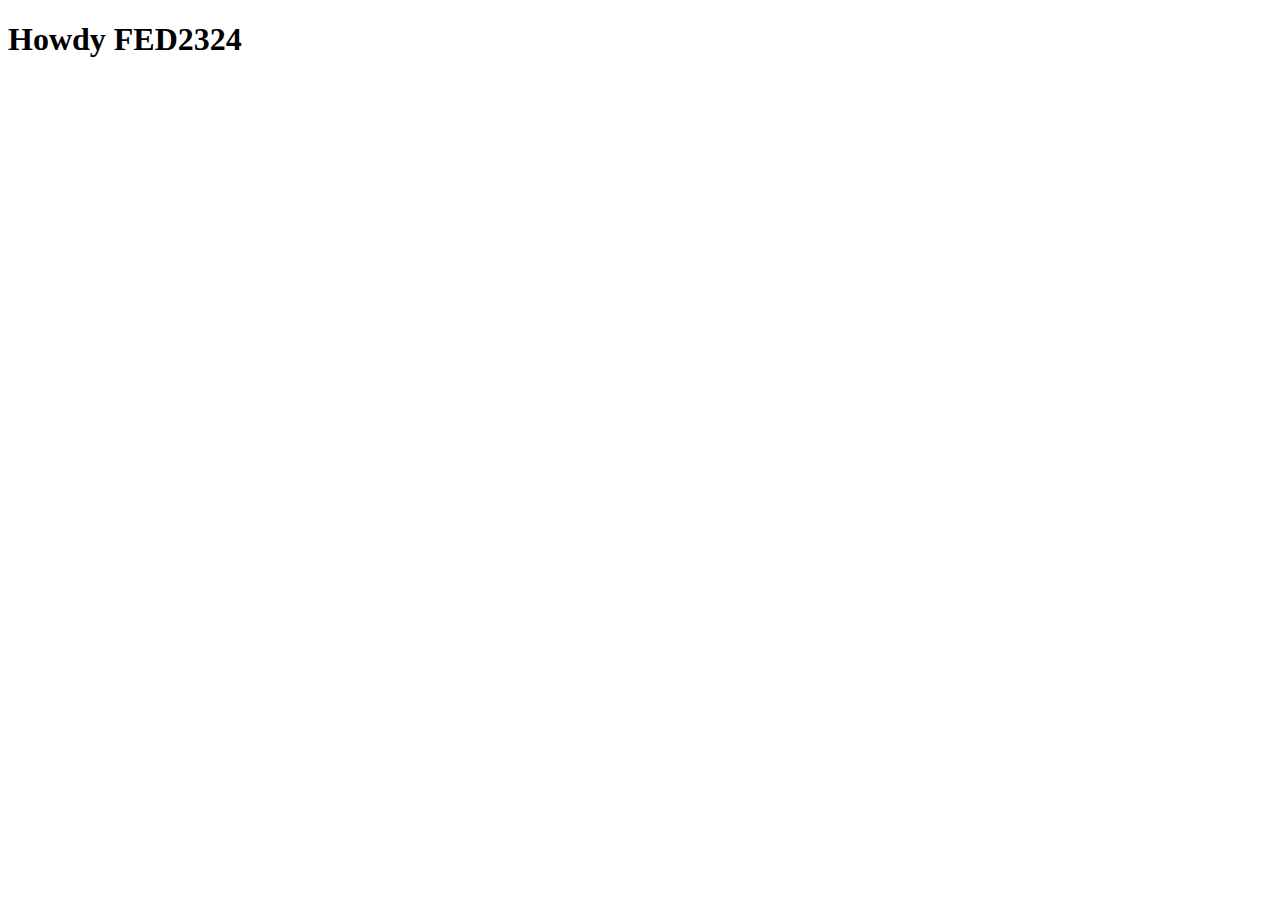
==== index.html @ ee8ff4ff "Add files via upload" ====
<!doctype html>
<html lang="nl">
	
<head>
	<meta charset="UTF-8">
	<meta name="author" content="jouw naam">
	<meta name="viewport" content="width=device-width, initial-scale=1">
	
	<title>Howdy FED2324</title>
	
	<link href="styles/style.css" rel="stylesheet">
	<link rel="icon" type="image/svg+xml" href="images/favicon.svg">
</head>

<body>
	<h1>Howdy FED2324</h1>

	<script defer src="scripts/script.js"></script>
</body>
	
</html>
---- styles/style.css ----
/**************/
/* CSS REMEDY */
/**************/
*, *::after, *::before {
  box-sizing:border-box;  
}






/*********************/
/* CUSTOM PROPERTIES */
/*********************/
:root {
	/* startje */
	--color-text:#111;
	--color-background:#eee;
}





/****************/
/* JOUW STYLING */
/****************/

/* jouw code */
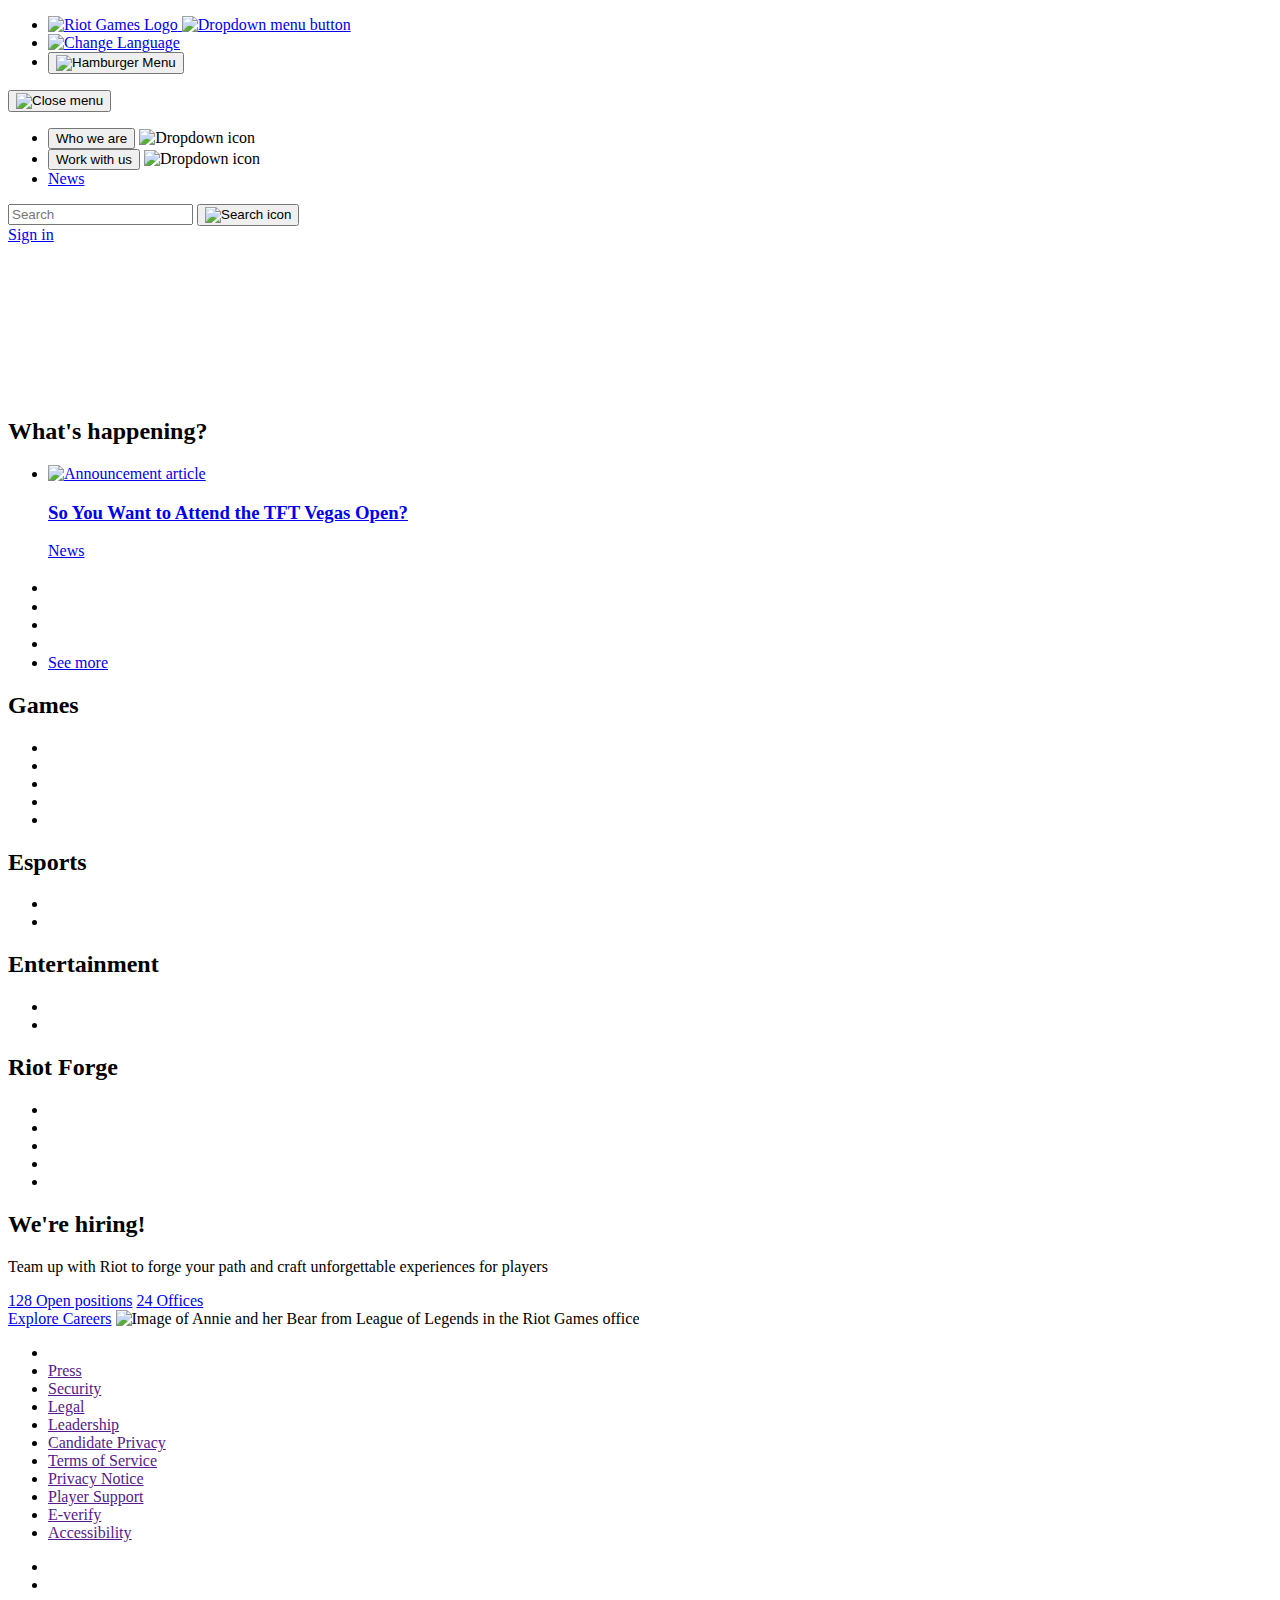
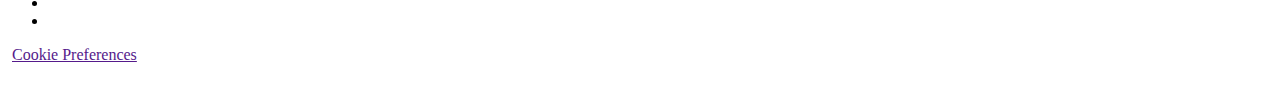
==== commit e249b8e6: "Add files via upload" ====
--- a/index.html
+++ b/index.html
@@ -1,21 +1,282 @@
-<!doctype html>
-<html lang="nl">
-	
+<!DOCTYPE html>
+<html lang="en">
+
 <head>
-	<meta charset="UTF-8">
-	<meta name="author" content="jouw naam">
-	<meta name="viewport" content="width=device-width, initial-scale=1">
-	
-	<title>Howdy FED2324</title>
-	
-	<link href="styles/style.css" rel="stylesheet">
-	<link rel="icon" type="image/svg+xml" href="images/favicon.svg">
+    <meta charset="UTF-8">
+    <meta http-equiv="X-UA-Compatible" content="IE=edge">
+    <meta name="viewport" content="width=device-width, initial-scale=1.0">
+    <title>Riot Games. Developer of League of Legends, VALORANT, Teamfight Tactics, Legends of Runeterra, and Wild Rift.
+        Creators of Arcane. Home of LOL and VALORANT Esports. | Riot Games</title>
+    <link rel="icon" type="image/png" href="./images/riot_logo.png">
+    <link rel="stylesheet" href="./css/style.css">
 </head>
 
-<body>
-	<h1>Howdy FED2324</h1>
-
-	<script defer src="scripts/script.js"></script>
+<body id="home">
+    <header>
+        <ul>
+            <li>
+                <a href="#">
+                    <img src="./images/riot_games_main_logo_white.png" alt="Riot Games Logo">
+                    <img src="./images/dropdownicon.png" alt="Dropdown menu button">
+                </a>
+            </li>
+
+            <li>
+                <a href="#">
+                    <img src="./images/languageicon.png" alt="Change Language">
+                </a>
+            </li>
+            <li>
+                <button>
+                    <img src="./images/hamburgermenu.png" alt="Hamburger Menu">
+                </button>
+            </li>
+        </ul>
+        <nav>
+            <button>
+                <img src="./images/closeicon.png" alt="Close menu">
+            </button>
+            <ul>
+                <li>
+                    <button>Who we are</button>
+                    <img src="./images/dropdownicondark.png" alt="Dropdown icon">
+                </li>
+                <li>
+                    <button>Work with us</button>
+                    <img src="./images/dropdownicondark.png" alt="Dropdown icon">
+                </li>
+                <li>
+                    <a href="#">News</a>
+                </li>
+            </ul>
+
+            <!-- TODO: RESEARCH GET <form action="search" method="get"></form> -->
+
+            <form>
+                <input type="search" id="searchbar" placeholder="Search">
+                <button>
+                    <img src="./images/searchicon.png" alt="Search icon">
+                </button>
+            </form>
+
+            <a href="#">Sign in</a>
+        </nav>
+    </header>
+
+    <main>
+        <section>
+            <video src="./images/lifeatlol-homepage-video.mp4" autoplay muted loop></video>
+            <article></article>
+        </section>
+
+        <section>
+            <h2><span>What's</span> happening?</h2>
+
+            <ul>
+                <li>
+                    <a href="#">
+                        <article>
+                            <img src="./images/tvo-reg-announcement-article-01.jpg" alt="Announcement article">
+                            <h3>So You Want to Attend the TFT Vegas Open?</h3>
+                            <p>News</p>
+                        </article>
+                    </a>
+                </li>
+
+                <li>
+                    <a href="#">
+                        <article>
+                            <h3></h3>
+                        </article>
+                    </a>
+                </li>
+
+                <li>
+                    <a href="#">
+                        <article>
+                            <h3></h3>
+                        </article>
+                    </a>
+                </li>
+
+                <li>
+                    <a href="#">
+                        <article>
+                            <h3></h3>
+                        </article>
+                    </a>
+                </li>
+
+                <li>
+                    <a href="#">
+                        <article>
+                            <h3></h3>
+                        </article>
+                    </a>
+                </li>
+
+                <li>
+                    <a href="#">See more</a>
+                </li>
+            </ul>
+        </section>
+        <section>
+            <h2>Games</h2>
+
+            <ul>
+                <li>
+                    <a href="#"></a>
+                </li>
+
+                <li>
+                    <a href="#"></a>
+                </li>
+
+                <li>
+                    <a href="#"></a>
+                </li>
+
+                <li>
+                    <a href="#"></a>
+                </li>
+
+                <li>
+                    <a href="#"></a>
+                </li>
+            </ul>
+        </section>
+
+        <section>
+            <h2>Esports</h2>
+
+            <ul>
+                <li>
+                    <a href="#"></a>
+                </li>
+                <li>
+                    <a href="#"></a>
+                </li>
+            </ul>
+        </section>
+
+        <section>
+            <h2>Entertainment</h2>
+
+            <ul>
+                <li>
+                    <a href="#"></a>
+                </li>
+                <li>
+                    <a href="#"></a>
+                </li>
+            </ul>
+        </section>
+
+        <section>
+            <h2>Riot Forge</h2>
+
+            <ul>
+                <li>
+                    <a href="#"></a>
+                </li>
+                <li>
+                    <a href="#"></a>
+                </li>
+                <li>
+                    <a href="#"></a>
+                </li>
+                <li>
+                    <a href="#"></a>
+                </li>
+                <li>
+                    <a href="#"></a>
+                </li>
+            </ul>
+        </section>
+        <section>
+            <h2>We're hiring!</h2>
+            <p>Team up with Riot to forge your path and craft unforgettable experiences for players</p>
+            <article>
+                <a href="#"><span>128</span> Open positions</a>
+                <a href="#"><span>24</span> Offices</a>
+            </article>
+            <a href="#">Explore Careers</a>
+            <img src="./images/annieriotoffice.jpeg"
+                alt="Image of Annie and her Bear from League of Legends in the Riot Games office">
+        </section>
+    </main>
+
+    <footer>
+        <ul>
+            <li>
+                <a href="">
+                    <img src="" alt="">
+                </a>
+            </li>
+            <li>
+                <a href="">Press</a>
+            </li>
+            <li>
+                <a href="">Security</a>
+            </li>
+            <li>
+                <a href="">Legal</a>
+            </li>
+            <li>
+                <a href="">Leadership</a>
+            </li>
+            <li>
+                <a href="">Candidate Privacy</a>
+            </li>
+            <li>
+                <a href="">Terms of Service</a>
+            </li>
+            <li>
+                <a href="">Privacy Notice</a>
+            </li>
+            <li>
+                <a href="">Player Support</a>
+            </li>
+            <li>
+                <a href="">E-verify</a>
+            </li>
+            <li>
+                <a href="">Accessibility</a>
+            </li>
+        </ul>
+
+        <ul>
+            <li>
+                <a href="#">
+                    <img src="" alt="">
+                </a>
+            </li>
+            <li>
+                <a href="#">
+                    <img src="" alt="">
+                </a>
+            </li>
+            <li>
+                <a href="#">
+                    <img src="" alt="">
+                </a>
+            </li>
+            <li>
+                <a href="#">
+                    <img src="" alt="">
+                </a>
+            </li>
+        </ul>
+        <img src="" alt="">
+        <a href="">Cookie Preferences</a>
+        <p></p>
+        <img src="" alt="">
+        <a href="">
+            <img src="" alt="">
+        </a>
+    </footer>
+
+    <script src="./js/script.js"></script>
 </body>
-	
-</html>
+
+</html>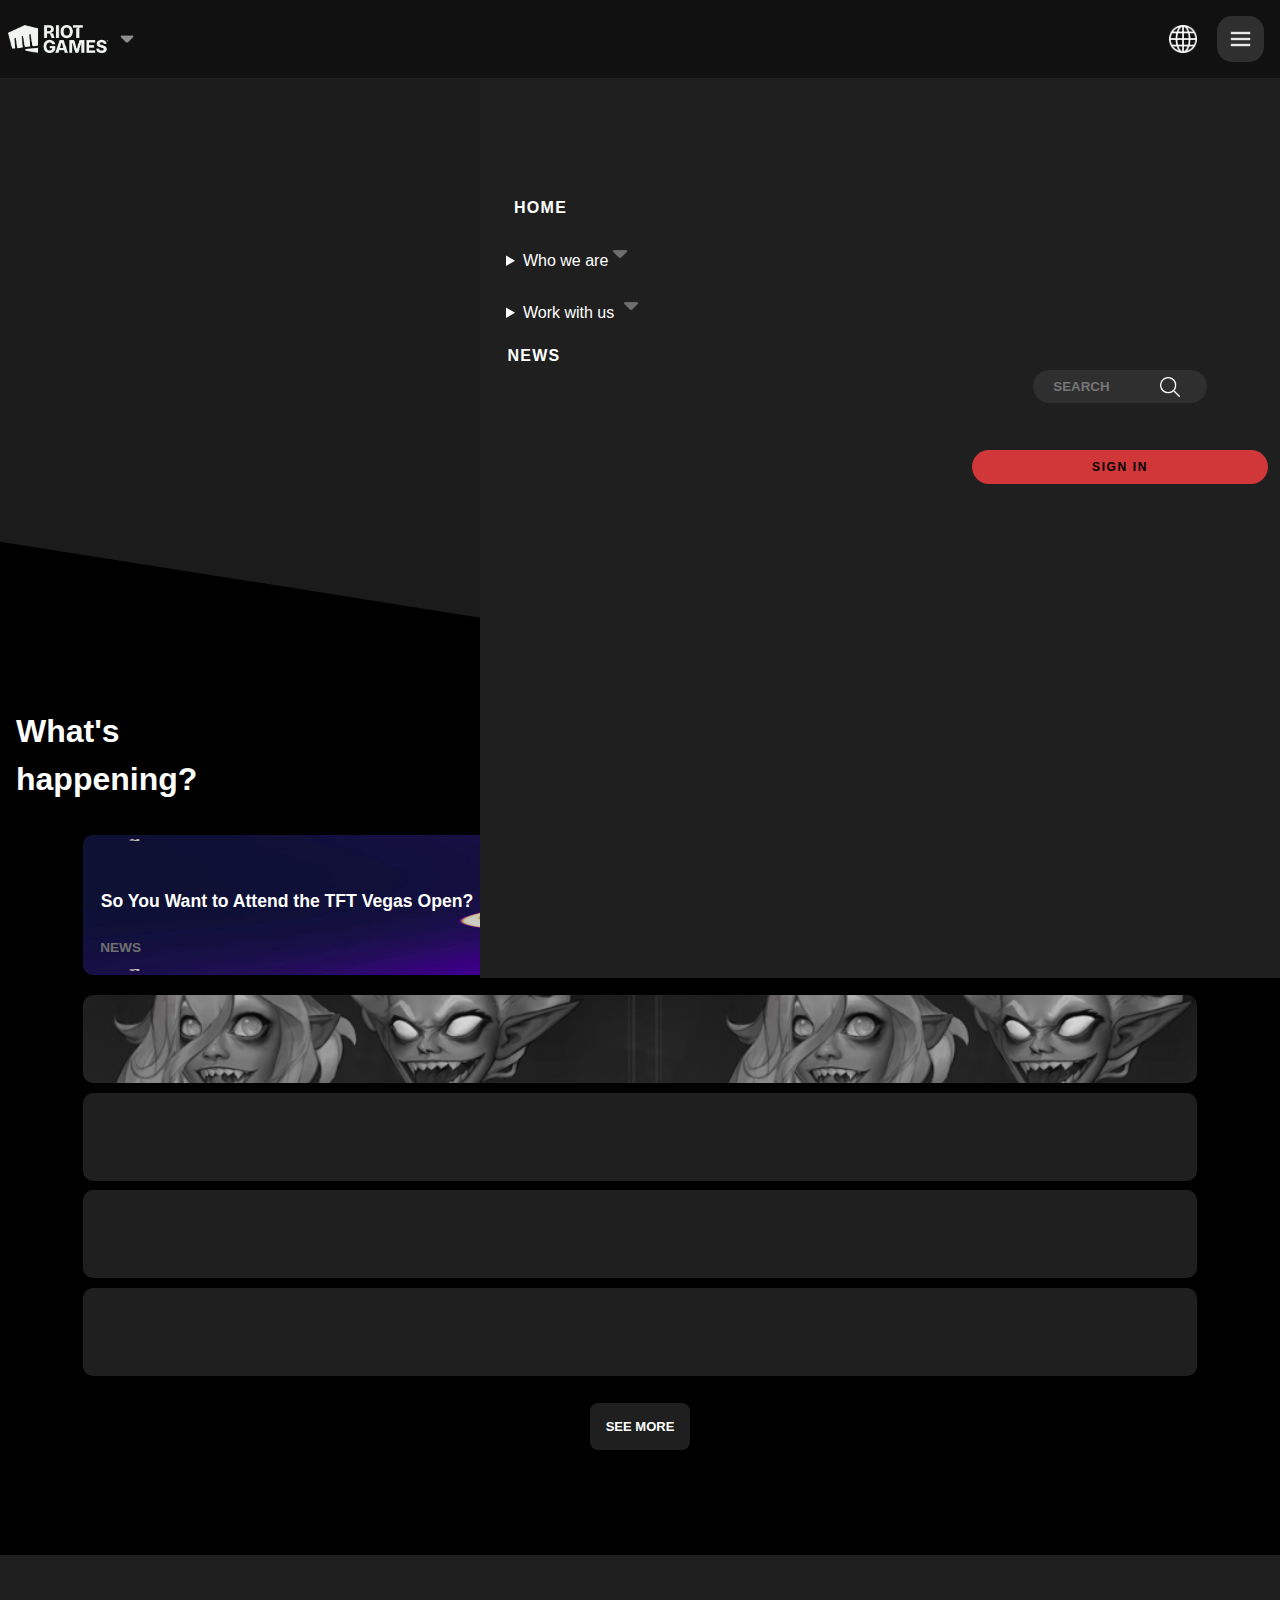
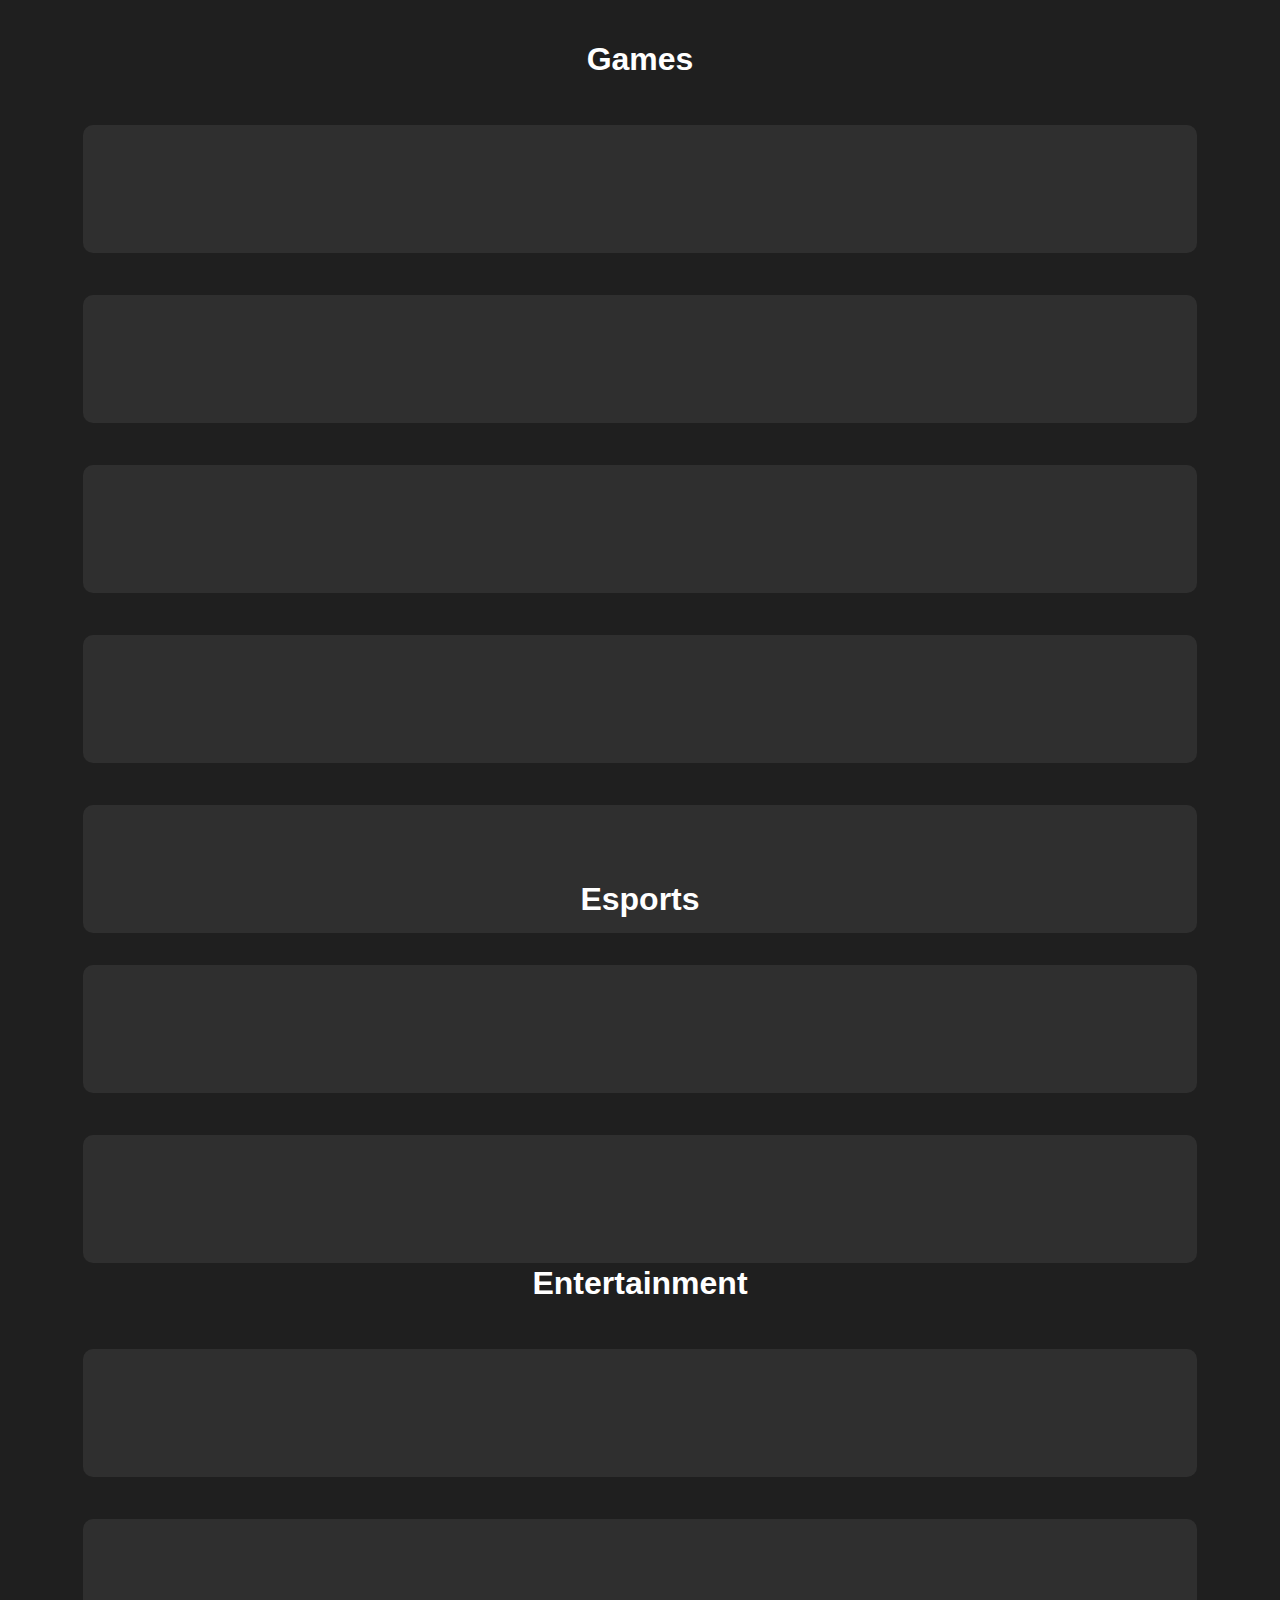
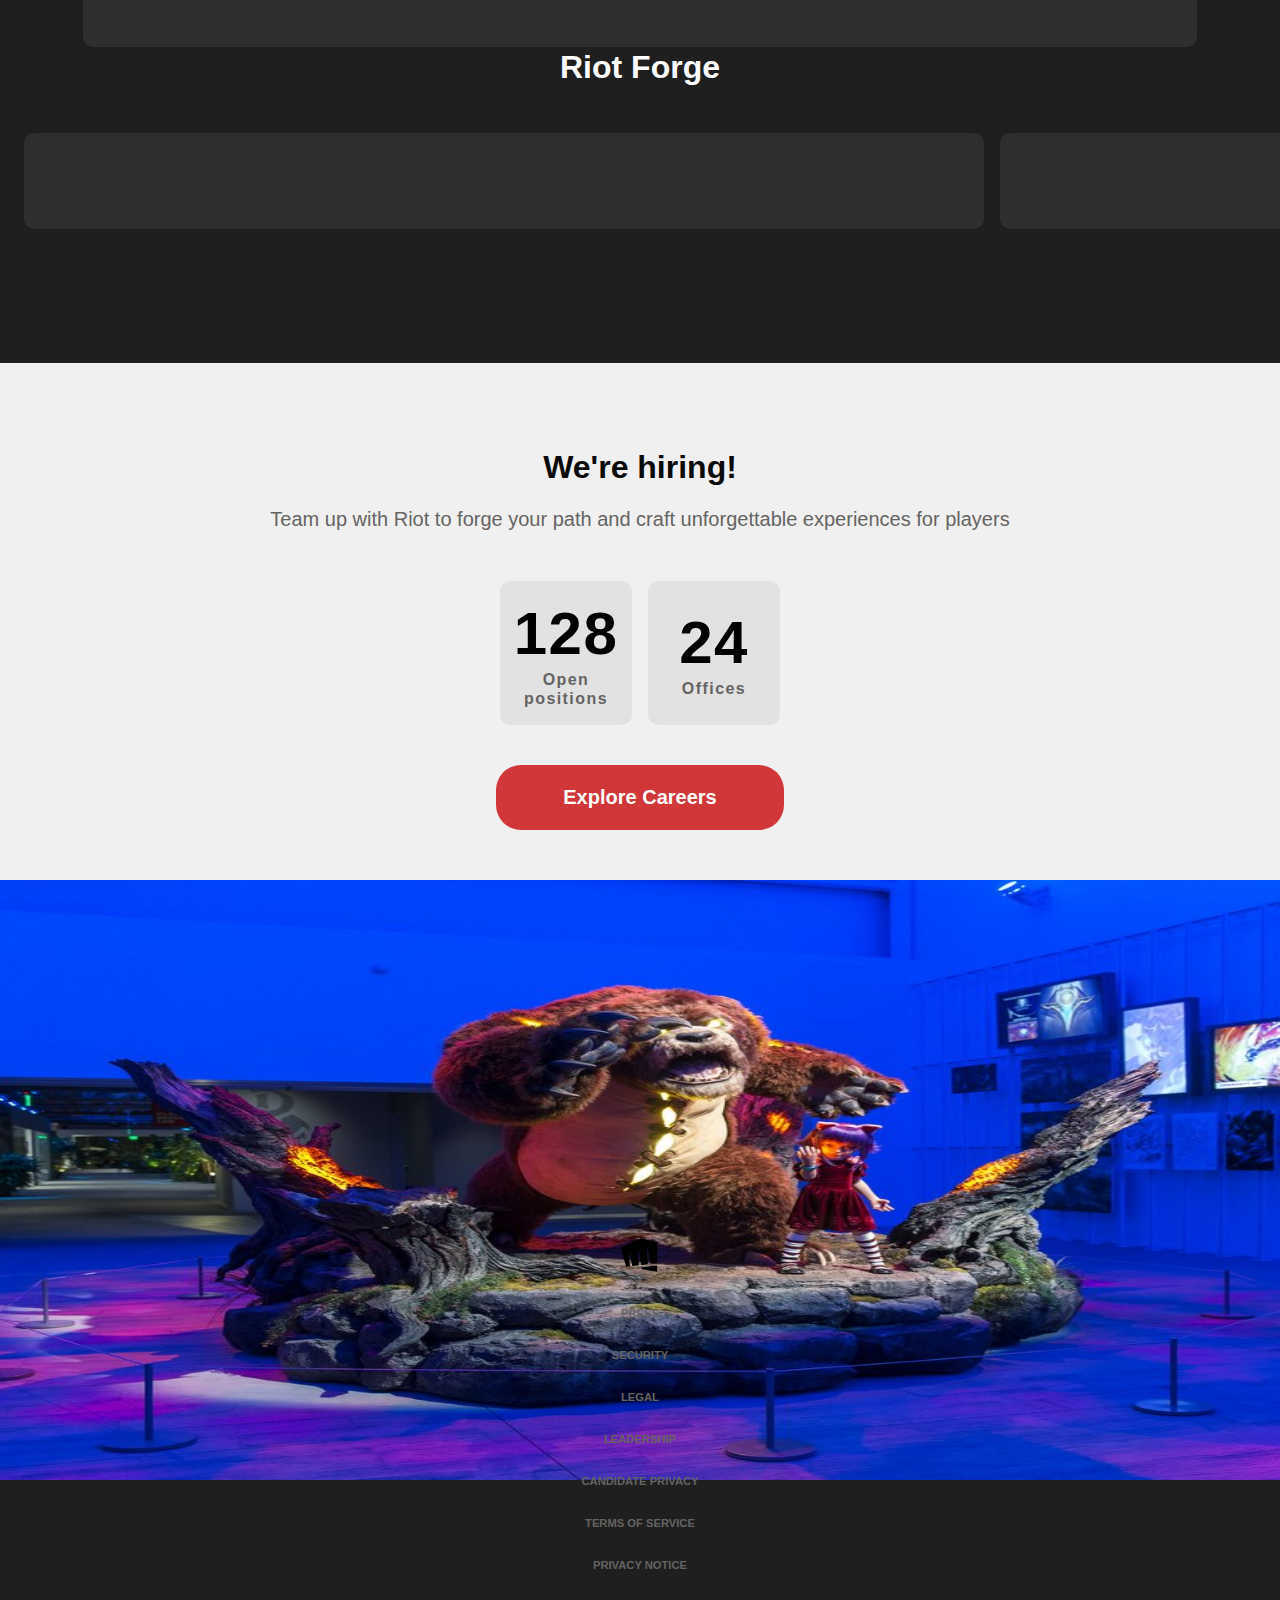
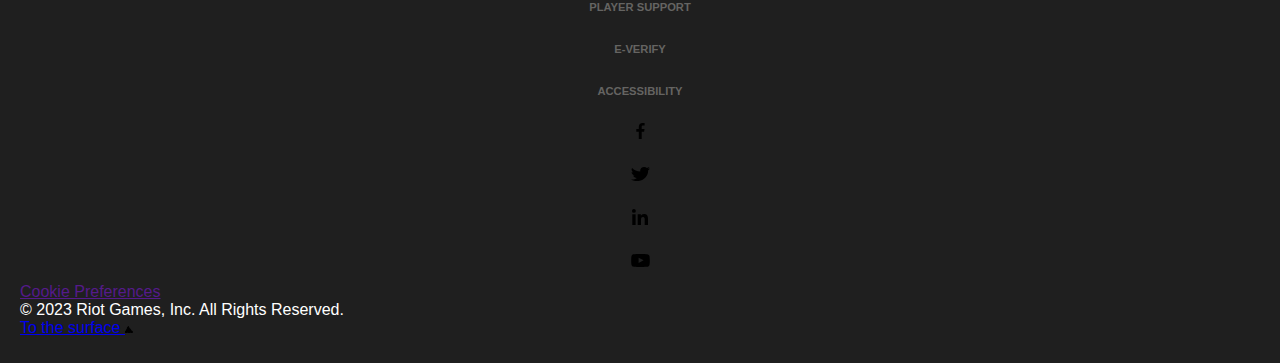
==== commit a4fa2cd7: "Update index.html" ====
--- a/index.html
+++ b/index.html
@@ -38,21 +38,57 @@
             </button>
             <ul>
                 <li>
-                    <button>Who we are</button>
-                    <img src="./images/dropdownicondark.png" alt="Dropdown icon">
-                </li>
-                <li>
-                    <button>Work with us</button>
-                    <img src="./images/dropdownicondark.png" alt="Dropdown icon">
+                    <a href="./index.html">Home</a>
+                </li>
+                <li>
+                    <details>
+                        <summary>
+                            Who we are<img src="./images/dropdownicondark.png" alt="Dropdown icon">
+                        </summary>
+                        <ul>
+                            <li>
+                                <a href="#">About Riot</a>
+                            </li>
+                            <li>
+                                <a href="#">Diversity & Inclusion</a>
+                            </li>
+                            <li>
+                                <a href="#">Social Impact</a>
+                            </li>
+                        </ul>
+                    </details>
+                </li>
+                <li>
+                    <details>
+                        <summary>
+                            Work with us
+                            <img src="./images/dropdownicondark.png" alt="Dropdown icon">
+                        </summary>
+                        <ul>
+                            <li>
+                                <a href="#">Jobs</a>
+                            </li>
+                            <li>
+                                <a href="#">Benefits</a>
+                            </li>
+                            <li>
+                                <a href="#">Offices</a>
+                            </li>
+                            <li>
+                                <a href="#">Life At Riot</a>
+                            </li>
+                        </ul>
+                    </details>
                 </li>
                 <li>
                     <a href="#">News</a>
                 </li>
             </ul>
 
-            <!-- TODO: RESEARCH GET <form action="search" method="get"></form> -->
-
-            <form>
+            <!-- TODO: RESEARCH GET <form action="search" method="get"></form> HET IS BETER OM POST TE GEBRUIKEN IN VERBAND MET PRIVACY
+            EN JE HEBT JS NODIG OM DE ZOEKBALK WERKEND TE KRIJGEN, HET KAN DUS NIET ALLEEN MET HTML TAGS-->
+
+            <form action="index.html">
                 <input type="search" id="searchbar" placeholder="Search">
                 <button>
                     <img src="./images/searchicon.png" alt="Search icon">
@@ -125,22 +161,27 @@
 
             <ul>
                 <li>
-                    <a href="#"></a>
-                </li>
-
-                <li>
-                    <a href="#"></a>
-                </li>
-
-                <li>
-                    <a href="#"></a>
-                </li>
-
-                <li>
-                    <a href="#"></a>
-                </li>
-
-                <li>
+                    <img src="./images/lolkv-2023.png" alt="">
+                    <a href="#"></a>
+                </li>
+
+                <li>
+                    <img src="./images/val7-act-1.png" alt="">
+                    <a href="#"></a>
+                </li>
+
+                <li>
+                    <img src="./images/riotgames-com-tft-set9.png" alt="">
+                    <a href="#"></a>
+                </li>
+
+                <li>
+                    <img src="./images/wrka-2023.png" alt="">
+                    <a href="#"></a>
+                </li>
+
+                <li>
+                    <img src="./images/riotgames-com-legendsofruneterra-2023.png" alt="">
                     <a href="#"></a>
                 </li>
             </ul>
@@ -151,9 +192,11 @@
 
             <ul>
                 <li>
-                    <a href="#"></a>
-                </li>
-                <li>
+                    <img src="./images/lol-esports-kv-2023.png" alt="">
+                    <a href="#"></a>
+                </li>
+                <li>
+                    <img src="./images/val.png" alt="">
                     <a href="#"></a>
                 </li>
             </ul>
@@ -164,9 +207,11 @@
 
             <ul>
                 <li>
-                    <a href="#"></a>
-                </li>
-                <li>
+                    <img src="./images/arcane-card.png" alt="">
+                    <a href="#"></a>
+                </li>
+                <li>
+                    <img src="./images/riot-music-card.png" alt="">
                     <a href="#"></a>
                 </li>
             </ul>
@@ -177,18 +222,23 @@
 
             <ul>
                 <li>
-                    <a href="#"></a>
-                </li>
-                <li>
-                    <a href="#"></a>
-                </li>
-                <li>
-                    <a href="#"></a>
-                </li>
-                <li>
-                    <a href="#"></a>
-                </li>
-                <li>
+                    <img src="./images/mageseeker-card.jpg" alt="">
+                    <a href="#"></a>
+                </li>
+                <li>
+                    <img src="./images/ruined-king-productimage.png" alt="">
+                    <a href="#"></a>
+                </li>
+                <li>
+                    <img src="./images/hextetch-mayhem-card-bg-1800.jpg" alt="">
+                    <a href="#"></a>
+                </li>
+                <li>
+                    <img src="./images/convrgence-productimage.png" alt="">
+                    <a href="#"></a>
+                </li>
+                <li>
+                    <img src="./images/song-of-nunu-card-bg-1800.jpg" alt="">
                     <a href="#"></a>
                 </li>
             </ul>
@@ -209,8 +259,12 @@
     <footer>
         <ul>
             <li>
-                <a href="">
-                    <img src="" alt="">
+                <a href="#">
+                    <svg width="38" height="40" viewBox="0 0 185.47 163.51">
+                        <path
+                            d="M98.77 0L0 45.74l24.61 93.66 18.73-2.3-5.15-58.89 6.15-2.74 10.62 60.2 32.01-3.93-5.69-65 6.09-2.71 11.68 66.23 32.38-3.98-6.23-71.25 6.16-2.74 12.77 72.43 32.01-3.93V19.38L98.77 0zm2.32 142.05l1.63 9.22 73.42 12.24v-30.68l-75.01 9.21-.04.01zM176.17.71V0h3.64v.71zm1.41 3.94V.4h.81v4.25zm3 0V0h.8v4.65zm2.21 0L180.73 0h.83L183 3.41 184.44 0h.84l-2.06 4.65zm1.83 0V0h.81v4.65z">
+                        </path>
+                    </svg>
                 </a>
             </li>
             <li>
@@ -248,35 +302,58 @@
         <ul>
             <li>
                 <a href="#">
-                    <img src="" alt="">
-                </a>
-            </li>
-            <li>
-                <a href="#">
-                    <img src="" alt="">
-                </a>
-            </li>
-            <li>
-                <a href="#">
-                    <img src="" alt="">
-                </a>
-            </li>
-            <li>
-                <a href="#">
-                    <img src="" alt="">
+                    <svg width="9" height="16" viewBox="0 0 9 16">
+                        <path
+                            d="M5.7 16V8.7h2.4l.4-2.8H5.7V4c0-.8.2-1.4 1.4-1.4h1.5V.1C8.4.1 7.5 0 6.5 0 4.3 0 2.8 1.3 2.8 3.8v2.1H.3v2.8h2.5V16h2.9z">
+                        </path>
+                    </svg>
+                </a>
+            </li>
+            <li>
+                <a href="#">
+                    <svg width="19" height="14" viewBox="0 0 19 14">
+                        <path
+                            d="M19 1.5c-.7.3-1.5.5-2.3.6.8-.4 1.4-1.1 1.7-2-.8.4-1.6.7-2.5.9-.7-.6-1.7-1-2.8-1-2.2 0-3.9 1.6-3.9 3.6 0 .3 0 .5.1.8C6 4.3 3.1 2.9 1.1.9.8 1.4.6 2 .6 2.6c0 1.2.7 2.3 1.8 2.9-.6 0-1.3-.2-1.8-.4C.6 6.8 2 8.2 3.8 8.5c-.3.1-.7.1-1 .1h-.7c.5 1.4 2 2.4 3.7 2.4-1.3 1-3 1.6-4.9 1.6H0c1.8 1 3.8 1.5 6.1 1.5 7.2-.1 11.1-5.5 11-10.2v-.5c.7-.5 1.4-1.1 1.9-1.9z">
+                        </path>
+                    </svg>
+                </a>
+            </li>
+            <li>
+                <a href="#">
+                    <svg width="16" height="16" viewBox="0 0 16 16">
+                        <path d="M.3 5.3h3.3V16H.3z"></path>
+                        <ellipse cx="1.9" cy="1.9" rx="1.9" ry="1.9"></ellipse>
+                        <path
+                            d="M16 16h-3.3v-5.2c0-1.2 0-2.8-1.7-2.8s-2 1.4-2 2.7V16H5.7V5.3h3.2v1.5C9.3 5.9 10.4 5 12 5c3.4 0 4 2.2 4 5.1V16z">
+                        </path>
+                    </svg>
+                </a>
+            </li>
+            <li>
+                <a href="#">
+                    <svg width="19" height="13" viewBox="0 0 19 13">
+                        <path
+                            d="M18.6 2.8s-.2-1.3-.7-1.8C17.2.3 16.4.3 16 .2 13.4 0 9.5 0 9.5 0S5.6 0 3 .2c-.4 0-1.1 0-1.9.8-.5.5-.7 1.8-.7 1.8s-.2 1.5-.2 3v1.4c0 1.5.2 3 .2 3s.2 1.3.7 1.8c.7.7 1.6.7 2 .8 1.6.2 6.4.2 6.4.2s3.9 0 6.5-.2c.4 0 1.1 0 1.9-.8.6-.6.7-1.8.7-1.8s.2-1.5.2-3V5.8l-.2-3zm-11 6.1V3.7l5 2.6-5 2.6z">
+                        </path>
+                    </svg>
                 </a>
             </li>
         </ul>
-        <img src="" alt="">
+        <div></div> <!-- TODO: Vragen of ik hieronder de divs mag gebruiken voor styling -->
         <a href="">Cookie Preferences</a>
-        <p></p>
-        <img src="" alt="">
-        <a href="">
-            <img src="" alt="">
+        <p>© 2023 Riot Games, Inc. All Rights Reserved.</p>
+        <div></div>
+        <a href="#home">
+            To the surface
+            <svg width="8" height="7" viewBox="0 0 8 7">
+                <path
+                    d="M8 6.6c-.2.3-.4.4-.8.4H6c-.4-.1-.7-.2-1-.1-.6.1-1.3.1-1.9.1-.4 0-.7-.2-1.1-.1-.5.2-1.1 0-1.8.1-.1-.4-.2-.8-.2-1.3 0-.2-.1-.4.1-.6.1-.1.1-.2.2-.2s.1-.1.2-.1c.3-.1.3-.2.5-.5v-.6c.3-.5.8-.8 1-1.4 0 0 0-.1-.1-.1 0 0 0-.1.1-.1 0-.2-.1-.4-.1-.5.3-.5.7-.8 1-1.2.1-.2.3-.3.4-.4h.3c.3.4.4.8.5 1.2.5.6 1 1.2 1.6 1.8.2.3.3.5.4.8.2.4.5.7.8 1 .1.1.2.1.4.2.1 0 .3.1.4.1.1.3.2.6.2 1 0 .2.1.3.1.5z">
+                </path>
+            </svg>
         </a>
     </footer>
 
     <script src="./js/script.js"></script>
 </body>
 
-</html>+</html>
--- a/css/style.css
+++ b/css/style.css
@@ -0,0 +1,707 @@
+/**********************/
+/**********************/
+/*  GENERAL  STYLING  */
+/**********************/
+/**********************/
+
+* {
+    margin: 0;
+    padding: 0;
+    box-sizing: border-box;
+}
+
+:root {
+    --riotred: #D13639;
+    --red: #F12B15;
+    --lightgrey: #F0F0F0;
+    --grey: #1f1f1f;
+    --headergrey: #111;
+    --menugrey: #2f2f2f;
+}
+
+body {
+    background-color: var(--grey);
+    font-family: sans-serif;
+    color: white;
+}
+
+h2 {
+    font-size: 2em;
+    line-height: 1.5em;
+}
+
+/**********************/
+/**********************/
+/*   HEADER & FOOTER  */
+/**********************/
+/**********************/
+
+header {
+    width: 100vw;
+    height: 80px;
+    background-color: var(--headergrey);
+    position: fixed;
+    z-index: 100;
+    border-bottom: 2px solid var(--grey);
+}
+
+.headerbar-transparent {
+    width: 100vw;
+    height: 80px;
+    background-color: transparent;
+    position: fixed;
+    z-index: 1;
+    border-bottom: none;
+}
+
+.headerbar-transparent nav .menudiv a:last-of-type {
+    background-color: rgba(255, 255, 255, 0.2);
+}
+
+header ul {
+    display: flex;
+    justify-content: space-between;
+    align-items: center;
+    width: 100vw;
+    height: 100%;
+    list-style: none;
+}
+
+header ul li:first-of-type {
+    margin-right: auto;
+}
+
+header ul li:first-of-type a {
+    display: flex;
+    align-items: center;
+    margin-left: .5em;
+    width: auto;
+}
+
+header img[alt$="logo"] {
+    height: 39%;
+    object-fit: contain;
+    margin: .25em;
+}
+
+header ul li:nth-of-type(2) a {
+    width: 3.5em;
+    height: 3.5em;
+}
+
+header img[alt$="Language"] {
+    width: 50%;
+}
+
+header ul li:first-of-type a img[alt$="button"] {
+    height: 40%;
+    object-fit: contain;
+    margin-left: .5em;
+}
+
+header ul li a {
+    display: flex;
+    justify-content: center;
+    align-items: center;
+    width: 3.5em;
+    height: 3.5em;
+}
+
+header ul li:first-of-type a img {
+    height: 50%;
+    object-fit: contain;
+}
+
+header ul li:last-of-type button {
+    background-color: var(--menugrey);
+    border-radius: 15px;
+    display: flex;
+    justify-content: center;
+    align-items: center;
+    margin-left: .5em;
+    width: 3.5em;
+    height: 3.5em;
+    border: none;
+    cursor: pointer;
+}
+
+header ul li:last-of-type {
+    margin-right: 1em;
+}
+
+header ul li:last-of-type button img {
+    width: 50%;
+    object-fit: contain;
+}
+
+
+
+/**********************/
+/**********************/
+/*         NAV        */
+/**********************/
+/**********************/
+
+header nav {
+    width: 100vw;
+    height: 100vh;
+    background-color: var(--grey);
+    display: flex;
+    flex-direction: column;
+    align-items: center;
+    transform: translateX(30em);
+    transition: 500ms;
+    z-index: 3;
+}
+
+header nav ul {
+    display: flex;
+    flex-direction: column;
+    align-items: flex-start;
+    justify-content: space-between;
+    width: 100vw;
+    height: 10em;
+    margin-top: 3em;
+    margin-left: 1.25em;
+    margin-bottom: 1.5em;
+}
+
+header nav ul li button {
+    text-transform: uppercase
+}
+
+header nav ul li a {
+    text-transform: uppercase;
+    color: white;
+    text-decoration: none;
+    font-size: 1em;
+    line-height: 1.5;
+    font-weight: bold;
+    letter-spacing: .08em;
+    height: 1.25em;
+}
+
+header nav ul li:first-of-type {
+    margin-right: 0;
+}
+
+header nav > button {
+    background-color: var(--menugrey);
+    border-radius: 15px;
+    display: flex;
+    justify-content: center;
+    align-items: center;
+    width: 3.5em;
+    height: 3.5em;
+    border: none;
+    margin-right: 1.2em;
+    align-self: flex-end;
+    margin-top: 1em;
+    cursor: pointer;
+}
+
+header nav > button img {
+    width: 30%;
+    object-fit: contain;
+}
+
+header nav ul li {
+    display: flex;
+    justify-content: space-between;
+    width: 91%;
+    padding: .75em 1em;
+    border-radius: 8px;
+}
+
+header nav ul li:hover, header nav ul li:focus {
+    background-color: var(--menugrey);
+}
+
+header nav ul button {
+    border: none;
+    background-color: transparent;
+    color: white;
+    font-size: 1em;
+    line-height: 1.5;
+    font-weight: bold;
+    letter-spacing: .08em;
+}
+
+header nav ul li img {
+    width: 1.5em;
+    object-fit: contain;
+}
+
+header nav form {
+    display: flex;
+    position: relative;
+    height: 2.5em;
+    margin-bottom: 2.5em;
+}
+
+header nav input {
+    background-color: var(--menugrey);
+    border-radius: 20px;
+    width: 13em;
+    height: 2.5em;
+    text-transform: uppercase;
+    font-weight: bold;
+    padding: 1em 1.5em;
+    border: none;
+    color: white;
+}
+
+header nav input:focus {
+    border: 1px solid white;
+    outline: none;
+}
+
+header nav form button {
+    width: 1.5em;
+    height: 1.5em;
+    position: absolute;
+    right: 2em;
+    top: .5em;
+    background-color: transparent;
+    border: none;
+}
+
+header nav form button img {
+    width: 100%;
+    height: 100%;
+}
+
+header nav > a {
+    background-color: var(--riotred);
+    color: black;
+    text-decoration: none;
+    text-transform: uppercase;
+    padding: .85em 10em;
+    font-size: .75rem;
+    font-weight: bold;
+    letter-spacing: .1rem;
+    border-radius: 20px;
+}
+
+footer {
+    width: 100vw;
+    height: 50rem;
+    padding: 3.75rem 1.25rem 2.5em;
+    list-style: none;
+}
+
+footer ul {
+    text-transform: uppercase;
+    list-style: none;
+    display: flex;
+    flex-direction: column;
+    align-items: center;
+}
+
+footer ul li {
+    margin: .75em;
+}
+
+footer li a {
+    color: #656462;
+    text-decoration: none;
+    font-weight: bold;
+    font-size: 0.7rem;
+}
+
+
+
+
+
+/**********************/
+/**********************/
+/*      HOMEPAGE      */
+/**********************/
+/**********************/
+
+#home main {
+    width: 100vw;
+}
+
+#home main section:first-of-type {
+    width: 100vw;
+    height: 75vh;
+    position: relative;
+    z-index: -2;
+}
+
+#home main video {
+    width: 100vw;
+    height: 75vh;
+    object-fit: cover;
+    position: relative;
+}
+
+#home main section:first-of-type article {
+    display: block;
+    background-color: black;
+    position: absolute;
+    top: 0;
+    left: 0;
+    width: 100vw;
+    height: 70vh;
+    opacity: 10%;
+}
+
+
+
+
+
+/**********************/
+/**********************/
+/*      SECTION 2     */
+/**********************/
+/**********************/
+
+#home main section:nth-of-type(2) {
+    background-color: black;
+    width: 100vw;
+    height: 55em;
+    position: relative;
+}
+
+#home main section:nth-of-type(2)::after {
+    content: '';
+    background-color: black;
+    width: 100vw;
+    height: 20vh;
+    position: absolute;
+    top: -2em;
+    left: 0;
+    transform: skewY(9deg);
+    z-index: -1;
+}
+
+#home main section:nth-of-type(2) h2 {
+    padding-top: 1em;
+    margin-left: .5em;
+}
+
+#home main section:nth-of-type(2) h2 span {
+    display: block;
+}
+
+#home main section:nth-of-type(2) ul {
+    width: 100vw;
+    height: 100vh;
+    display: flex;
+    flex-direction: column;
+    align-items: center;
+    list-style: none;
+}
+
+#home main section:nth-of-type(2) ul li a {
+    text-decoration: none;
+    color: white;
+}
+
+#home main section:nth-of-type(2) ul li article {
+    width: 87vw;
+    height: 5.5em;
+    background-color: var(--grey);
+    border-radius: 10px;
+    margin-bottom: .6em;
+    position: relative;
+}
+
+#home main section:nth-of-type(2) ul li:first-of-type article {
+    height: 8.75em;
+    margin-top: 2em;
+    margin-bottom: 20px;
+    position: relative;
+}
+
+#home main section:nth-of-type(2) ul li:first-of-type article::after {
+    content: '';
+    width: 100%;
+    height: 100%;
+    background-color: rgba(0, 0, 0, 0.2);
+    position: absolute;
+    top: 0;
+    left: 0;
+    border-radius: 10px;
+}
+
+#home main section:nth-of-type(2) ul li:first-of-type article img {
+    width: 100%;
+    height: 100%;
+    border-radius: 10px;
+}
+
+#home main section:nth-of-type(2) ul li:first-of-type article h3 {
+    z-index: 1;
+}
+
+#home main section:nth-of-type(2) ul li:first-of-type article p {
+    z-index: 1;
+}
+
+#home main section:nth-of-type(2) ul li article h3 {
+    position: absolute;
+    max-width: 80%;
+    top: 40%;
+    left: 1em;
+    font-size: 1.1em;
+    font-weight: 600;
+}
+
+#home main section:nth-of-type(2) ul li article p {
+    position: absolute;
+    left: 1.25em;
+    bottom: 1.5em;
+    font-weight: bold;
+    color: #6F6F6F;
+    text-transform: uppercase;
+    font-size: .85em;
+}
+
+#home main section:nth-of-type(2) ul li:last-of-type {
+    margin-top: 2em;
+}
+
+#home main section:nth-of-type(2) ul li:last-of-type a {
+    text-decoration: none;
+    text-transform: uppercase;
+    color: white;
+    background-color: var(--grey);
+    text-align: center;
+    padding: 16px;
+    border-radius: 8px;
+    font-weight: bold;
+    font-size: .813rem;
+}
+
+#home main section:nth-of-type(2) ul li:nth-of-type(2) article {
+    background-image: url(../images/header-image-article1.png);
+    background-size: 55%;
+    background-position-x: -10%;
+    background-position-y: center;
+}
+
+
+
+
+
+/**********************/
+/**********************/
+/*      SECTION 3     */
+/**********************/
+/**********************/
+
+#home main section:nth-of-type(3) {
+    display: flex;
+    flex-direction: column;
+    align-items: center;
+    width: 100vw;
+    height: 57.5em;
+}
+
+#home main section:nth-of-type(3) h2 {
+    margin-top: 2.5em;
+}
+
+#home main section:nth-of-type(3) ul {
+    list-style: none;
+}
+
+#home main section:nth-of-type(3) ul li a {
+    width: 87vw;
+    height: 8em;
+    background-color: var(--menugrey);
+    display: block;
+    border-radius: 10px;
+    margin-top: 1.5em;
+}
+
+
+
+
+
+/**********************/
+/**********************/
+/*      SECTION 4     */
+/**********************/
+/**********************/
+
+#home main section:nth-of-type(4) {
+    display: flex;
+    flex-direction: column;
+    align-items: center;
+    width: 100vw;
+    height: 24em;
+}
+
+#home main section:nth-of-type(4) ul {
+    list-style: none;
+}
+
+#home main section:nth-of-type(4) ul li a {
+    width: 87vw;
+    height: 8em;
+    background-color: var(--menugrey);
+    display: block;
+    border-radius: 10px;
+    margin-top: 1.5em;
+}
+
+
+
+
+/**********************/
+/**********************/
+/*      SECTION 5     */
+/**********************/
+/**********************/
+
+#home main section:nth-of-type(5) {
+    display: flex;
+    flex-direction: column;
+    align-items: center;
+    width: 100vw;
+    height: 24em;
+}
+
+#home main section:nth-of-type(5) ul {
+    list-style: none;
+}
+
+#home main section:nth-of-type(5) ul li a {
+    width: 87vw;
+    height: 8em;
+    background-color: var(--menugrey);
+    display: block;
+    border-radius: 10px;
+    margin-top: 1.5em;
+}
+
+
+
+
+/**********************/
+/**********************/
+/*      SECTION 6     */
+/**********************/
+/**********************/
+
+#home main section:nth-of-type(6) {
+    display: flex;
+    flex-direction: column;
+    align-items: center;
+    width: 100vw;
+    height: 20em;
+    padding-left: 20px;
+    padding-right: 20px;
+}
+
+#home main section:nth-of-type(6) ul {
+    display: flex;
+    padding-left: 1.5em;
+    padding-right: 1.5em;
+    overflow-x: scroll;
+    scroll-behavior: smooth;
+    scroll-snap-type: x mandatory;
+    list-style: none;
+    width: 100vw;
+    gap: 1em;
+    -ms-overflow-style: none;
+    scrollbar-width: none;
+}
+
+#home main section:nth-of-type(6) ul::-webkit-scrollbar {
+    display: none;
+}
+
+#home main section:nth-of-type(6) ul li a {
+    width: 75vw;
+    height: 6em;
+    background-color: var(--menugrey);
+    display: block;
+    border-radius: 10px;
+    margin-top: 1.5em;
+}
+
+
+
+
+/**********************/
+/**********************/
+/*      SECTION 7     */
+/**********************/
+/**********************/
+
+#home main section:last-of-type {
+    width: 100vw;
+    height: 50em;
+    background-color: var(--lightgrey);
+    display: flex;
+    flex-direction: column;
+    align-items: center;
+    padding-top: 5em;
+    padding-left: 1em;
+    padding-right: 1em;
+    color: #0a0a0a;
+    text-align: center;
+}
+
+#home main section:last-of-type h2 {
+    margin-bottom: .5em;
+    color: #0a0a0a;
+}
+
+#home main section:last-of-type p {
+    font-size: 1.25em;
+    line-height: 1.2;
+    font-weight: 500;
+    margin-bottom: 2.5em;
+    color: #656462;
+}
+
+#home main section:last-of-type article {
+    display: flex;
+    font-weight: bold;
+    gap: 1em;
+    margin-bottom: 2.5em;
+}
+
+#home main section:last-of-type article a {
+    width: 8.25em;
+    height: 9em;
+    border-radius: 10px;
+    padding: 1em;
+    background-color: rgba(173,172,170,.2);
+    display: flex;
+    flex-direction: column;
+    align-items: center;
+    justify-content: center;
+    text-decoration: none;
+    color: #656462;
+    line-height: 1.2;
+    letter-spacing: .09em;
+}
+
+#home main section:last-of-type article a span {
+    font-size: 3.75em;
+    color: black;
+}
+
+#home main section:last-of-type > a {
+    width: 18rem;
+    margin-bottom: 2.5em;
+    padding: 1.3rem 1rem;
+    border-radius: 25px;
+    background-color: var(--riotred);
+    color: white;
+    font-weight: bold;
+    text-decoration: none;
+    font-size: 1.25em;
+}
+
+#home main section:last-of-type img {
+    width: 100vw;
+    height: 37.5em;
+}
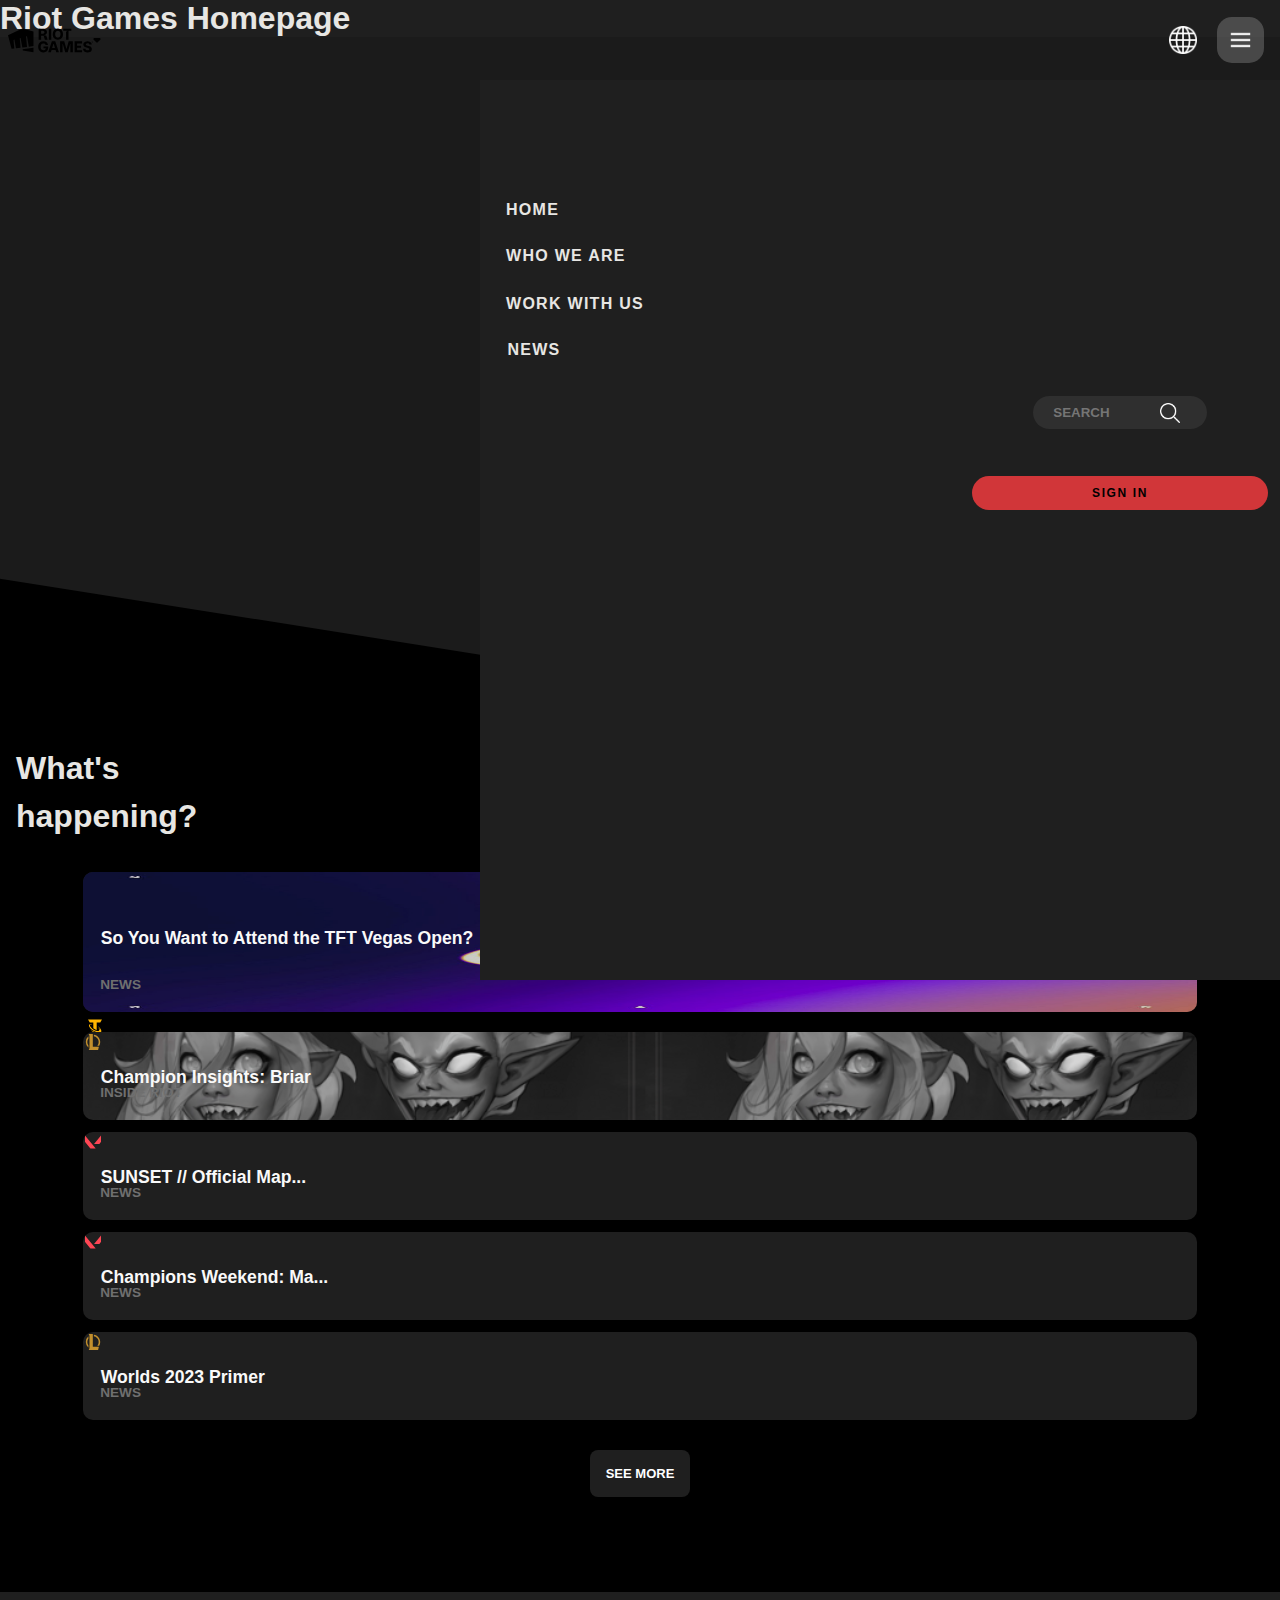
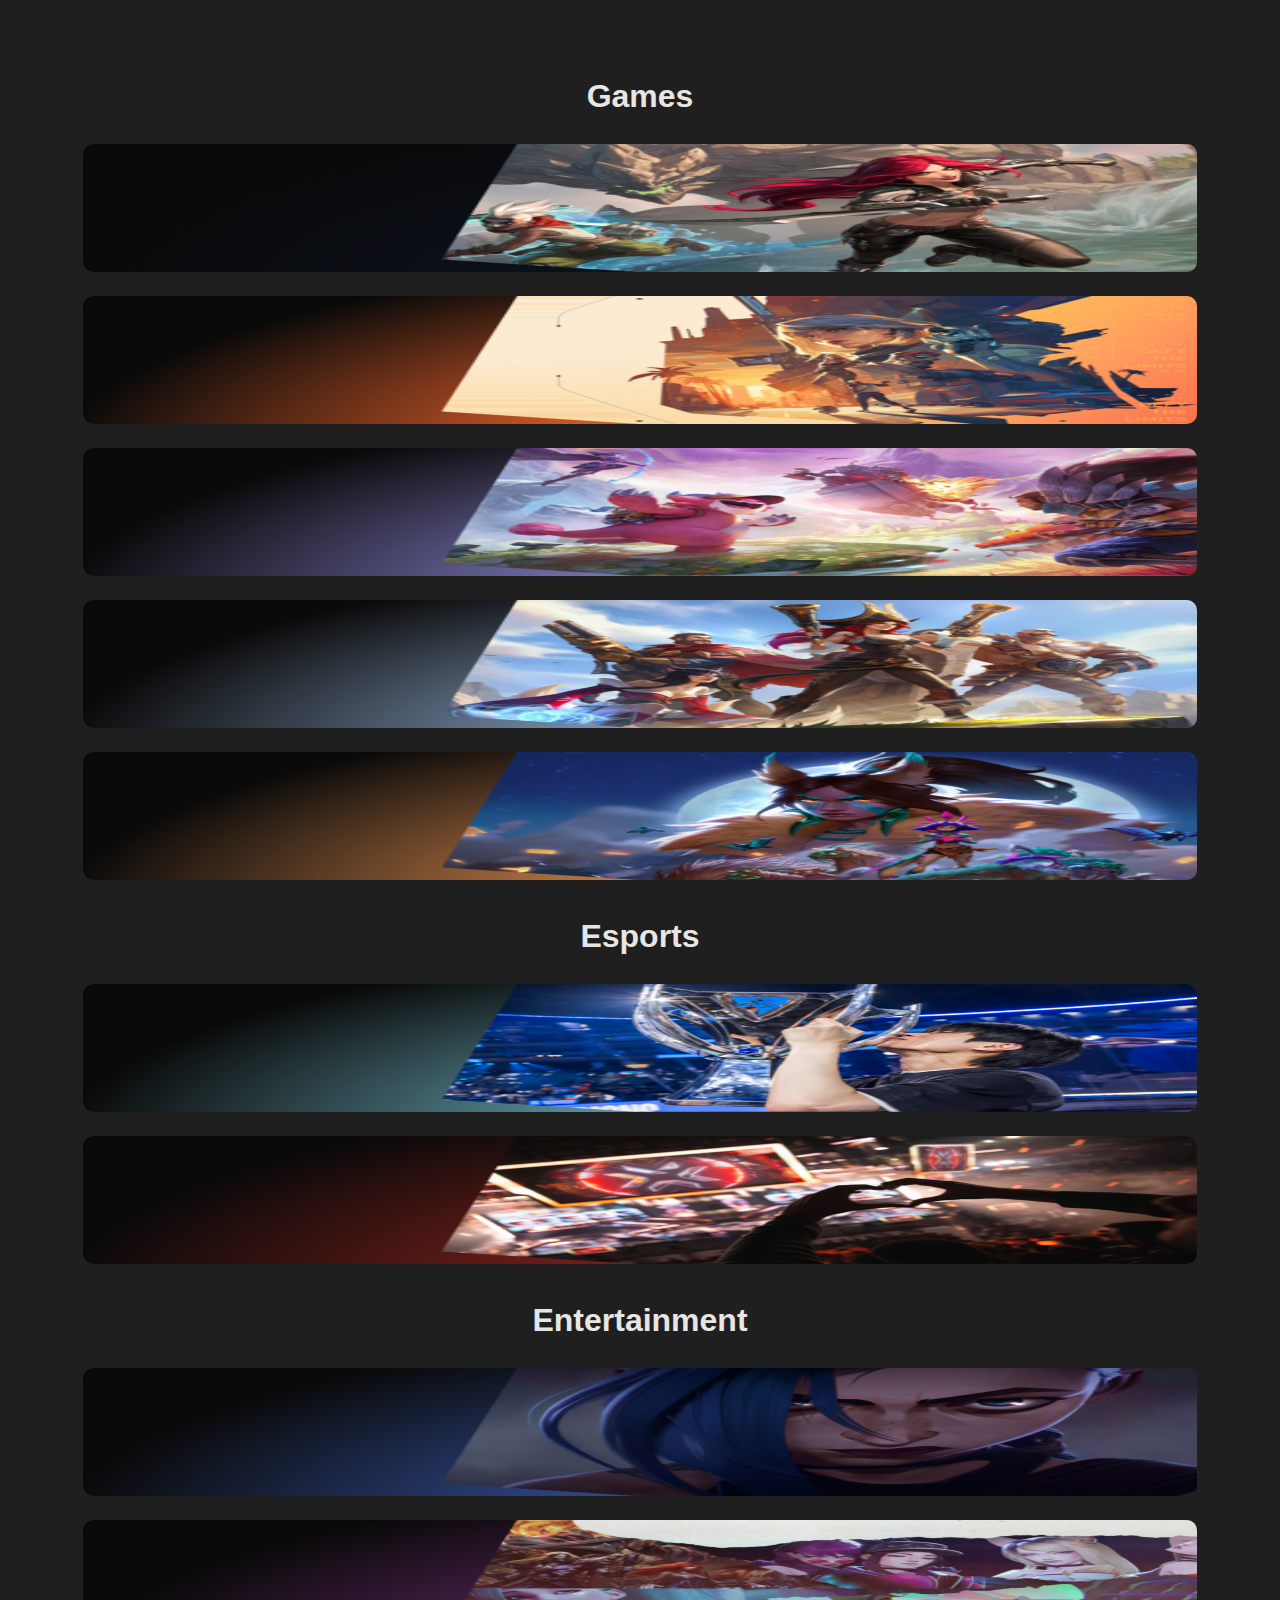
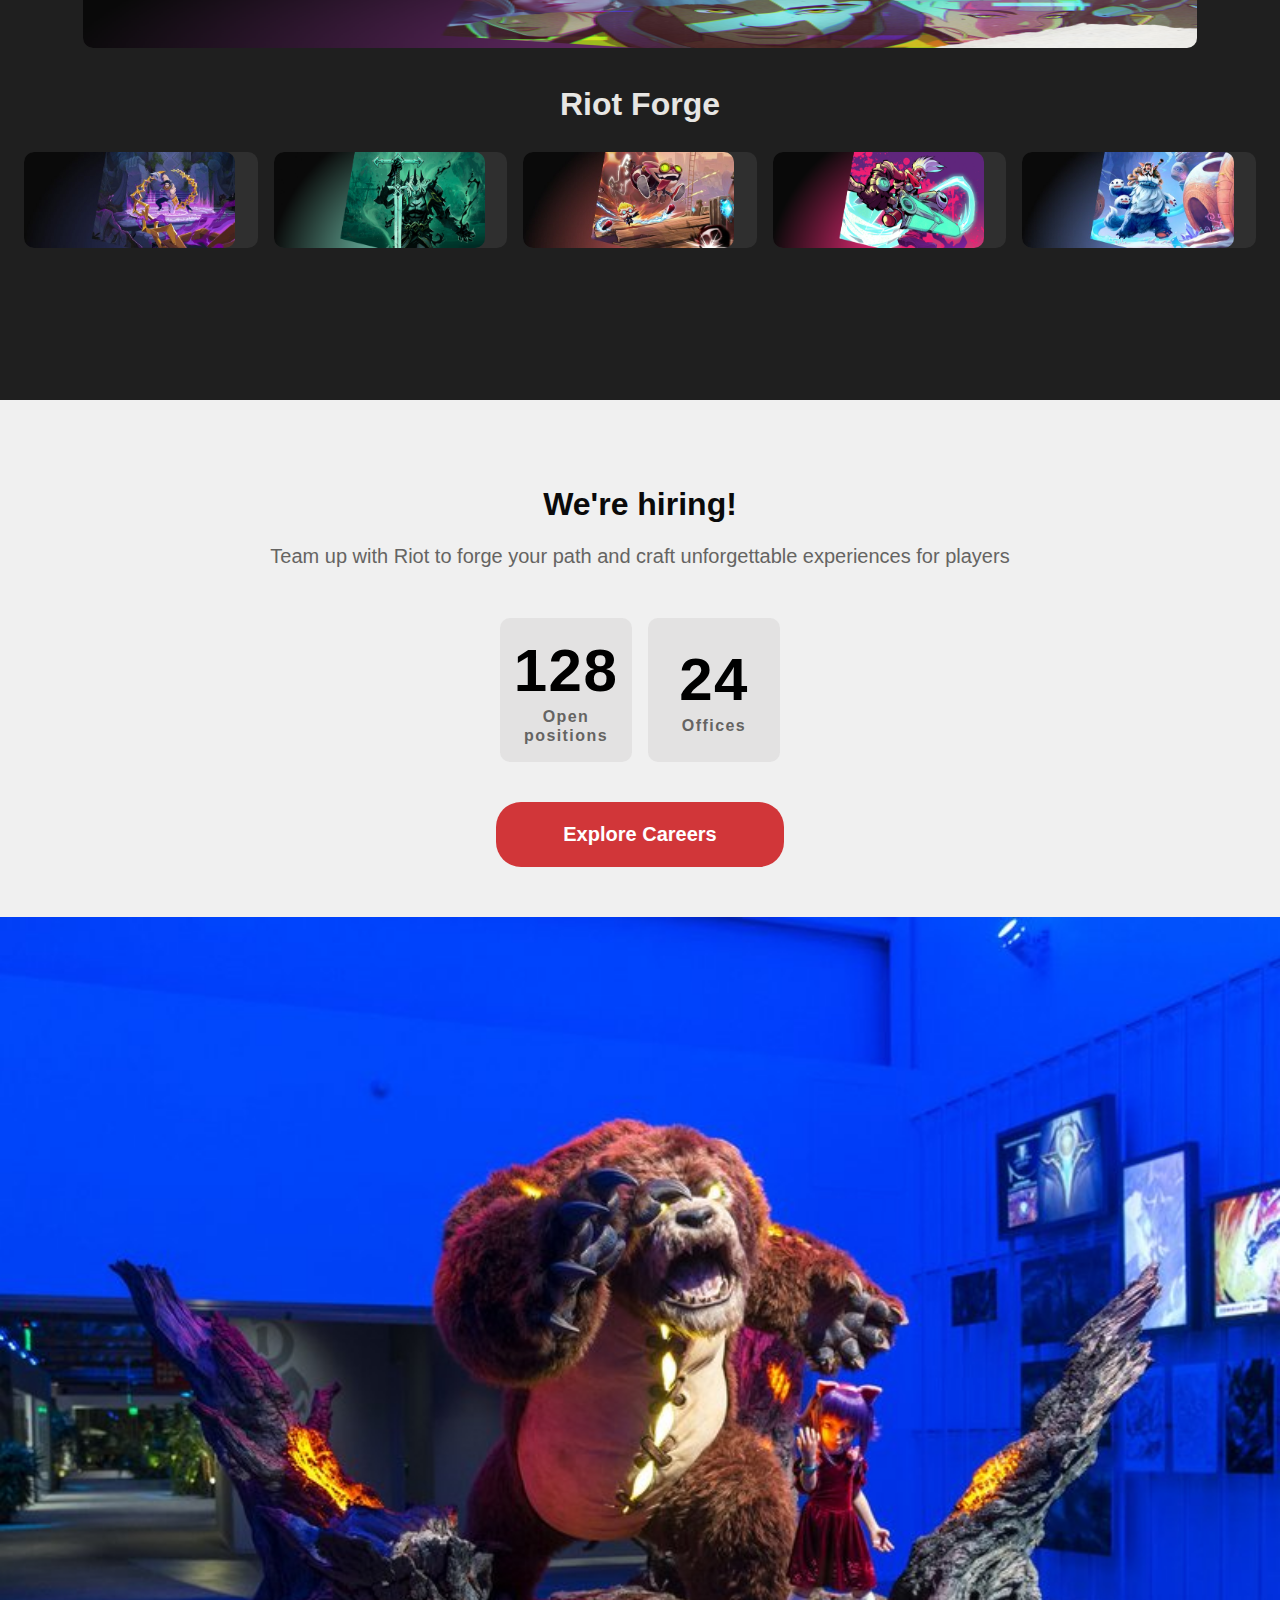
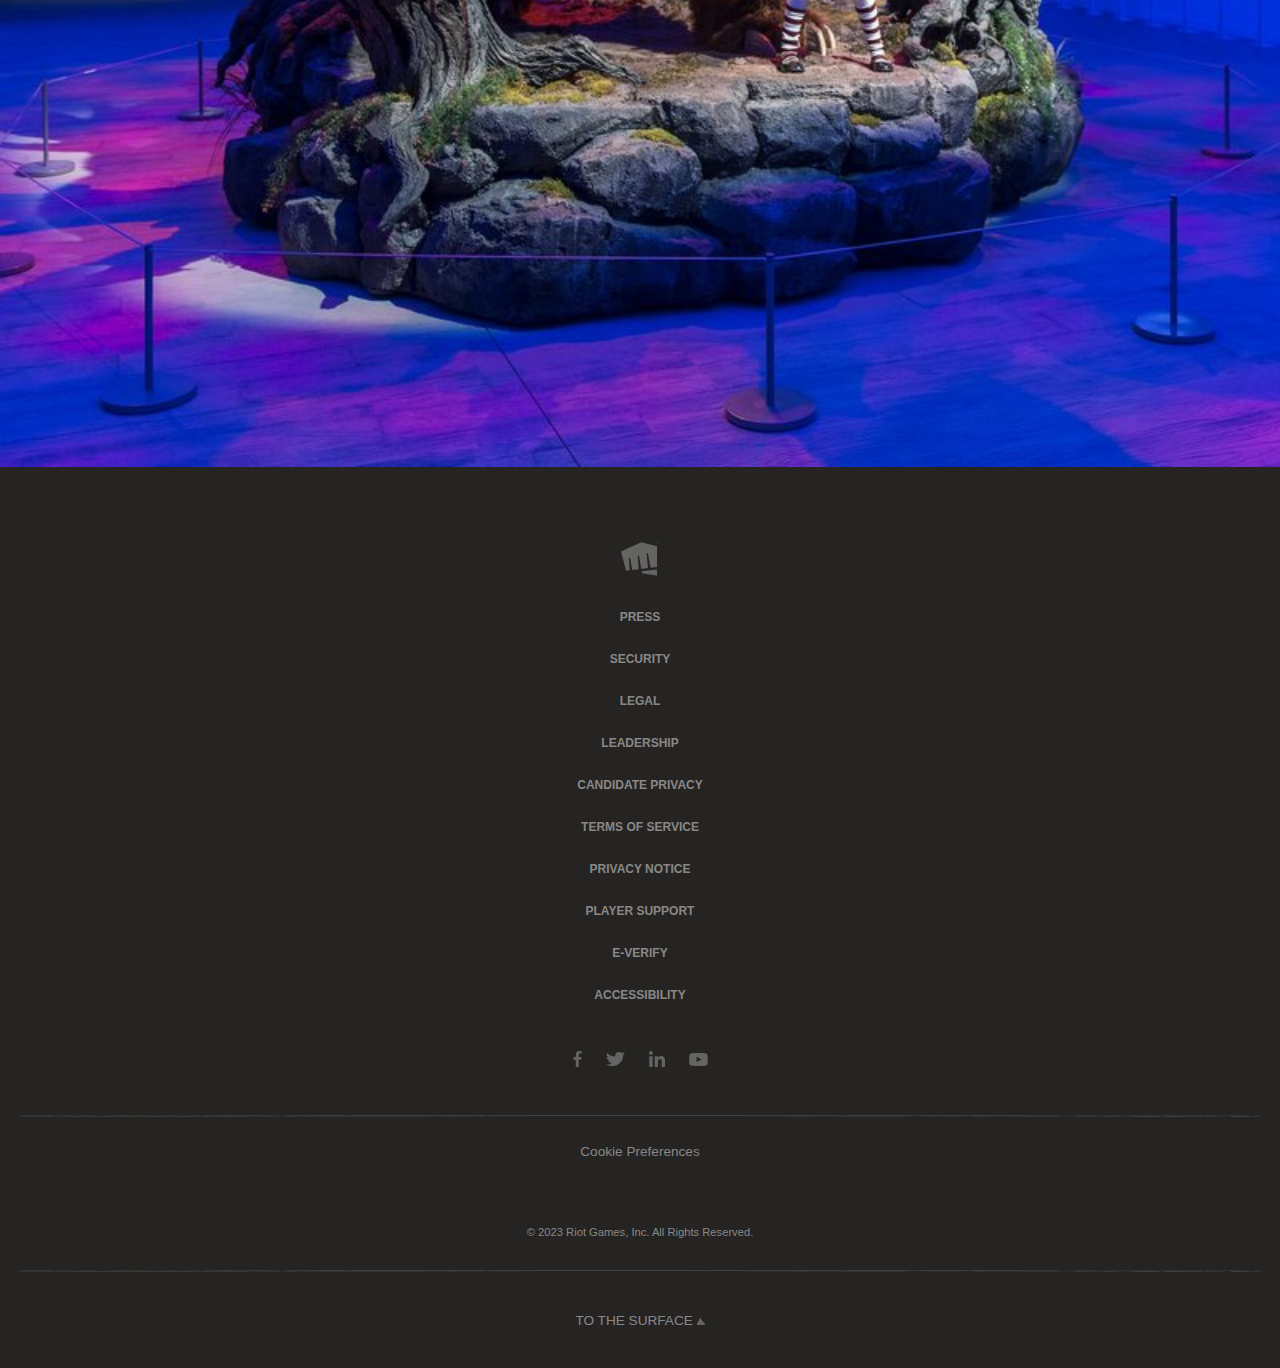
==== commit 6fe3d03e: "Update index.html" ====
--- a/index.html
+++ b/index.html
@@ -9,6 +9,7 @@
         Creators of Arcane. Home of LOL and VALORANT Esports. | Riot Games</title>
     <link rel="icon" type="image/png" href="./images/riot_logo.png">
     <link rel="stylesheet" href="./css/style.css">
+    <!-- FIXME: ICON IN TITLE BAR IS NIET ZICHTBAAR ONLINE (GITHUB) MAAR WEL ALS IK HET VIA MIJN LAPTOP DOE -->
 </head>
 
 <body id="home">
@@ -16,8 +17,16 @@
         <ul>
             <li>
                 <a href="#">
-                    <img src="./images/riot_games_main_logo_white.png" alt="Riot Games Logo">
-                    <img src="./images/dropdownicon.png" alt="Dropdown menu button">
+                    <svg width="85" height="27" viewBox="0 0 587.93 165">
+                        <path
+                            d="M98.77.33L0 46.07l24.61 93.66 18.73-2.3-5.15-58.89 6.15-2.74L54.96 136l32.01-3.93-5.69-65 6.09-2.71 11.68 66.23 32.38-3.98-6.23-71.25 6.16-2.74 12.77 72.43 32.01-3.93V19.71L98.77.33zm2.32 142.05l1.63 9.22 73.42 12.24v-30.68l-75.01 9.22h-.04zm144.49-19.22v12.63h15.57a14.84 14.84 0 01-1.92 7.31 13 13 0 01-5.6 5.11 20 20 0 01-8.9 1.8 17.53 17.53 0 01-10-2.8 17.87 17.87 0 01-6.44-8.14 33.06 33.06 0 01-2.27-12.93 31.81 31.81 0 012.32-12.81 18.14 18.14 0 016.5-8 17.27 17.27 0 019.82-2.78 19.31 19.31 0 015.36.71 14.15 14.15 0 014.33 2.09 12.92 12.92 0 013.18 3.29 15.61 15.61 0 012 4.44h17.27a27.22 27.22 0 00-3.46-10.28 28.84 28.84 0 00-7.05-8.1 32.6 32.6 0 00-9.91-5.29 37.91 37.91 0 00-12.06-1.86 37.32 37.32 0 00-14 2.6 32.6 32.6 0 00-11.36 7.61 35 35 0 00-7.61 12.21 46.15 46.15 0 00-2.73 16.44q0 11.94 4.54 20.59a32.4 32.4 0 0012.69 13.27 39.84 39.84 0 0035.84.84 28.39 28.39 0 0011.67-11q4.25-7.19 4.24-17.2v-9.76zm215.03 40.81V88.53h51.67v13.96h-34.62v16.76h27.99v13.96h-27.99v16.8h34.7v13.96h-51.75zm101.83-53.3a9 9 0 00-3.54-6.64c-2.09-1.59-5-2.38-8.69-2.38a16.63 16.63 0 00-6.26 1 8.62 8.62 0 00-3.83 2.78 6.74 6.74 0 00-1.33 4 6.2 6.2 0 00.79 3.29 7.27 7.27 0 002.4 2.45 16.54 16.54 0 003.7 1.79 40.14 40.14 0 004.64 1.31l6.63 1.54a47.19 47.19 0 019.45 3.08 27.46 27.46 0 017.2 4.68 18.84 18.84 0 014.58 6.39 20.37 20.37 0 011.61 8.29 20.65 20.65 0 01-3.54 12.11 22.56 22.56 0 01-10.15 7.85 41.31 41.31 0 01-15.93 2.76 42.69 42.69 0 01-16.17-2.81 23.22 23.22 0 01-10.72-8.48q-3.83-5.66-4-14.12h16.43a10.68 10.68 0 007.05 9.94 19.37 19.37 0 007.24 1.26 18.44 18.44 0 006.66-1.09 10 10 0 004.33-3 7.22 7.22 0 001.57-4.48 6.16 6.16 0 00-1.42-4 10.86 10.86 0 00-4.14-2.81 42.07 42.07 0 00-6.89-2.14l-8.07-1.95q-9.65-2.3-15.23-7.26t-5.54-13.44a19.86 19.86 0 013.72-12.12 24.74 24.74 0 0110.33-8.11 36.74 36.74 0 0115-2.91 35.62 35.62 0 0114.92 2.91 23.43 23.43 0 019.91 8.14 21.54 21.54 0 013.6 12.12zm-113.99 53.3h-16.87v-57.35l-1.73-.02-17.04 57.37h-16.86l-16.58-57.37-2.15.02v57.35h-16.87V88.53h28.67l14.48 50.56h1.75l14.48-50.56h28.72v75.44zm-114.66 0h18.27l-25.33-75.43h-23.15l-25.37 75.43h18.3l4.93-16.54h27.42zm-28.43-29.7l8.22-27.65h3.1l8.26 27.65zm278.58-37.76a4 4 0 01-3.67-2.44 4 4 0 010-3.1 4 4 0 01.85-1.27 4.25 4.25 0 011.27-.86 4.15 4.15 0 013.1 0 4.13 4.13 0 011.27.86 4.08 4.08 0 01.86 1.27 4 4 0 010 3.1 4.08 4.08 0 01-.86 1.27 4 4 0 01-1.27.86 4 4 0 01-1.55.31zm0-1.09a2.84 2.84 0 001.47-.39 2.94 2.94 0 001.05-1 2.93 2.93 0 000-2.92 3 3 0 00-1.06-1 2.93 2.93 0 00-2.92 0 3 3 0 00-1 1 2.86 2.86 0 000 2.92 3 3 0 001 1 2.83 2.83 0 001.46.39zm-1.46-1.15V90.6h1.78a1.52 1.52 0 01.69.15 1.13 1.13 0 01.47.42 1.24 1.24 0 01.17.66 1.16 1.16 0 01-.18.66 1 1 0 01-.48.41 1.56 1.56 0 01-.7.14h-1.2v-.72h1a.52.52 0 00.36-.12.5.5 0 00.14-.37.47.47 0 00-.14-.37.52.52 0 00-.36-.12h-.55v2.93zm2.39-1.68l.82 1.68h-1.11l-.75-1.68zM282.41 1.03h17.05v75.44h-17.05zm98.02 37.72q0 12.42-4.71 21a32.67 32.67 0 01-12.79 13.17 38.57 38.57 0 01-36.31 0 32.75 32.75 0 01-12.79-13.2q-4.71-8.66-4.71-21t4.71-21.05a32.67 32.67 0 0112.75-13.14 38.65 38.65 0 0136.31 0 32.67 32.67 0 0112.79 13.17q4.71 8.64 4.71 21.05m-17.35 0a33.35 33.35 0 00-2.23-13 17.47 17.47 0 00-6.33-8 18.57 18.57 0 00-19.45 0 17.57 17.57 0 00-6.35 8 38.59 38.59 0 000 26 17.49 17.49 0 006.35 8 18.57 18.57 0 0019.45 0 17.39 17.39 0 006.33-8 33.4 33.4 0 002.23-13M246.58 50.17l8.76 26.3h18.71l-9.74-28.33h-13.23l-.79-2.44c2.52-.49 6.83-1.25 10.65-3.85a20 20 0 008.75-16.39 24.15 24.15 0 00-3.26-12.75 21.9 21.9 0 00-9.36-8.64 32.56 32.56 0 00-14.64-3H212v75.4h17.06v-26.3zm-.32-15.61a19.35 19.35 0 01-7.26 1.18h-9.94V14.88h9.91a18.68 18.68 0 017.25 1.24 9.12 9.12 0 014.4 3.7 10 10 0 011.5 5.64 9.65 9.65 0 01-1.48 5.55 8.86 8.86 0 01-4.38 3.55M382.04 1.03v14h29.3l.8 2.45c-2.48.48-6.67 1.22-10.43 3.7v55.31h16.87v-61.5h19.62v-14z">
+                        </path>
+                    </svg>
+                    <svg width="8" height="5" viewBox="0 0 8 5">
+                        <path
+                            d="M.707 1.707l2.586 2.586a1 1 0 001.414 0l2.586-2.586C7.923 1.077 7.477 0 6.586 0H1.414C.524 0 .077 1.077.707 1.707z">
+                        </path>
+                    </svg>
                 </a>
             </li>
 
@@ -47,13 +56,13 @@
                         </summary>
                         <ul>
                             <li>
-                                <a href="#">About Riot</a>
-                            </li>
-                            <li>
-                                <a href="#">Diversity & Inclusion</a>
-                            </li>
-                            <li>
-                                <a href="#">Social Impact</a>
+                                <a href="./about-riot.html">About Riot</a>
+                            </li>
+                            <li>
+                                <a href="./about-riot.html">Diversity & Inclusion</a>
+                            </li>
+                            <li>
+                                <a href="./about-riot.html">Social Impact</a>
                             </li>
                         </ul>
                     </details>
@@ -66,27 +75,28 @@
                         </summary>
                         <ul>
                             <li>
-                                <a href="#">Jobs</a>
-                            </li>
-                            <li>
-                                <a href="#">Benefits</a>
-                            </li>
-                            <li>
-                                <a href="#">Offices</a>
-                            </li>
-                            <li>
-                                <a href="#">Life At Riot</a>
+                                <a href="./about-riot.html">Jobs</a>
+                            </li>
+                            <li>
+                                <a href="./about-riot.html">Benefits</a>
+                            </li>
+                            <li>
+                                <a href="./about-riot.html">Offices</a>
+                            </li>
+                            <li>
+                                <a href="./about-riot.html">Life At Riot</a>
                             </li>
                         </ul>
                     </details>
                 </li>
                 <li>
-                    <a href="#">News</a>
-                </li>
-            </ul>
-
-            <!-- TODO: RESEARCH GET <form action="search" method="get"></form> HET IS BETER OM POST TE GEBRUIKEN IN VERBAND MET PRIVACY
-            EN JE HEBT JS NODIG OM DE ZOEKBALK WERKEND TE KRIJGEN, HET KAN DUS NIET ALLEEN MET HTML TAGS-->
+                    <a href="./about-riot.html">News</a>
+                </li>
+            </ul>
+
+            <!-- TODO: RESEARCH GET <form action="search" method="get"></form> 
+                HET IS BETER OM POST TE GEBRUIKEN IN VERBAND MET PRIVACY EN JE HEBT JS NODIG OM DE ZOEKBALK WERKEND TE KRIJGEN, 
+                HET KAN DUS NIET ALLEEN MET HTML TAGS-->
 
             <form action="index.html">
                 <input type="search" id="searchbar" placeholder="Search">
@@ -95,11 +105,12 @@
                 </button>
             </form>
 
-            <a href="#">Sign in</a>
+            <a href="./about-riot.html">Sign in</a>
         </nav>
     </header>
 
     <main>
+        <h1>Riot Games Homepage</h1>
         <section>
             <video src="./images/lifeatlol-homepage-video.mp4" autoplay muted loop></video>
             <article></article>
@@ -110,9 +121,19 @@
 
             <ul>
                 <li>
-                    <a href="#">
+                    <a href="./about-riot.html">
                         <article>
                             <img src="./images/tvo-reg-announcement-article-01.jpg" alt="Announcement article">
+                            <svg width="24" height="21" viewBox="0 0 2160 1680">
+                                <g fill="#ffb400">
+                                    <path
+                                        d="M1371.72 836.5c-51.36-31.34-35.21-9.4-13.34 11.17 91.86 86.43 152.46 171.44 175.03 244.86 14.74 47.95 1.63 77.07-20.4 35.13-33.45-63.69-77.42-112.47-104.17-133.93-26.56-21.31-26.11-11.1-13.3 6 52.29 69.78 83.33 140.12 52.24 194.51-51.03 89.3-257.01 66.67-459.17-50.06-257.4-148.61-416.3-351.91-358.19-455.95 25.35-45.39 94.33-64.17 175.79-57.36 17.32 1.45 16.37-4.02 1.01-8.05-97.23-25.54-211.8-1.71-252.55 69.07-74.3 129.07 98.57 368.28 386.47 534.5 60.99 35.21 140.59 74.51 234.67 105.96 56.96 19.04 48.79 41.98-49.1 23.01-104.12-20.17-233.69-74.22-356.11-146.17-35.38-20.79-40.01-12.54-13.78 13.15 24.29 23.79 70.55 60.18 126.43 93.46 285.82 170.22 642.4 214.6 744.81 36.86 91.65-159.04-72.84-404.17-256.34-516.16z">
+                                    </path>
+                                    <path
+                                        d="M453.51 213.51l154.12 266.95h319.82v527.1c80.52 65.01 214.26 133.68 305.09 139.73V480.46h319.82l154.12-266.95H453.51z">
+                                    </path>
+                                </g>
+                            </svg>
                             <h3>So You Want to Attend the TFT Vegas Open?</h3>
                             <p>News</p>
                         </article>
@@ -120,39 +141,67 @@
                 </li>
 
                 <li>
-                    <a href="#">
+                    <a href="./about-riot.html">
                         <article>
-                            <h3></h3>
+                            <svg width="20" height="20" viewBox="0 0 20 20">
+                                <path
+                                    d="M10.901 2.674c3.55.457 6.299 3.57 6.299 7.341a7.52 7.52 0 0 1-.994 3.749h-1.903a5.88 5.88 0 0 0 .897-1.493 5.908 5.908 0 0 0 .442-2.256c0-.785-.149-1.543-.442-2.255a5.817 5.817 0 0 0-1.209-1.844 5.588 5.588 0 0 0-3.09-1.623V2.674zM5.408 15.711v-2.328a5.953 5.953 0 0 1-.609-1.112 5.91 5.91 0 0 1-.441-2.256c0-.785.148-1.543.441-2.255.163-.396.367-.77.609-1.112V4.316a7.456 7.456 0 0 0-2.608 5.7 7.448 7.448 0 0 0 2.608 5.694zM9.825 2H5.697l.79 1.657v12.705L5.708 18h9.355l.853-3.131h-6.09V2z"
+                                    fill="#C28F2C">
+                                </path>
+                            </svg>
+                            <h3>Champion Insights: Briar</h3>
+                            <p>Inside Riot</p>
                         </article>
                     </a>
                 </li>
 
                 <li>
-                    <a href="#">
+                    <a href="./about-riot.html">
                         <article>
-                            <h3></h3>
+                            <svg width="20" height="20" viewBox="0 0 20 20" fill="none">
+                                <path
+                                    d="M18 3.7v6.059c0 .096-.034.19-.096.265l-1.55 1.888a.44.44 0 0 1-.342.16h-4.91c-.086 0-.133-.097-.08-.162l6.797-8.273c.06-.073.181-.032.181.062zM7.202 16.24l-5.106-6.216A.417.417 0 0 1 2 9.76V3.7c0-.094.122-.135.181-.062l10.352 12.601c.053.065.006.162-.08.162h-4.91a.44.44 0 0 1-.341-.16z"
+                                    fill="#FF4654">
+                                </path>
+                            </svg>
+                            <h3>SUNSET // Official Map...</h3>
+                            <p>News</p>
                         </article>
                     </a>
                 </li>
 
                 <li>
-                    <a href="#">
+                    <a href="./about-riot.html">
                         <article>
-                            <h3></h3>
+                            <svg width="20" height="20" viewBox="0 0 20 20" fill="none">
+                                <path
+                                    d="M18 3.7v6.059c0 .096-.034.19-.096.265l-1.55 1.888a.44.44 0 0 1-.342.16h-4.91c-.086 0-.133-.097-.08-.162l6.797-8.273c.06-.073.181-.032.181.062zM7.202 16.24l-5.106-6.216A.417.417 0 0 1 2 9.76V3.7c0-.094.122-.135.181-.062l10.352 12.601c.053.065.006.162-.08.162h-4.91a.44.44 0 0 1-.341-.16z"
+                                    fill="#FF4654">
+                                </path>
+                            </svg>
+                            <h3>Champions Weekend: Ma...</h3>
+                            <p>News</p>
                         </article>
                     </a>
                 </li>
 
                 <li>
-                    <a href="#">
+                    <a href="./about-riot.html">
                         <article>
-                            <h3></h3>
+                            <svg width="20" height="20" viewBox="0 0 20 20">
+                                <path
+                                    d="M10.901 2.674c3.55.457 6.299 3.57 6.299 7.341a7.52 7.52 0 0 1-.994 3.749h-1.903a5.88 5.88 0 0 0 .897-1.493 5.908 5.908 0 0 0 .442-2.256c0-.785-.149-1.543-.442-2.255a5.817 5.817 0 0 0-1.209-1.844 5.588 5.588 0 0 0-3.09-1.623V2.674zM5.408 15.711v-2.328a5.953 5.953 0 0 1-.609-1.112 5.91 5.91 0 0 1-.441-2.256c0-.785.148-1.543.441-2.255.163-.396.367-.77.609-1.112V4.316a7.456 7.456 0 0 0-2.608 5.7 7.448 7.448 0 0 0 2.608 5.694zM9.825 2H5.697l.79 1.657v12.705L5.708 18h9.355l.853-3.131h-6.09V2z"
+                                    fill="#C28F2C">
+                                </path>
+                            </svg>
+                            <h3>Worlds 2023 Primer</h3>
+                            <p>News</p>
                         </article>
                     </a>
                 </li>
 
                 <li>
-                    <a href="#">See more</a>
+                    <a href="./about-riot.html">See more</a>
                 </li>
             </ul>
         </section>
@@ -161,28 +210,33 @@
 
             <ul>
                 <li>
-                    <img src="./images/lolkv-2023.png" alt="">
-                    <a href="#"></a>
-                </li>
-
-                <li>
-                    <img src="./images/val7-act-1.png" alt="">
-                    <a href="#"></a>
-                </li>
-
-                <li>
-                    <img src="./images/riotgames-com-tft-set9.png" alt="">
-                    <a href="#"></a>
-                </li>
-
-                <li>
-                    <img src="./images/wrka-2023.png" alt="">
-                    <a href="#"></a>
-                </li>
-
-                <li>
-                    <img src="./images/riotgames-com-legendsofruneterra-2023.png" alt="">
-                    <a href="#"></a>
+                    <a href="./about-riot.html">
+                        <img src="./images/lolkv-2023.png" alt="">
+                    </a>
+                </li>
+
+                <li>
+                    <a href="./about-riot.html">
+                        <img src="./images/val7-act-1.png" alt="">
+                    </a>
+                </li>
+
+                <li>
+                    <a href="./about-riot.html">
+                        <img src="./images/riotgames-com-tft-set9.png" alt="">
+                    </a>
+                </li>
+
+                <li>
+                    <a href="./about-riot.html">
+                        <img src="./images/wrka-2023.png" alt="">
+                    </a>
+                </li>
+
+                <li>
+                    <a href="./about-riot.html">
+                        <img src="./images/riotgames-com-legendsofruneterra-2023.png" alt="">
+                    </a>
                 </li>
             </ul>
         </section>
@@ -192,12 +246,14 @@
 
             <ul>
                 <li>
-                    <img src="./images/lol-esports-kv-2023.png" alt="">
-                    <a href="#"></a>
-                </li>
-                <li>
-                    <img src="./images/val.png" alt="">
-                    <a href="#"></a>
+                    <a href="./about-riot.html">
+                        <img src="./images/lol-esports-kv-2023.png" alt="">
+                    </a>
+                </li>
+                <li>
+                    <a href="./about-riot.html">
+                        <img src="./images/val.png" alt="">
+                    </a>
                 </li>
             </ul>
         </section>
@@ -207,12 +263,14 @@
 
             <ul>
                 <li>
-                    <img src="./images/arcane-card.png" alt="">
-                    <a href="#"></a>
-                </li>
-                <li>
-                    <img src="./images/riot-music-card.png" alt="">
-                    <a href="#"></a>
+                    <a href="./about-riot.html">
+                        <img src="./images/arcane-card.png" alt="">
+                    </a>
+                </li>
+                <li>
+                    <a href="./about-riot.html">
+                        <img src="./images/riot-music-card.png" alt="">
+                    </a>
                 </li>
             </ul>
         </section>
@@ -222,24 +280,29 @@
 
             <ul>
                 <li>
-                    <img src="./images/mageseeker-card.jpg" alt="">
-                    <a href="#"></a>
-                </li>
-                <li>
-                    <img src="./images/ruined-king-productimage.png" alt="">
-                    <a href="#"></a>
-                </li>
-                <li>
-                    <img src="./images/hextetch-mayhem-card-bg-1800.jpg" alt="">
-                    <a href="#"></a>
-                </li>
-                <li>
-                    <img src="./images/convrgence-productimage.png" alt="">
-                    <a href="#"></a>
-                </li>
-                <li>
-                    <img src="./images/song-of-nunu-card-bg-1800.jpg" alt="">
-                    <a href="#"></a>
+                    <a href="./about-riot.html">
+                        <img src="./images/mageseeker-card.jpg" alt="">
+                    </a>
+                </li>
+                <li>
+                    <a href="./about-riot.html">
+                        <img src="./images/ruined-king-productimage.png" alt="">
+                    </a>
+                </li>
+                <li>
+                    <a href="./about-riot.html">
+                        <img src="./images/hextetch-mayhem-card-bg-1800.jpg" alt="">
+                    </a>
+                </li>
+                <li>
+                    <a href="./about-riot.html">
+                        <img src="./images/convrgence-productimage.png" alt="">
+                    </a>
+                </li>
+                <li>
+                    <a href="./about-riot.html">
+                        <img src="./images/song-of-nunu-card-bg-1800.jpg" alt="">
+                    </a>
                 </li>
             </ul>
         </section>
@@ -247,10 +310,10 @@
             <h2>We're hiring!</h2>
             <p>Team up with Riot to forge your path and craft unforgettable experiences for players</p>
             <article>
-                <a href="#"><span>128</span> Open positions</a>
-                <a href="#"><span>24</span> Offices</a>
+                <a href="./about-riot.html"><span>128</span> Open positions</a>
+                <a href="./about-riot.html"><span>24</span> Offices</a>
             </article>
-            <a href="#">Explore Careers</a>
+            <a href="./about-riot.html">Explore Careers</a>
             <img src="./images/annieriotoffice.jpeg"
                 alt="Image of Annie and her Bear from League of Legends in the Riot Games office">
         </section>
@@ -259,7 +322,7 @@
     <footer>
         <ul>
             <li>
-                <a href="#">
+                <a href="#home">
                     <svg width="38" height="40" viewBox="0 0 185.47 163.51">
                         <path
                             d="M98.77 0L0 45.74l24.61 93.66 18.73-2.3-5.15-58.89 6.15-2.74 10.62 60.2 32.01-3.93-5.69-65 6.09-2.71 11.68 66.23 32.38-3.98-6.23-71.25 6.16-2.74 12.77 72.43 32.01-3.93V19.38L98.77 0zm2.32 142.05l1.63 9.22 73.42 12.24v-30.68l-75.01 9.21-.04.01zM176.17.71V0h3.64v.71zm1.41 3.94V.4h.81v4.25zm3 0V0h.8v4.65zm2.21 0L180.73 0h.83L183 3.41 184.44 0h.84l-2.06 4.65zm1.83 0V0h.81v4.65z">
@@ -268,40 +331,40 @@
                 </a>
             </li>
             <li>
-                <a href="">Press</a>
-            </li>
-            <li>
-                <a href="">Security</a>
-            </li>
-            <li>
-                <a href="">Legal</a>
-            </li>
-            <li>
-                <a href="">Leadership</a>
-            </li>
-            <li>
-                <a href="">Candidate Privacy</a>
-            </li>
-            <li>
-                <a href="">Terms of Service</a>
-            </li>
-            <li>
-                <a href="">Privacy Notice</a>
-            </li>
-            <li>
-                <a href="">Player Support</a>
-            </li>
-            <li>
-                <a href="">E-verify</a>
-            </li>
-            <li>
-                <a href="">Accessibility</a>
+                <a href="./about-riot.html">Press</a>
+            </li>
+            <li>
+                <a href="./about-riot.html">Security</a>
+            </li>
+            <li>
+                <a href="./about-riot.html">Legal</a>
+            </li>
+            <li>
+                <a href="./about-riot.html">Leadership</a>
+            </li>
+            <li>
+                <a href="./about-riot.html">Candidate Privacy</a>
+            </li>
+            <li>
+                <a href="./about-riot.html">Terms of Service</a>
+            </li>
+            <li>
+                <a href="./about-riot.html">Privacy Notice</a>
+            </li>
+            <li>
+                <a href="./about-riot.html">Player Support</a>
+            </li>
+            <li>
+                <a href="./about-riot.html">E-verify</a>
+            </li>
+            <li>
+                <a href="./about-riot.html">Accessibility</a>
             </li>
         </ul>
 
         <ul>
             <li>
-                <a href="#">
+                <a href="./about-riot.html">
                     <svg width="9" height="16" viewBox="0 0 9 16">
                         <path
                             d="M5.7 16V8.7h2.4l.4-2.8H5.7V4c0-.8.2-1.4 1.4-1.4h1.5V.1C8.4.1 7.5 0 6.5 0 4.3 0 2.8 1.3 2.8 3.8v2.1H.3v2.8h2.5V16h2.9z">
@@ -310,7 +373,7 @@
                 </a>
             </li>
             <li>
-                <a href="#">
+                <a href="./about-riot.html">
                     <svg width="19" height="14" viewBox="0 0 19 14">
                         <path
                             d="M19 1.5c-.7.3-1.5.5-2.3.6.8-.4 1.4-1.1 1.7-2-.8.4-1.6.7-2.5.9-.7-.6-1.7-1-2.8-1-2.2 0-3.9 1.6-3.9 3.6 0 .3 0 .5.1.8C6 4.3 3.1 2.9 1.1.9.8 1.4.6 2 .6 2.6c0 1.2.7 2.3 1.8 2.9-.6 0-1.3-.2-1.8-.4C.6 6.8 2 8.2 3.8 8.5c-.3.1-.7.1-1 .1h-.7c.5 1.4 2 2.4 3.7 2.4-1.3 1-3 1.6-4.9 1.6H0c1.8 1 3.8 1.5 6.1 1.5 7.2-.1 11.1-5.5 11-10.2v-.5c.7-.5 1.4-1.1 1.9-1.9z">
@@ -319,7 +382,7 @@
                 </a>
             </li>
             <li>
-                <a href="#">
+                <a href="./about-riot.html">
                     <svg width="16" height="16" viewBox="0 0 16 16">
                         <path d="M.3 5.3h3.3V16H.3z"></path>
                         <ellipse cx="1.9" cy="1.9" rx="1.9" ry="1.9"></ellipse>
@@ -330,7 +393,7 @@
                 </a>
             </li>
             <li>
-                <a href="#">
+                <a href="./about-riot.html">
                     <svg width="19" height="13" viewBox="0 0 19 13">
                         <path
                             d="M18.6 2.8s-.2-1.3-.7-1.8C17.2.3 16.4.3 16 .2 13.4 0 9.5 0 9.5 0S5.6 0 3 .2c-.4 0-1.1 0-1.9.8-.5.5-.7 1.8-.7 1.8s-.2 1.5-.2 3v1.4c0 1.5.2 3 .2 3s.2 1.3.7 1.8c.7.7 1.6.7 2 .8 1.6.2 6.4.2 6.4.2s3.9 0 6.5-.2c.4 0 1.1 0 1.9-.8.6-.6.7-1.8.7-1.8s.2-1.5.2-3V5.8l-.2-3zm-11 6.1V3.7l5 2.6-5 2.6z">
@@ -340,7 +403,7 @@
             </li>
         </ul>
         <div></div> <!-- TODO: Vragen of ik hieronder de divs mag gebruiken voor styling -->
-        <a href="">Cookie Preferences</a>
+        <a href="./about-riot.html">Cookie Preferences</a>
         <p>© 2023 Riot Games, Inc. All Rights Reserved.</p>
         <div></div>
         <a href="#home">
--- a/css/style.css
+++ b/css/style.css
@@ -8,6 +8,21 @@
     margin: 0;
     padding: 0;
     box-sizing: border-box;
+}
+
+::selection {
+    color: #e7e6e3;
+    background: var(--riotred);
+    text-shadow: none;
+}
+
+html {
+    scroll-behavior: smooth;
+}
+
+section ul a::selection {
+    background-color: transparent;
+    text-shadow: none;
 }
 
 :root {
@@ -22,7 +37,7 @@
 body {
     background-color: var(--grey);
     font-family: sans-serif;
-    color: white;
+    color: #e7e6e3;
 }
 
 h2 {
@@ -37,6 +52,25 @@
 /**********************/
 
 header {
+    width: 100vw;
+    height: 80px;
+    background-color: transparent;
+    position: fixed;
+    z-index: 100;
+    border-bottom: none;
+    transition: 250ms;
+}
+
+header > ul li:first-of-type {
+    margin-left: .5em;
+}
+
+header ul li:last-of-type button:first-of-type {
+    background-color: rgba(255, 255, 255, 0.2);
+    transition: 250ms;
+}
+
+/* header {
     width: 100vw;
     height: 80px;
     background-color: var(--headergrey);
@@ -56,7 +90,7 @@
 
 .headerbar-transparent nav .menudiv a:last-of-type {
     background-color: rgba(255, 255, 255, 0.2);
-}
+} */
 
 header ul {
     display: flex;
@@ -144,7 +178,8 @@
 
 header nav {
     width: 100vw;
-    height: 100vh;
+    height: auto;
+    min-height: 100vh;
     background-color: var(--grey);
     display: flex;
     flex-direction: column;
@@ -160,7 +195,7 @@
     align-items: flex-start;
     justify-content: space-between;
     width: 100vw;
-    height: 10em;
+    height: auto;
     margin-top: 3em;
     margin-left: 1.25em;
     margin-bottom: 1.5em;
@@ -172,13 +207,18 @@
 
 header nav ul li a {
     text-transform: uppercase;
-    color: white;
+    color: #e7e6e3;
     text-decoration: none;
     font-size: 1em;
     line-height: 1.5;
     font-weight: bold;
     letter-spacing: .08em;
     height: 1.25em;
+}
+
+header ul li:first-of-type a {
+    width: fit-content;
+    margin-left: 0;
 }
 
 header nav ul li:first-of-type {
@@ -206,8 +246,6 @@
 }
 
 header nav ul li {
-    display: flex;
-    justify-content: space-between;
     width: 91%;
     padding: .75em 1em;
     border-radius: 8px;
@@ -217,19 +255,66 @@
     background-color: var(--menugrey);
 }
 
-header nav ul button {
+/* FIXME: FIX HET HOVER EFFECT VAN DE NAV DROPDOWN */
+
+header nav ul li details {
     border: none;
     background-color: transparent;
-    color: white;
+    color: #e7e6e3;
     font-size: 1em;
     line-height: 1.5;
     font-weight: bold;
     letter-spacing: .08em;
+    text-transform: uppercase;
+}
+
+header nav ul li details[open] summary img {
+    transform: rotate(180deg);
+}
+
+header nav ul li details[open] ul {
+    margin-top: 2em;
+    width: 100%;
+    margin-left: 0;
+    margin-bottom: 0;
+}
+
+header nav ul li details[open] ul li {
+    padding: 0;
+}
+
+header nav ul li details[open] ul li a {
+    font-size: 1em;
+    text-transform: none;
+    color: #c7c7c7;
+    text-align: left;
+    display: block;
+    margin-left: 0;
+    width: auto;
+}
+
+header nav ul li details:last-of-type ul li a {
+    height: 3.5rem;
+}
+
+header nav ul li details[open] ul li a:hover {
+    color: #e7e6e3;
+}
+
+header nav ul li details summary {
+    list-style: none;
+    display: flex;
+    justify-content: space-between;
+}
+
+header nav ul details summary::-webkit-details-marker {
+    display: none;
 }
 
 header nav ul li img {
     width: 1.5em;
     object-fit: contain;
+    transition: 300ms;
 }
 
 header nav form {
@@ -285,9 +370,9 @@
 
 footer {
     width: 100vw;
-    height: 50rem;
     padding: 3.75rem 1.25rem 2.5em;
     list-style: none;
+    background-color: #252423;
 }
 
 footer ul {
@@ -302,11 +387,88 @@
     margin: .75em;
 }
 
-footer li a {
-    color: #656462;
+footer a {
+    color: #8a8887;
     text-decoration: none;
     font-weight: bold;
-    font-size: 0.7rem;
+    font-size: 0.75rem;
+    transition: 100ms;
+}
+
+footer a:hover, footer a:focus {
+    color: #e7e6e3;
+    text-decoration: underline;
+}
+
+footer ul:last-of-type {
+    display: flex;
+    flex-direction: row;
+    justify-content: center;
+    margin-top: 1.5em;
+}
+
+footer li a svg path {
+    fill: #656462;
+    transition: 250ms;
+}
+
+footer li a svg ellipse {
+    fill: #656462;
+    transition: 250ms;
+}
+
+footer li:hover a svg path, footer li:hover a svg path {
+    fill: var(--riotred);
+}
+
+footer li:hover a svg ellipse, footer li:hover a svg ellipse {
+    fill: var(--riotred);
+}
+
+footer div {
+    background-image: url(../images/distressed-stroke.svg);
+    height: 2px;
+    margin-top: 2em;
+}
+
+footer > a:first-of-type {
+    font-weight: 300;
+    font-size: .85em;
+    display: block;
+    text-align: center;
+    margin-top: 2em;
+}
+
+footer > p {
+    font-size: .7em;
+    color: #8a8887;
+    font-weight: 300;
+    margin-top: 6em;
+    display: block;
+    text-align: center;
+}
+
+footer > a:last-of-type {
+    display: block;
+    font-size: .85em;
+    font-weight: 300;
+    text-transform: uppercase;
+    text-align: center;
+    margin-top: 3em;
+    transition: 200ms;
+}
+
+footer > a:last-of-type:hover {
+    text-decoration: none;
+}
+
+footer > a path {
+    fill: #656462;
+    transition: 200ms;
+}
+
+footer > a:last-of-type:hover path {
+    fill: var(--riotred);
 }
 
 
@@ -397,7 +559,11 @@
 
 #home main section:nth-of-type(2) ul li a {
     text-decoration: none;
-    color: white;
+    color: #f9f9f9;
+}
+
+#home main section:nth-of-type(2) ul li a:hover article, #home main section:nth-of-type(2) ul li a:focus article {
+    outline: solid 1.5px var(--lightgrey);
 }
 
 #home main section:nth-of-type(2) ul li article {
@@ -405,8 +571,10 @@
     height: 5.5em;
     background-color: var(--grey);
     border-radius: 10px;
-    margin-bottom: .6em;
+    margin-bottom: .75em;
     position: relative;
+    transition: 100ms;
+    outline-offset: 3px;
 }
 
 #home main section:nth-of-type(2) ul li:first-of-type article {
@@ -509,15 +677,31 @@
     list-style: none;
 }
 
-#home main section:nth-of-type(3) ul li a {
+#home main section:nth-of-type(3) ul li {
     width: 87vw;
     height: 8em;
     background-color: var(--menugrey);
     display: block;
     border-radius: 10px;
     margin-top: 1.5em;
-}
-
+    transition: 100ms;
+    outline-offset: 3px;
+}
+
+/* #home main section:nth-of-type(2) ~ section ul li:hover, #home main section:nth-of-type(2) ~ section ul li:focus {
+    border: solid 1px var(--lightgrey);
+    border-image: linear-gradient(200deg,rgba(10,10,10,0) 50%,rgba(10,10,10,.4) 90%);
+} */
+
+#home main section:nth-of-type(3) ul li:hover, #home main section:nth-of-type(3) ul li:focus {
+    outline: solid 1.5px var(--lightgrey);
+}
+
+#home main section:nth-of-type(3) ul li img {
+    width: 100%;
+    height: 100%;
+    border-radius: 10px;
+}
 
 
 
@@ -540,13 +724,25 @@
     list-style: none;
 }
 
-#home main section:nth-of-type(4) ul li a {
+#home main section:nth-of-type(4) ul li {
     width: 87vw;
     height: 8em;
     background-color: var(--menugrey);
     display: block;
     border-radius: 10px;
     margin-top: 1.5em;
+    outline-offset: 3px;
+}
+
+#home main section:nth-of-type(4) ul li:hover, #home main section:nth-of-type(4) ul li:focus {
+    outline: solid 1.5px var(--lightgrey);
+}
+
+
+#home main section:nth-of-type(4) ul li img {
+    width: 100%;
+    height: 100%;
+    border-radius: 10px;
 }
 
 
@@ -570,13 +766,24 @@
     list-style: none;
 }
 
-#home main section:nth-of-type(5) ul li a {
+#home main section:nth-of-type(5) ul li {
     width: 87vw;
     height: 8em;
     background-color: var(--menugrey);
     display: block;
     border-radius: 10px;
     margin-top: 1.5em;
+    outline-offset: 3px;
+}
+
+#home main section:nth-of-type(5) ul li:hover, #home main section:nth-of-type(5) ul li:focus {
+    outline: solid 1.5px var(--lightgrey);
+}
+
+#home main section:nth-of-type(5) ul li img {
+    width: 100%;
+    height: 100%;
+    border-radius: 10px;
 }
 
 
@@ -603,6 +810,7 @@
     padding-left: 1.5em;
     padding-right: 1.5em;
     overflow-x: scroll;
+    overflow-y: hidden;
     scroll-behavior: smooth;
     scroll-snap-type: x mandatory;
     list-style: none;
@@ -616,7 +824,7 @@
     display: none;
 }
 
-#home main section:nth-of-type(6) ul li a {
+#home main section:nth-of-type(6) ul li {
     width: 75vw;
     height: 6em;
     background-color: var(--menugrey);
@@ -625,6 +833,21 @@
     margin-top: 1.5em;
 }
 
+#home main section:nth-of-type(6) ul li img {
+    height: 100%;
+    border-radius: 10px;
+    object-fit: contain;
+}
+
+#home main section:nth-of-type(6) ul li:hover, #home main section:nth-of-type(6) ul li:focus {
+    border: solid 1px var(--lightgrey);
+    border-top: none;
+    border-bottom: none;
+}
+
+/* FIXME: Deze hover werkt niet door de ~ bij section 4 */
+
+
 
 
 
@@ -636,7 +859,6 @@
 
 #home main section:last-of-type {
     width: 100vw;
-    height: 50em;
     background-color: var(--lightgrey);
     display: flex;
     flex-direction: column;
@@ -699,9 +921,13 @@
     font-weight: bold;
     text-decoration: none;
     font-size: 1.25em;
+    transition: 300ms
+}
+
+#home main section:last-of-type > a:hover, #home main section:last-of-type > a:focus {
+    opacity: .8;
 }
 
 #home main section:last-of-type img {
     width: 100vw;
-    height: 37.5em;
-}
+}
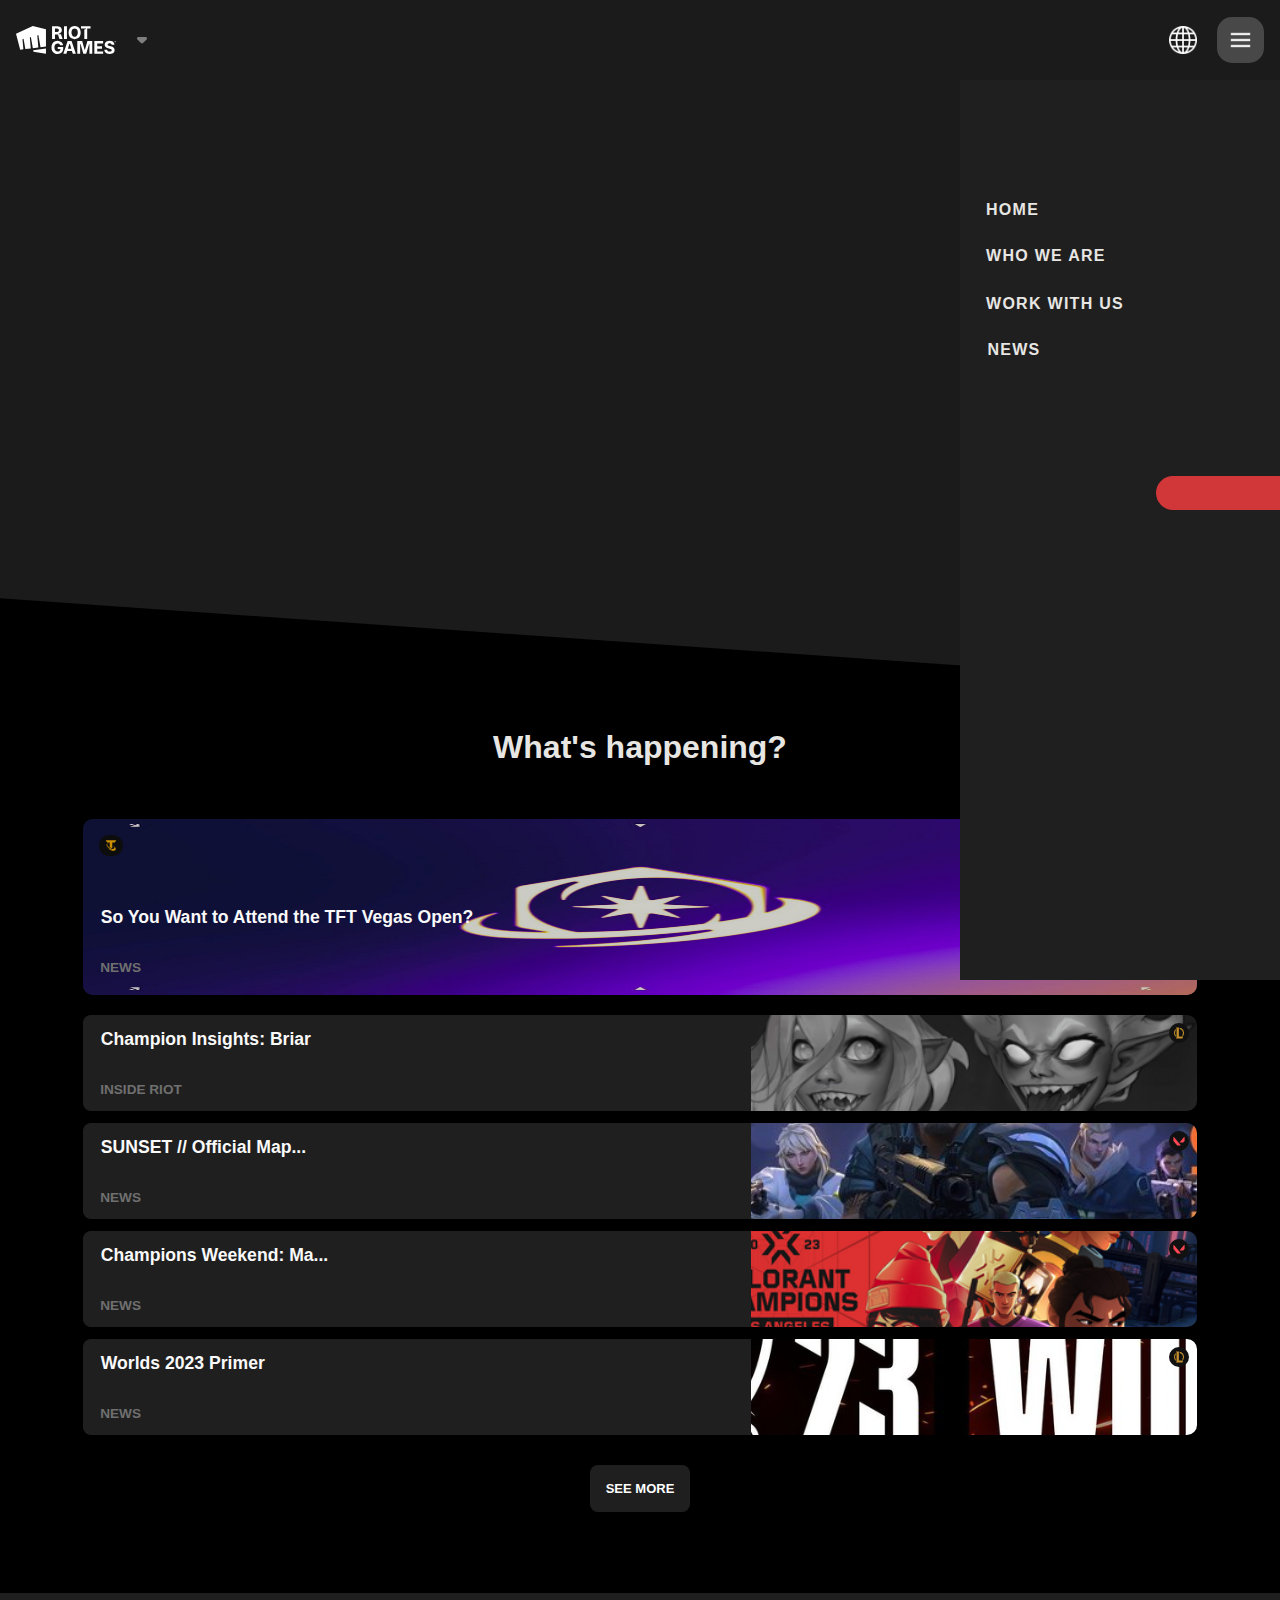
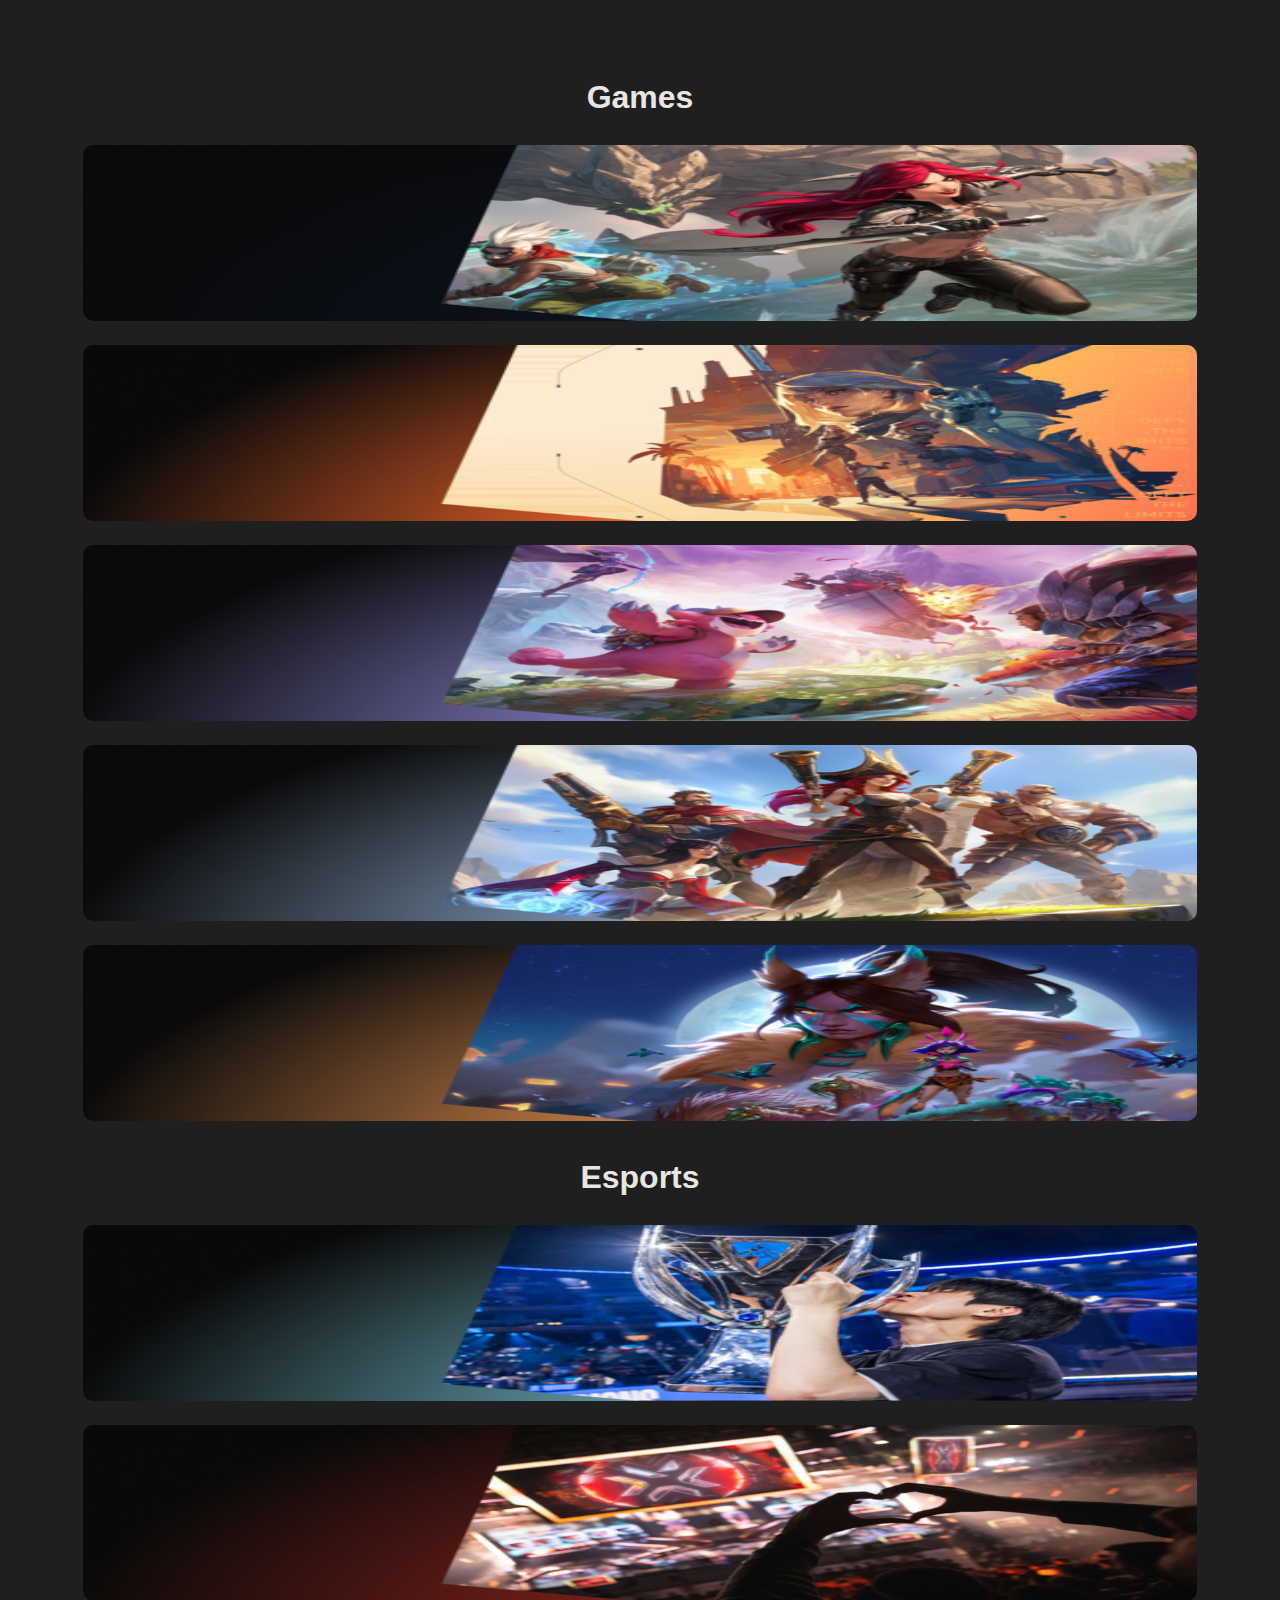
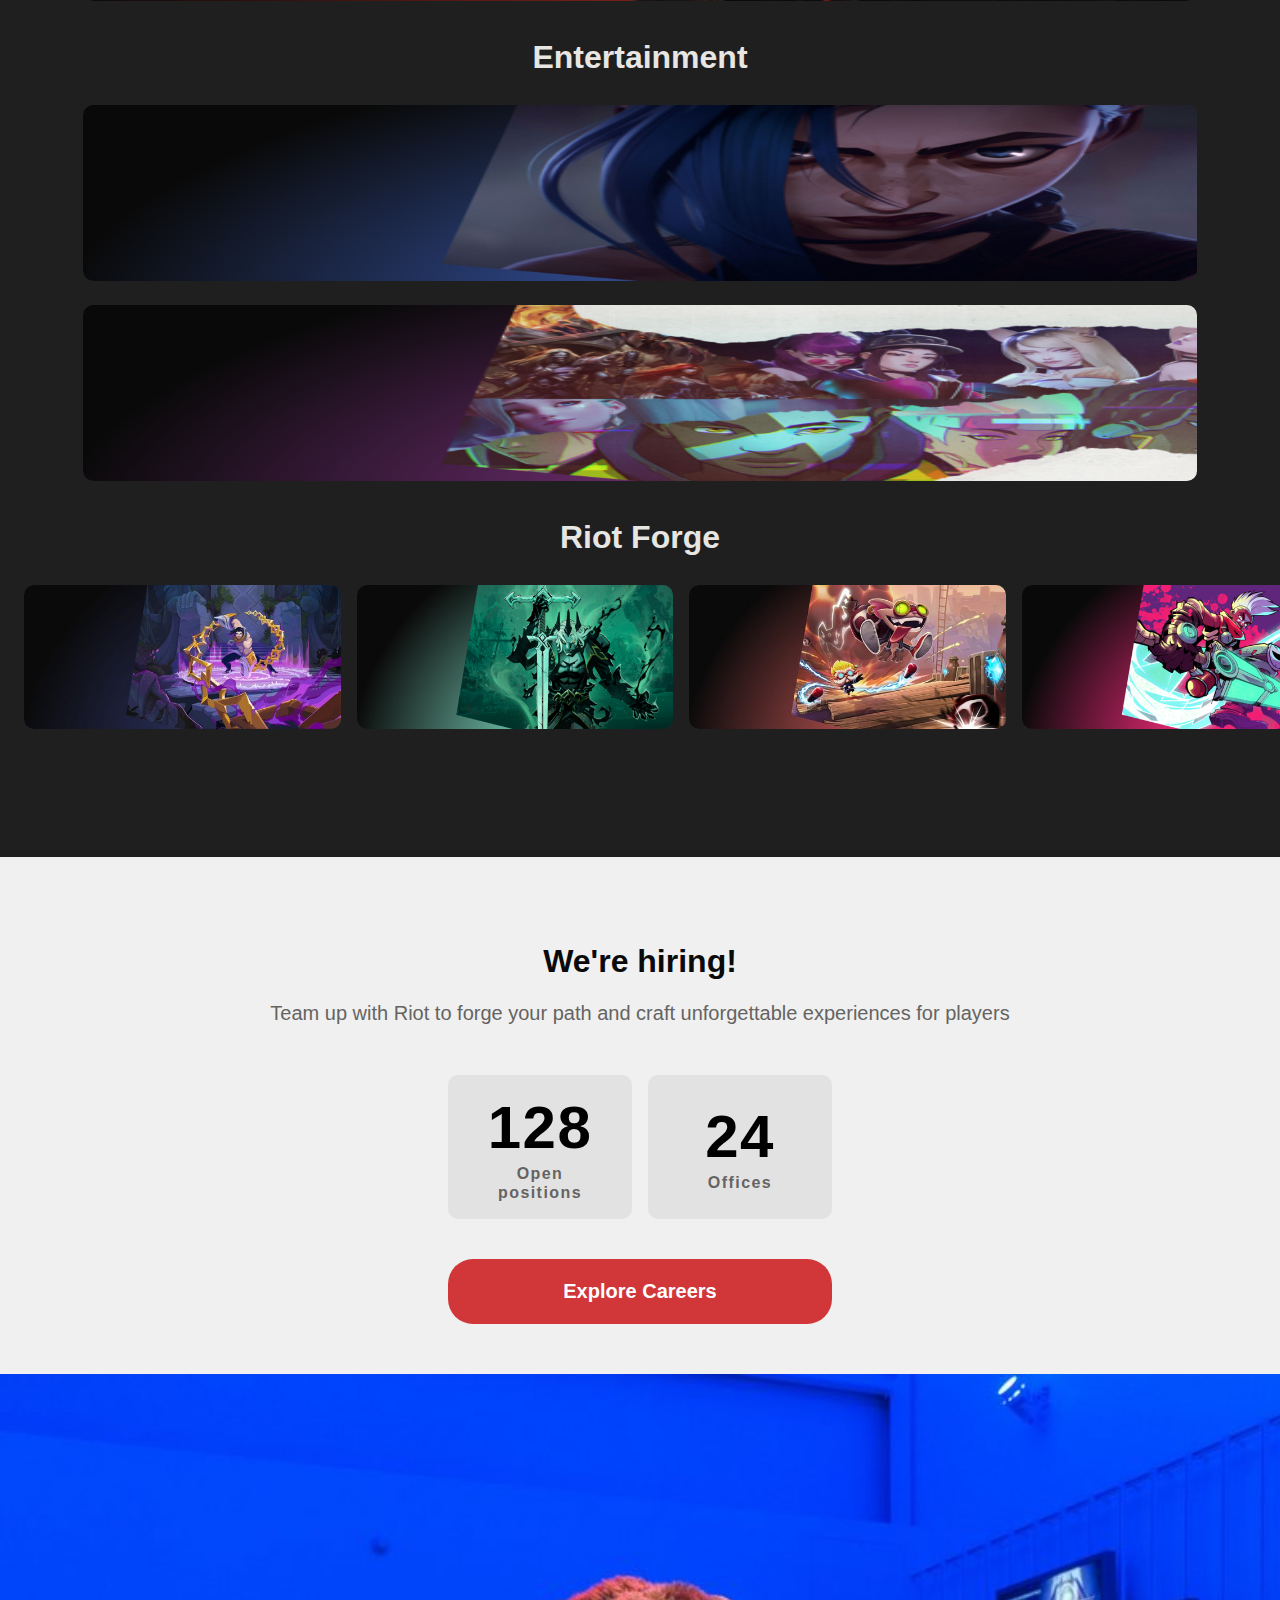
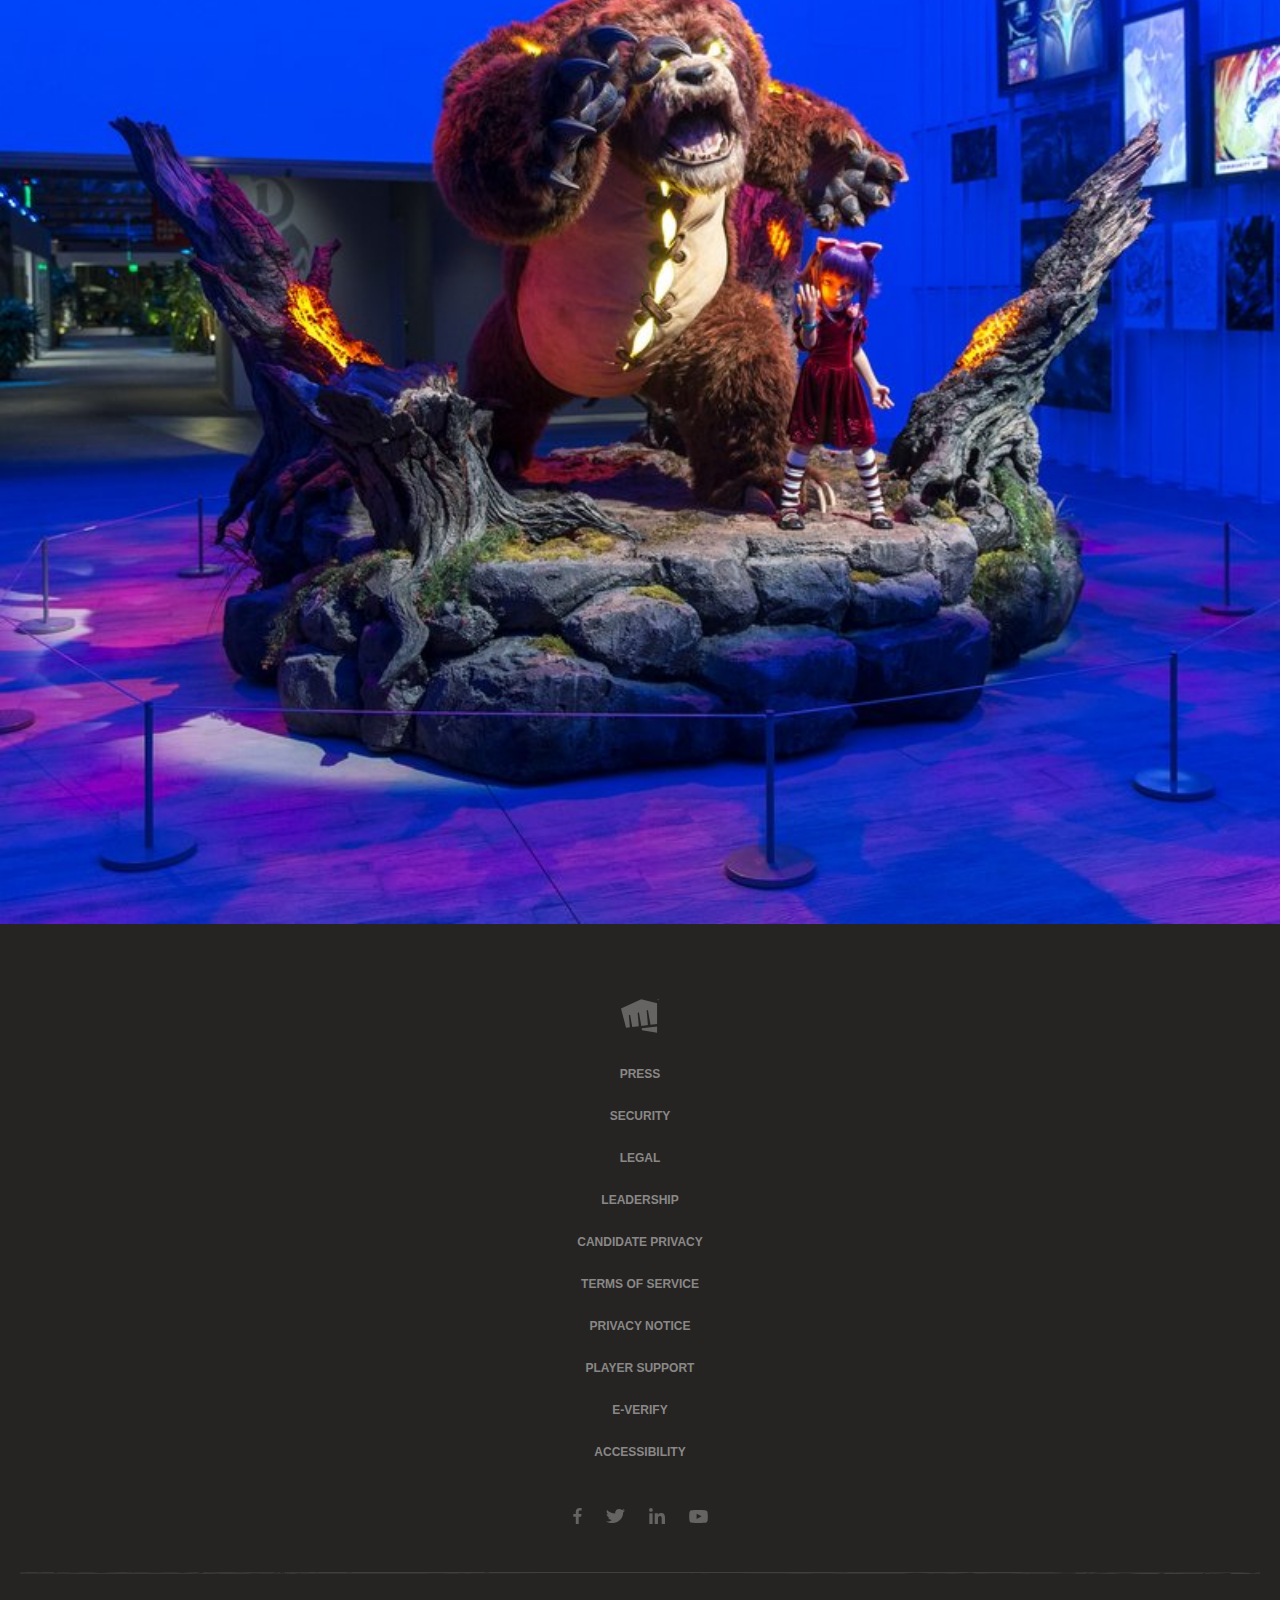
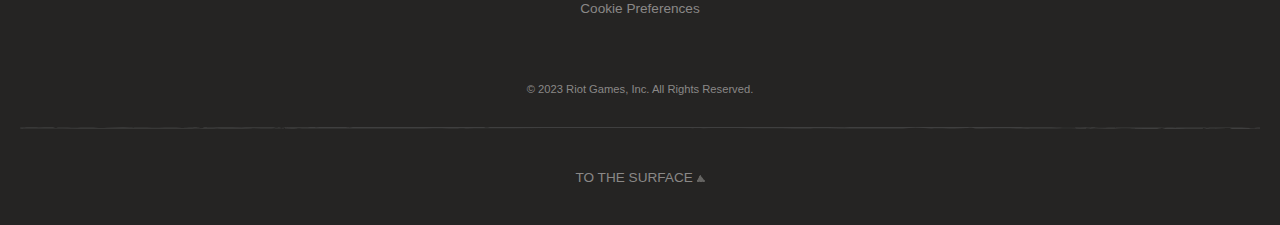
==== commit ea23ce8c: "Update index.html" ====
--- a/index.html
+++ b/index.html
@@ -7,7 +7,15 @@
     <meta name="viewport" content="width=device-width, initial-scale=1.0">
     <title>Riot Games. Developer of League of Legends, VALORANT, Teamfight Tactics, Legends of Runeterra, and Wild Rift.
         Creators of Arcane. Home of LOL and VALORANT Esports. | Riot Games</title>
-    <link rel="icon" type="image/png" href="./images/riot_logo.png">
+    <link rel="apple-touch-icon" sizes="180x180" href="./images/apple-touch-icon.png">
+    <link rel="icon" type="image/png" sizes="32x32" href="./images/favicon-32x32.png">
+    <link rel="icon" type="image/png" sizes="16x16" href="./images/favicon-16x16.png">
+    <link rel="manifest" href="./images/site.webmanifest">
+    <link rel="mask-icon" href="./images/safari-pinned-tab.svg" color="#5bbad5">
+    <link rel="shortcut icon" href="./images/favicon.ico">
+    <meta name="msapplication-TileColor" content="#da532c">
+    <meta name="msapplication-config" content="./images/browserconfig.xml">
+    <meta name="theme-color" content="#ffffff">
     <link rel="stylesheet" href="./css/style.css">
     <!-- FIXME: ICON IN TITLE BAR IS NIET ZICHTBAAR ONLINE (GITHUB) MAAR WEL ALS IK HET VIA MIJN LAPTOP DOE -->
 </head>
@@ -94,10 +102,6 @@
                 </li>
             </ul>
 
-            <!-- TODO: RESEARCH GET <form action="search" method="get"></form> 
-                HET IS BETER OM POST TE GEBRUIKEN IN VERBAND MET PRIVACY EN JE HEBT JS NODIG OM DE ZOEKBALK WERKEND TE KRIJGEN, 
-                HET KAN DUS NIET ALLEEN MET HTML TAGS-->
-
             <form action="index.html">
                 <input type="search" id="searchbar" placeholder="Search">
                 <button>
@@ -113,7 +117,7 @@
         <h1>Riot Games Homepage</h1>
         <section>
             <video src="./images/lifeatlol-homepage-video.mp4" autoplay muted loop></video>
-            <article></article>
+            <div></div>
         </section>
 
         <section>
@@ -402,7 +406,7 @@
                 </a>
             </li>
         </ul>
-        <div></div> <!-- TODO: Vragen of ik hieronder de divs mag gebruiken voor styling -->
+        <div></div>
         <a href="./about-riot.html">Cookie Preferences</a>
         <p>© 2023 Riot Games, Inc. All Rights Reserved.</p>
         <div></div>
--- a/css/style.css
+++ b/css/style.css
@@ -8,12 +8,6 @@
     margin: 0;
     padding: 0;
     box-sizing: border-box;
-}
-
-::selection {
-    color: #e7e6e3;
-    background: var(--riotred);
-    text-shadow: none;
 }
 
 html {
@@ -32,12 +26,19 @@
     --grey: #1f1f1f;
     --headergrey: #111;
     --menugrey: #2f2f2f;
+    --semiwhitetext: #e7e6e3;
+}
+
+::selection {
+    color: var(--semiwhitetext);
+    background: var(--riotred);
+    text-shadow: none;
 }
 
 body {
     background-color: var(--grey);
     font-family: sans-serif;
-    color: #e7e6e3;
+    color: var(--semiwhitetext);
 }
 
 h2 {
@@ -61,7 +62,7 @@
     transition: 250ms;
 }
 
-header > ul li:first-of-type {
+header>ul li:first-of-type {
     margin-left: .5em;
 }
 
@@ -69,28 +70,6 @@
     background-color: rgba(255, 255, 255, 0.2);
     transition: 250ms;
 }
-
-/* header {
-    width: 100vw;
-    height: 80px;
-    background-color: var(--headergrey);
-    position: fixed;
-    z-index: 100;
-    border-bottom: 2px solid var(--grey);
-}
-
-.headerbar-transparent {
-    width: 100vw;
-    height: 80px;
-    background-color: transparent;
-    position: fixed;
-    z-index: 1;
-    border-bottom: none;
-}
-
-.headerbar-transparent nav .menudiv a:last-of-type {
-    background-color: rgba(255, 255, 255, 0.2);
-} */
 
 header ul {
     display: flex;
@@ -127,9 +106,12 @@
     width: 50%;
 }
 
-header ul li:first-of-type a img[alt$="button"] {
-    height: 40%;
-    object-fit: contain;
+header>ul li:first-of-type:hover a svg,
+header>ul li:first-of-type:focus a svg {
+    fill: var(--red);
+}
+
+header ul li:first-of-type a svg {
     margin-left: .5em;
 }
 
@@ -141,9 +123,25 @@
     height: 3.5em;
 }
 
-header ul li:first-of-type a img {
-    height: 50%;
-    object-fit: contain;
+header ul li:first-of-type a svg {
+    fill: white;
+    transition: 100ms;
+}
+
+header ul li:first-of-type a svg:last-of-type {
+    fill: #7F7F7F;
+    margin-left: 1em;
+    transition: 100ms;
+}
+
+header ul li:first-of-type a:hover svg:last-of-type,
+header ul li:first-of-type a:focus svg:last-of-type {
+    fill: var(--red);
+}
+
+header ul li:first-of-type a svg:hover,
+header ul li:first-of-type a svg:focus {
+    fill: var(--red);
 }
 
 header ul li:last-of-type button {
@@ -207,7 +205,7 @@
 
 header nav ul li a {
     text-transform: uppercase;
-    color: #e7e6e3;
+    color: var(--semiwhitetext);
     text-decoration: none;
     font-size: 1em;
     line-height: 1.5;
@@ -225,7 +223,7 @@
     margin-right: 0;
 }
 
-header nav > button {
+header nav>button {
     background-color: var(--menugrey);
     border-radius: 15px;
     display: flex;
@@ -240,7 +238,7 @@
     cursor: pointer;
 }
 
-header nav > button img {
+header nav>button img {
     width: 30%;
     object-fit: contain;
 }
@@ -251,8 +249,10 @@
     border-radius: 8px;
 }
 
-header nav ul li:hover, header nav ul li:focus {
+header nav ul li:hover,
+header nav ul li:focus {
     background-color: var(--menugrey);
+    cursor: pointer;
 }
 
 /* FIXME: FIX HET HOVER EFFECT VAN DE NAV DROPDOWN */
@@ -260,7 +260,7 @@
 header nav ul li details {
     border: none;
     background-color: transparent;
-    color: #e7e6e3;
+    color: var(--semiwhitetext);
     font-size: 1em;
     line-height: 1.5;
     font-weight: bold;
@@ -298,7 +298,7 @@
 }
 
 header nav ul li details[open] ul li a:hover {
-    color: #e7e6e3;
+    color: var(--semiwhitetext);
 }
 
 header nav ul li details summary {
@@ -356,7 +356,7 @@
     height: 100%;
 }
 
-header nav > a {
+header nav>a {
     background-color: var(--riotred);
     color: black;
     text-decoration: none;
@@ -395,8 +395,9 @@
     transition: 100ms;
 }
 
-footer a:hover, footer a:focus {
-    color: #e7e6e3;
+footer a:hover,
+footer a:focus {
+    color: var(--semiwhitetext);
     text-decoration: underline;
 }
 
@@ -417,11 +418,13 @@
     transition: 250ms;
 }
 
-footer li:hover a svg path, footer li:hover a svg path {
+footer li:hover a svg path,
+footer li:hover a svg path {
     fill: var(--riotred);
 }
 
-footer li:hover a svg ellipse, footer li:hover a svg ellipse {
+footer li:hover a svg ellipse,
+footer li:hover a svg ellipse {
     fill: var(--riotred);
 }
 
@@ -431,7 +434,7 @@
     margin-top: 2em;
 }
 
-footer > a:first-of-type {
+footer>a:first-of-type {
     font-weight: 300;
     font-size: .85em;
     display: block;
@@ -439,7 +442,7 @@
     margin-top: 2em;
 }
 
-footer > p {
+footer>p {
     font-size: .7em;
     color: #8a8887;
     font-weight: 300;
@@ -448,7 +451,7 @@
     text-align: center;
 }
 
-footer > a:last-of-type {
+footer>a:last-of-type {
     display: block;
     font-size: .85em;
     font-weight: 300;
@@ -458,16 +461,16 @@
     transition: 200ms;
 }
 
-footer > a:last-of-type:hover {
+footer>a:last-of-type:hover {
     text-decoration: none;
 }
 
-footer > a path {
+footer>a path {
     fill: #656462;
     transition: 200ms;
 }
 
-footer > a:last-of-type:hover path {
+footer>a:last-of-type:hover path {
     fill: var(--riotred);
 }
 
@@ -483,6 +486,15 @@
 
 #home main {
     width: 100vw;
+    position: relative;
+}
+
+#home h1 {
+    opacity: 0;
+    background-color: transparent;
+    position: absolute;
+    text-align: center;
+    top: 30%;
 }
 
 #home main section:first-of-type {
@@ -499,14 +511,14 @@
     position: relative;
 }
 
-#home main section:first-of-type article {
+#home main section:first-of-type div {
     display: block;
     background-color: black;
     position: absolute;
     top: 0;
     left: 0;
     width: 100vw;
-    height: 70vh;
+    height: 100%;
     opacity: 10%;
 }
 
@@ -523,8 +535,8 @@
 #home main section:nth-of-type(2) {
     background-color: black;
     width: 100vw;
-    height: 55em;
-    position: relative;
+    position: relative;
+    padding-bottom: 6em;
 }
 
 #home main section:nth-of-type(2)::after {
@@ -550,7 +562,6 @@
 
 #home main section:nth-of-type(2) ul {
     width: 100vw;
-    height: 100vh;
     display: flex;
     flex-direction: column;
     align-items: center;
@@ -562,7 +573,8 @@
     color: #f9f9f9;
 }
 
-#home main section:nth-of-type(2) ul li a:hover article, #home main section:nth-of-type(2) ul li a:focus article {
+#home main section:nth-of-type(2) ul li a:hover article,
+#home main section:nth-of-type(2) ul li a:focus article {
     outline: solid 1.5px var(--lightgrey);
 }
 
@@ -601,12 +613,26 @@
     border-radius: 10px;
 }
 
-#home main section:nth-of-type(2) ul li:first-of-type article h3 {
-    z-index: 1;
-}
-
 #home main section:nth-of-type(2) ul li:first-of-type article p {
     z-index: 1;
+}
+
+#home main section:nth-of-type(2) ul li:first-of-type article svg {
+    position: absolute;
+    top: 1em;
+    left: 1em;
+    background-color: var(--headergrey);
+    border: 3px solid var(--headergrey);
+    border-radius: 10px;
+}
+
+#home main section:nth-of-type(2) ul li article svg {
+    position: absolute;
+    top: .5em;
+    right: .5em;
+    background-color: var(--headergrey);
+    border: 3px solid var(--headergrey);
+    border-radius: 10px;
 }
 
 #home main section:nth-of-type(2) ul li article h3 {
@@ -614,8 +640,17 @@
     max-width: 80%;
     top: 40%;
     left: 1em;
-    font-size: 1.1em;
+    font-size: 1.1rem;
     font-weight: 600;
+    z-index: 1;
+}
+
+#home main section:nth-of-type(2) ul li:nth-of-type(2) article h3,
+#home main section:nth-of-type(2) ul li:nth-of-type(3) article h3,
+#home main section:nth-of-type(2) ul li:nth-of-type(4) article h3,
+#home main section:nth-of-type(2) ul li:nth-of-type(5) article h3 {
+    max-width: 50%;
+    top: 15%;
 }
 
 #home main section:nth-of-type(2) ul li article p {
@@ -626,6 +661,14 @@
     color: #6F6F6F;
     text-transform: uppercase;
     font-size: .85em;
+    z-index: 1;
+}
+
+#home main section:nth-of-type(2) ul li:nth-of-type(2) article p,
+#home main section:nth-of-type(2) ul li:nth-of-type(3) article p,
+#home main section:nth-of-type(2) ul li:nth-of-type(4) article p,
+#home main section:nth-of-type(2) ul li:nth-of-type(5) article p {
+    bottom: 1em;
 }
 
 #home main section:nth-of-type(2) ul li:last-of-type {
@@ -642,6 +685,33 @@
     border-radius: 8px;
     font-weight: bold;
     font-size: .813rem;
+    transition: 250ms;
+}
+
+#home main section:nth-of-type(2) ul li:last-of-type a:hover,
+#home main section:nth-of-type(2) ul li:last-of-type a:focus {
+    background-color: #3F3F3F;
+}
+
+#home main section:nth-of-type(2) ul li article::after {
+    position: absolute;
+    content: '';
+    width: 60%;
+    height: 100%;
+    background-color: var(--grey);
+    overflow: hidden;
+    border-top-left-radius: 8px;
+    border-bottom-left-radius: 8px;
+}
+
+#home main section:nth-of-type(2) ul li:hover article::after,
+#home main section:nth-of-type(2) ul li:focus article::after {
+    background-color: #3F3F3F;
+}
+
+#home main section:nth-of-type(2) ul li:first-of-type:hover article::after,
+#home main section:nth-of-type(2) ul li:first-of-type:focus article::after {
+    background-color: rgba(0, 0, 0, 0.2);
 }
 
 #home main section:nth-of-type(2) ul li:nth-of-type(2) article {
@@ -649,9 +719,32 @@
     background-size: 55%;
     background-position-x: -10%;
     background-position-y: center;
-}
-
-
+    position: relative;
+}
+
+#home main section:nth-of-type(2) ul li:nth-of-type(3) article {
+    background-image: url(../images/082623-7-1-sunset-cg-banner.jpg);
+    background-size: 55%;
+    background-position-x: -10%;
+    background-position-y: center;
+    position: relative;
+}
+
+#home main section:nth-of-type(2) ul li:nth-of-type(4) article {
+    background-image: url(../images/vct-r2la-header.png);
+    background-size: 55%;
+    background-position-x: -10%;
+    background-position-y: center;
+    position: relative;
+}
+
+#home main section:nth-of-type(2) ul li:nth-of-type(5) article {
+    background-image: url(../images/w23-primer-header-img-v1-0.jpg);
+    background-size: 80%;
+    background-position-x: -10%;
+    background-position-y: center;
+    position: relative;
+}
 
 
 
@@ -666,8 +759,10 @@
     flex-direction: column;
     align-items: center;
     width: 100vw;
-    height: 57.5em;
-}
+    padding-bottom: 2em;
+}
+
+/* TODO: ALLE VASTE HEIGHTS WEGHALEN */
 
 #home main section:nth-of-type(3) h2 {
     margin-top: 2.5em;
@@ -693,7 +788,8 @@
     border-image: linear-gradient(200deg,rgba(10,10,10,0) 50%,rgba(10,10,10,.4) 90%);
 } */
 
-#home main section:nth-of-type(3) ul li:hover, #home main section:nth-of-type(3) ul li:focus {
+#home main section:nth-of-type(3) ul li:hover,
+#home main section:nth-of-type(3) ul li:focus {
     outline: solid 1.5px var(--lightgrey);
 }
 
@@ -717,7 +813,7 @@
     flex-direction: column;
     align-items: center;
     width: 100vw;
-    height: 24em;
+    padding-bottom: 2em;
 }
 
 #home main section:nth-of-type(4) ul {
@@ -734,7 +830,8 @@
     outline-offset: 3px;
 }
 
-#home main section:nth-of-type(4) ul li:hover, #home main section:nth-of-type(4) ul li:focus {
+#home main section:nth-of-type(4) ul li:hover,
+#home main section:nth-of-type(4) ul li:focus {
     outline: solid 1.5px var(--lightgrey);
 }
 
@@ -759,7 +856,7 @@
     flex-direction: column;
     align-items: center;
     width: 100vw;
-    height: 24em;
+    padding-bottom: 2em;
 }
 
 #home main section:nth-of-type(5) ul {
@@ -776,7 +873,8 @@
     outline-offset: 3px;
 }
 
-#home main section:nth-of-type(5) ul li:hover, #home main section:nth-of-type(5) ul li:focus {
+#home main section:nth-of-type(5) ul li:hover,
+#home main section:nth-of-type(5) ul li:focus {
     outline: solid 1.5px var(--lightgrey);
 }
 
@@ -800,9 +898,9 @@
     flex-direction: column;
     align-items: center;
     width: 100vw;
-    height: 20em;
     padding-left: 20px;
     padding-right: 20px;
+    padding-bottom: 8em;
 }
 
 #home main section:nth-of-type(6) ul {
@@ -839,14 +937,12 @@
     object-fit: contain;
 }
 
-#home main section:nth-of-type(6) ul li:hover, #home main section:nth-of-type(6) ul li:focus {
+#home main section:nth-of-type(6) ul li:hover,
+#home main section:nth-of-type(6) ul li:focus {
     border: solid 1px var(--lightgrey);
     border-top: none;
     border-bottom: none;
 }
-
-/* FIXME: Deze hover werkt niet door de ~ bij section 4 */
-
 
 
 
@@ -895,7 +991,7 @@
     height: 9em;
     border-radius: 10px;
     padding: 1em;
-    background-color: rgba(173,172,170,.2);
+    background-color: rgba(173, 172, 170, .2);
     display: flex;
     flex-direction: column;
     align-items: center;
@@ -904,6 +1000,12 @@
     color: #656462;
     line-height: 1.2;
     letter-spacing: .09em;
+    transition: 200ms;
+}
+
+#home main section:last-of-type article a:hover,
+#home main section:last-of-type article a:focus {
+    background-color: rgba(173, 172, 170, 0.5);
 }
 
 #home main section:last-of-type article a span {
@@ -911,7 +1013,7 @@
     color: black;
 }
 
-#home main section:last-of-type > a {
+#home main section:last-of-type>a {
     width: 18rem;
     margin-bottom: 2.5em;
     padding: 1.3rem 1rem;
@@ -924,10 +1026,647 @@
     transition: 300ms
 }
 
-#home main section:last-of-type > a:hover, #home main section:last-of-type > a:focus {
+#home main section:last-of-type>a:hover,
+#home main section:last-of-type>a:focus {
     opacity: .8;
 }
 
 #home main section:last-of-type img {
     width: 100vw;
 }
+
+
+/**********************/
+/**********************/
+/*     ABOUT RIOT     */
+/**********************/
+/**********************/
+
+
+#about-riot {
+    background-color: #252423;
+    scroll-behavior: smooth;
+}
+
+#about-riot main {
+    padding-top: 80px;
+}
+
+
+/**********************/
+/**********************/
+/*    ABT-RIOT S1     */
+/**********************/
+/**********************/
+
+
+#about-riot section:first-of-type {
+    width: 100vw;
+    height: auto;
+    position: relative;
+    display: flex;
+    justify-content: center;
+    align-items: center;
+}
+
+#about-riot section:first-of-type::after {
+    content: '';
+    width: 100%;
+    height: 100%;
+    background-color: rgba(43, 42, 41, 0.5);
+    position: absolute;
+    top: 0;
+    left: 0;
+    z-index: -1;
+}
+
+#about-riot section:first-of-type img {
+    height: 100vh;
+    max-width: 100vw;
+    object-fit: cover;
+    z-index: -1;
+    position: relative;
+}
+
+#about-riot section:first-of-type article {
+    background-color: var(--riotred);
+    position: absolute;
+    top: 45%;
+    padding: .25em .75em;
+    text-align: center;
+}
+
+#about-riot section:first-of-type article p {
+    text-transform: uppercase;
+    font-size: .625rem;
+    letter-spacing: .12em;
+    font-weight: normal;
+}
+
+#about-riot section:first-of-type h1 {
+    position: absolute;
+    text-transform: capitalize;
+    color: var(--semiwhitetext);
+    font-size: 2.25rem;
+    font-weight: bolder;
+    top: 50%;
+}
+
+
+
+
+/**********************/
+/**********************/
+/*    ABT-RIOT S2     */
+/**********************/
+/**********************/
+
+#about-riot section:nth-of-type(2) {
+    background-color: var(--semiwhitetext);
+    color: var(--headergrey);
+    padding-left: 1.25em;
+    padding-right: 1.25em;
+    padding-bottom: 4em;
+}
+
+#about-riot section blockquote {
+    font-weight: bold;
+    font-size: 1.75em;
+    text-align: center;
+    padding: 3em 1em 0.5em 1em;
+}
+
+#about-riot section:nth-of-type(2) p {
+    margin-top: 1.25em;
+    font-weight: 300;
+    line-height: 1.5;
+}
+
+#about-riot section:nth-of-type(2) p a {
+    font-weight: bold;
+    color: var(--headergrey);
+}
+
+#about-riot section:nth-of-type(2) p a:hover,
+#about-riot section:nth-of-type(2) p a:focus {
+    text-decoration-color: var(--riotred);
+    -moz-text-decoration-color: var(--riotred);
+}
+
+#about-riot section:nth-of-type(2) p:last-of-type {
+    margin-bottom: 2em;
+}
+
+
+/**********************/
+/**********************/
+/*    ABT-RIOT S3     */
+/**********************/
+/**********************/
+
+#about-riot section:nth-of-type(3) {
+    background-color: #dbd9d6;
+    color: var(--headergrey);
+    width: 100vw;
+    padding-top: 2.25rem;
+    display: flex;
+    flex-direction: column;
+    align-items: center;
+    position: relative;
+}
+
+#about-riot section h2 {
+    font-size: 1.875rem;
+    line-height: 1.133;
+    font-weight: 800;
+    text-align: center;
+    margin-bottom: 2.25rem;
+}
+
+#about-riot section details {
+    width: 100vw;
+    color: var(--semiwhitetext);
+    cursor: default;
+    transition: 250ms;
+    background-color: #252423;
+}
+
+#about-riot section details summary {
+    color: white;
+    font-size: 1.05rem;
+    font-weight: bold;
+    text-transform: uppercase;
+    padding: 1.25rem;
+    cursor: pointer;
+    display: flex;
+    justify-content: space-between;
+    align-items: center;
+    height: 7em;
+    position: relative;
+}
+
+#about-riot section details summary div {
+    background-color: rgba(0, 0, 0, 0.5);
+    position: absolute;
+    top: 0;
+    left: 0;
+    width: 100%;
+    height: 100%;
+}
+
+#about-riot section details[open] summary div {
+    display: none;
+}
+
+#about-riot section details summary span {
+    z-index: 1;
+}
+
+#about-riot section details summary svg {
+    outline: 1px solid white;
+    outline-offset: 10px;
+    border-radius: 30px;
+    margin-top: auto;
+    margin-bottom: auto;
+    z-index: 1;
+}
+
+#about-riot section details summary svg path {
+    fill: white;
+}
+
+#about-riot section details p {
+    padding: .5em 1.25rem;
+    font-weight: 300;
+}
+
+#about-riot section details li {
+    margin-left: 1.6em;
+}
+
+#about-riot section details li::marker {
+    content: '•';
+    margin-left: 0;
+
+}
+
+#about-riot section details[open] {
+    background-color: var(--menugrey);
+}
+
+#about-riot section details:first-of-type summary {
+    background-image: url("../images/aboutriotdetail1.jpeg");
+    background-position: center;
+    background-size: cover;
+    background-repeat: no-repeat;
+}
+
+#about-riot section details:first-of-type[open] summary {
+    background-image: none;
+}
+
+#about-riot section details:nth-of-type(2) summary {
+    background-image: url("../images/aboutriotdetail2.jpeg");
+    background-position: center;
+    background-size: cover;
+    background-repeat: no-repeat;
+}
+
+#about-riot section details:nth-of-type(2)[open] summary {
+    background-image: none;
+}
+
+#about-riot section details:nth-of-type(3) summary {
+    background-image: url("../images/aboutriotdetail3.jpeg");
+    background-position: center;
+    background-size: cover;
+    background-repeat: no-repeat;
+}
+
+#about-riot section details:nth-of-type(3)[open] summary {
+    background-image: none;
+}
+
+#about-riot section details:nth-of-type(4) summary {
+    background-image: url("../images/aboutriotdetail4.jpeg");
+    background-position: center;
+    background-size: cover;
+    background-repeat: no-repeat;
+}
+
+#about-riot section details:nth-of-type(4)[open] summary {
+    background-image: none;
+}
+
+#about-riot section details:nth-of-type(5) summary {
+    background-image: url("../images/aboutriotdetail5.jpeg");
+    background-position: center;
+    background-size: cover;
+    background-repeat: no-repeat;
+}
+
+#about-riot section details:nth-of-type(5)[open] summary {
+    background-image: none;
+}
+
+#about-riot section details ul li:last-of-type {
+    padding-bottom: 3em;
+}
+
+#about-riot section:nth-of-type(3) article {
+    margin-top: 2.5em;
+}
+
+#about-riot section:nth-of-type(3) article img {
+    width: 90vw;
+}
+
+#about-riot section:nth-of-type(3) article p {
+    max-width: 80vw;
+    font-weight: 300;
+    line-height: 1.5;
+}
+
+#about-riot section article a,
+#about-riot section:nth-of-type(4) a,
+#about-riot section:nth-of-type(5) a {
+    font-size: .75em;
+    padding: 1em 3.5em;
+    text-decoration: none;
+    color: white;
+    background-color: var(--riotred);
+    border-radius: 30px;
+    font-weight: 300;
+    display: inline-block;
+    margin-top: .5em;
+    position: relative;
+    z-index: 1;
+    overflow: hidden;
+    transition: 800ms;
+}
+
+#about-riot section article a:hover,
+#about-riot section:nth-of-type(4) a:hover,
+#about-riot section:nth-of-type(5) a:hover {
+    text-decoration: underline;
+}
+
+#about-riot section:nth-of-type(3) article a::before,
+#about-riot section:nth-of-type(4) a::before,
+#about-riot section:nth-of-type(5) a::before {
+    content: "/";
+    margin-right: 1em;
+    text-decoration: none;
+}
+
+#about-riot section:nth-of-type(3) article a::after,
+#about-riot section:nth-of-type(5) a::after {
+    content: '';
+    position: absolute;
+    top: 150%;
+    left: 0;
+    width: 100%;
+    height: 150%;
+    z-index: -1;
+    background-color: var(--menugrey);
+    transform-origin: bottom;
+    transition: 200ms;
+    opacity: 0;
+    transform: skewY(-5deg);
+}
+
+#about-riot section:nth-of-type(3) article a:hover::after,
+#about-riot section:nth-of-type(4) a:hover::after,
+#about-riot section:nth-of-type(5) a:hover::after {
+    top: -1em;
+    opacity: 1;
+}
+
+#about-riot section:nth-of-type(3) article:last-of-type a {
+    margin-bottom: 6em;
+}
+
+#about-riot section:nth-of-type(3) h3 {
+    margin-top: .5em;
+    margin-bottom: 1em;
+}
+
+#about-riot section:nth-of-type(3) p {
+    margin-bottom: 1em;
+}
+
+
+
+/**********************/
+/**********************/
+/*    ABT-RIOT S4     */
+/**********************/
+/**********************/
+
+#about-riot section:nth-of-type(4) {
+    position: relative;
+    width: 100vw;
+    text-align: center;
+    display: flex;
+    flex-direction: column;
+    align-items: center;
+}
+
+#about-riot section:nth-of-type(4)::after {
+    content: '';
+    background-color: #252423;
+    width: 100vw;
+    height: 20vh;
+    position: absolute;
+    top: -1.75em;
+    left: 0;
+    transform: skewY(-4deg);
+}
+
+#about-riot section:nth-of-type(4) h2 {
+    z-index: 1;
+}
+
+#about-riot section:nth-of-type(4) p {
+    max-width: 85vw;
+    font-weight: 300;
+    line-height: 1.5;
+    margin-bottom: 1em;
+    color: var(--semiwhitetext);
+    z-index: 1;
+}
+
+#about-riot section:nth-of-type(4) a {
+    margin-bottom: 6em;
+}
+
+#about-riot section:nth-of-type(4) a:hover {
+    color: var(--riotred);
+}
+
+#about-riot section:nth-of-type(4) a::after {
+    content: '';
+    position: absolute;
+    top: 150%;
+    left: 0;
+    width: 100%;
+    height: 150%;
+    z-index: -1;
+    background-color: white;
+    transform-origin: bottom;
+    transition: 200ms;
+    opacity: 0;
+    transform: skewY(-5deg);
+}
+
+
+
+/**********************/
+/**********************/
+/*    ABT-RIOT S5     */
+/**********************/
+/**********************/
+
+#about-riot section:nth-of-type(5) {
+    position: relative;
+    width: 100vw;
+    background-color: var(--semiwhitetext);
+    color: var(--headergrey);
+    padding: 1.25em;
+    display: flex;
+    flex-direction: column;
+    align-items: center;
+}
+
+#about-riot section:nth-of-type(5)::after {
+    content: '';
+    background-color: var(--semiwhitetext);
+    width: 100vw;
+    height: 20vh;
+    position: absolute;
+    top: -2em;
+    left: 0;
+    transform: skewY(6deg);
+}
+
+#about-riot section:nth-of-type(5) h2 {
+    z-index: 1;
+}
+
+#about-riot section:nth-of-type(5) a {
+    margin-bottom: 2em;
+    z-index: 1;
+}
+
+
+
+/****************************/
+/****************************/
+/*   RESPONSIVE HOME 375px  */
+/****************************/
+/****************************/
+
+@media screen and (min-width: 375px) {
+
+    #home main section:nth-of-type(2) {
+        display: flex;
+        flex-direction: column;
+        align-items: center;
+    }
+
+    #home main section:nth-of-type(2) h2 {
+        padding-top: 1.5em;
+        padding-bottom: .5em;
+        margin-left: 0;
+        line-height: 1.5;
+    }
+
+    #home main section:nth-of-type(2) h2 span {
+        display: inline-block;
+    }
+
+    #home main section:nth-of-type(3) ul li {
+        height: 9.5em;
+    }
+
+    #home main section:nth-of-type(4) ul li {
+        height: 9.5em;
+    }
+
+    #home main section:nth-of-type(5) ul li {
+        height: 9.5em;
+    }
+
+    #home main section:nth-of-type(6) ul li {
+        height: 8em;
+    }
+
+    #home main section:last-of-type article a {
+        padding: 1em 5em;
+    }
+}
+
+
+/****************************/
+/****************************/
+/*   RESPONSIVE HOME 425px  */
+/****************************/
+/****************************/
+
+@media screen and (min-width: 425px) {
+
+    header nav {
+        transform: translateX(60em);
+    }
+
+    header nav>a {
+        padding: 0.85em 13em;
+    }
+
+    header ul li:first-of-type a svg:first-of-type {
+        width: 100px;
+        height: 30px;
+    }
+
+    header ul li:first-of-type a svg:last-of-type {
+        width: 20px;
+        height: 7px;
+    }
+
+    #home main section:nth-of-type(2)::after {
+        transform: skewY(6deg);
+    }
+
+    #home main section:nth-of-type(2) ul li:first-of-type article {
+        height: 11em;
+    }
+
+    #home main section:nth-of-type(2) ul li article h3 {
+        top: 50%;
+    }
+
+    #home main section:nth-of-type(2) ul li article {
+        height: 6em;
+    }
+
+    #home main section:nth-of-type(3) ul li {
+        height: 11em;
+    }
+
+    #home main section:nth-of-type(4) ul li {
+        height: 11em;
+    }
+
+    #home main section:nth-of-type(5) ul li {
+        height: 11em;
+    }
+
+    #home main section:nth-of-type(6) ul li {
+        height: 9em;
+    }
+
+    #home main section:last-of-type article a {
+        padding: 1em 5.75em;
+    }
+
+    #home main section:last-of-type>a {
+        width: 24rem;
+    }
+
+
+/****************************/
+/****************************/
+/* RESPONSIVE ABT-RT 425px  */
+/****************************/
+/****************************/
+
+    #about-riot section blockquote {
+        padding: 3em 1rem 0.5em 1rem;
+    }
+
+    #about-riot section h2 {
+        margin-bottom: 1.5rem;
+    }
+}
+
+
+/****************************/
+/****************************/
+/*   RESPONSIVE HOME 760px  */
+/****************************/
+/****************************/
+
+@media screen and (min-width: 750px) {
+
+    header nav, header nav ul {
+        width: 65vw;
+    }
+
+    header nav>a {
+        padding: 0.85em 16em;
+    }
+
+    /* #home main::after {
+        content: '';
+        position: absolute;
+        background-color: rgba(0, 0, 0, 0.6);
+        width: 100vw;
+        height: 100vh;
+        z-index: 1;
+        top: 0;
+        left: 0;
+    } */
+
+    #home main section:nth-of-type(2)::after {
+        transform: skewY(4deg);
+    }
+}
+
+
+
+
+/****************************/
+/****************************/
+/* RESPONSIVE ABT-RT 760px  */
+/****************************/
+/****************************/
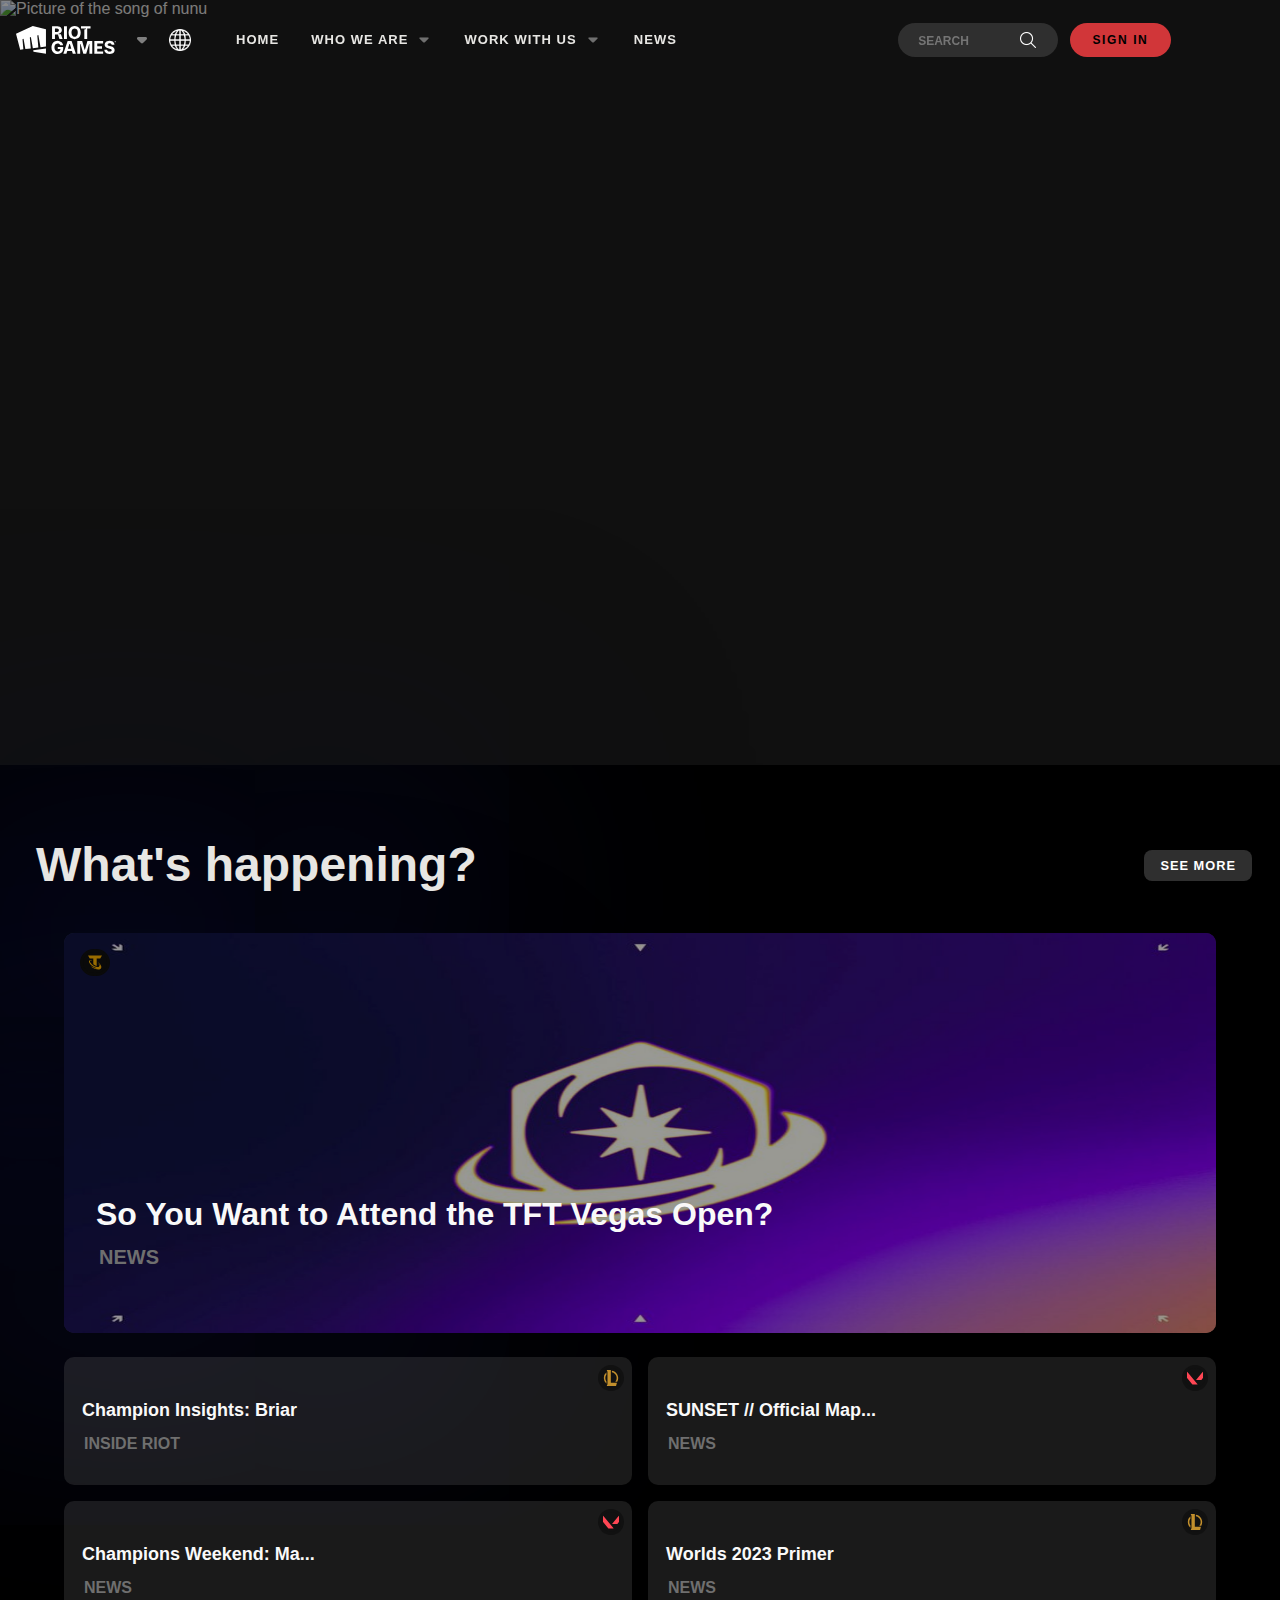
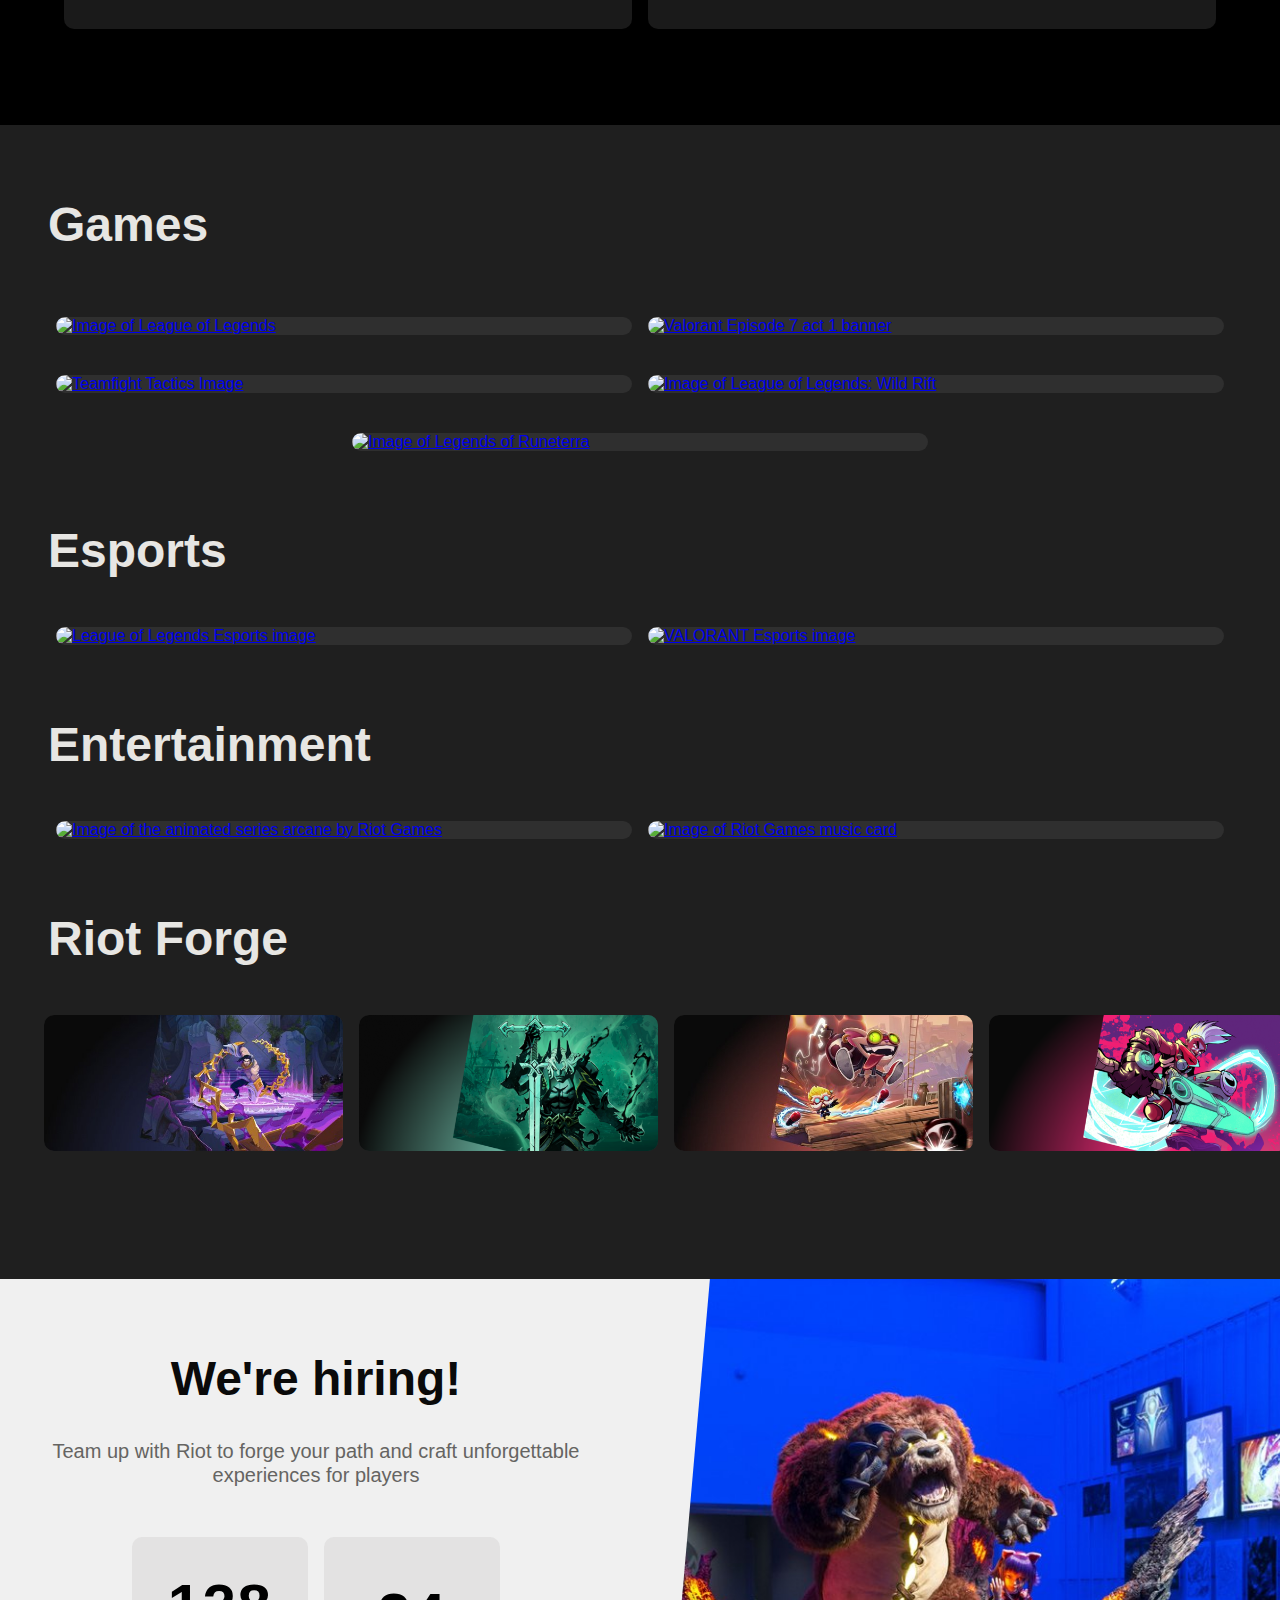
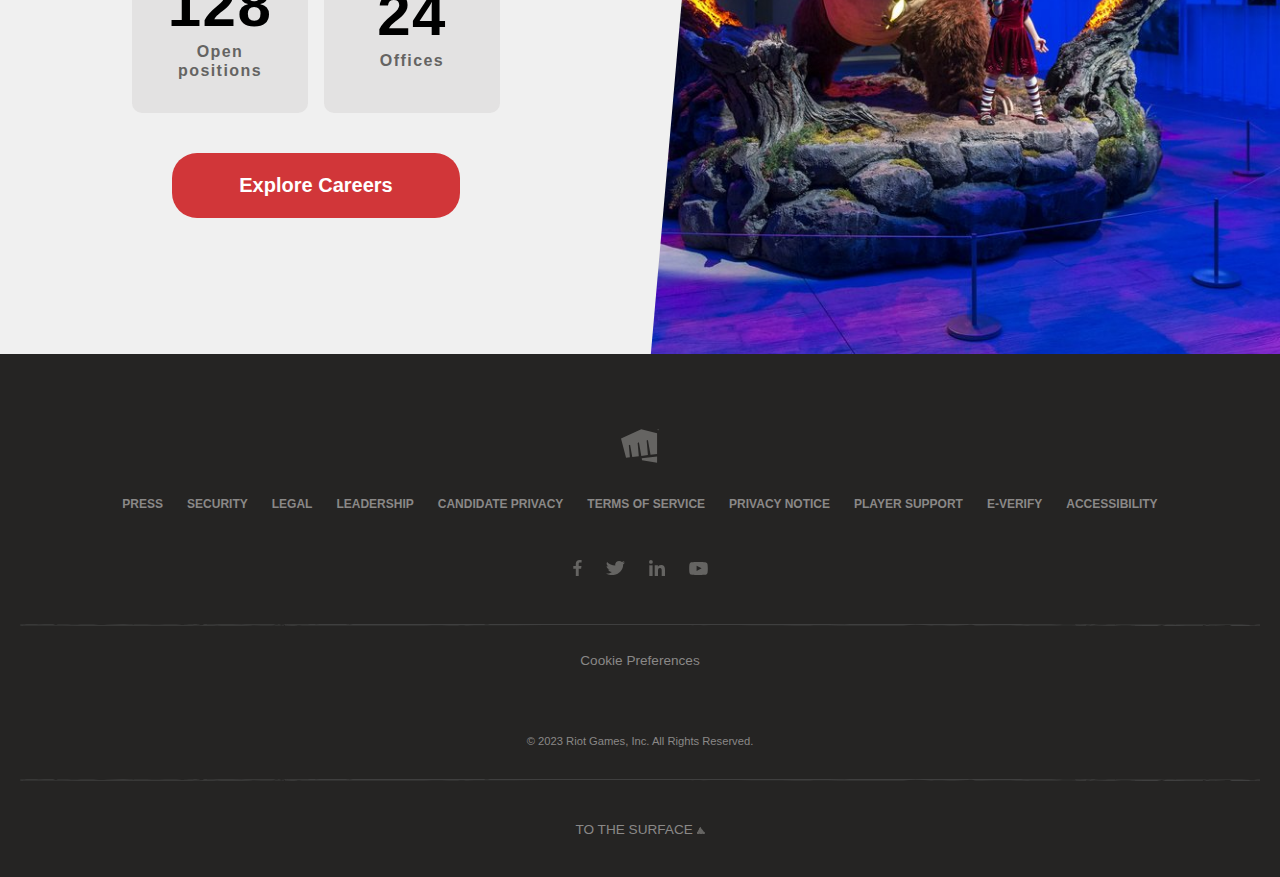
==== commit 3494bbf0: "Update index.html" ====
--- a/index.html
+++ b/index.html
@@ -5,8 +5,7 @@
     <meta charset="UTF-8">
     <meta http-equiv="X-UA-Compatible" content="IE=edge">
     <meta name="viewport" content="width=device-width, initial-scale=1.0">
-    <title>Riot Games. Developer of League of Legends, VALORANT, Teamfight Tactics, Legends of Runeterra, and Wild Rift.
-        Creators of Arcane. Home of LOL and VALORANT Esports. | Riot Games</title>
+    <title>Riot Games Homepage</title>
     <link rel="apple-touch-icon" sizes="180x180" href="./images/apple-touch-icon.png">
     <link rel="icon" type="image/png" sizes="32x32" href="./images/favicon-32x32.png">
     <link rel="icon" type="image/png" sizes="16x16" href="./images/favicon-16x16.png">
@@ -17,7 +16,6 @@
     <meta name="msapplication-config" content="./images/browserconfig.xml">
     <meta name="theme-color" content="#ffffff">
     <link rel="stylesheet" href="./css/style.css">
-    <!-- FIXME: ICON IN TITLE BAR IS NIET ZICHTBAAR ONLINE (GITHUB) MAAR WEL ALS IK HET VIA MIJN LAPTOP DOE -->
 </head>
 
 <body id="home">
@@ -102,7 +100,49 @@
                 </li>
             </ul>
 
+            <ul>
+                <li>
+                    <a href="./about-riot.html">
+                        About Riot
+                    </a>
+                </li>
+                <li>
+                    <a href="./about-riot.html">
+                        Diversity & Inclusion
+                    </a>
+                </li>
+                <li>
+                    <a href="./about-riot.html">
+                        Social Impact
+                    </a>
+                </li>
+            </ul>
+
+            <ul>
+                <li>
+                    <a href="./about-riot.html">
+                        Jobs
+                    </a>
+                </li>
+                <li>
+                    <a href="./about-riot.html">
+                        Benefits
+                    </a>
+                </li>
+                <li>
+                    <a href="./about-riot.html">
+                        Offices
+                    </a>
+                </li>
+                <li>
+                    <a href="./about-riot.html">
+                        Life At Riot
+                    </a>
+                </li>
+            </ul>
+
             <form action="index.html">
+                <label for="searchbar">Search</label>
                 <input type="search" id="searchbar" placeholder="Search">
                 <button>
                     <img src="./images/searchicon.png" alt="Search icon">
@@ -114,14 +154,19 @@
     </header>
 
     <main>
+        <div></div>
         <h1>Riot Games Homepage</h1>
         <section>
-            <video src="./images/lifeatlol-homepage-video.mp4" autoplay muted loop></video>
+            <!-- <video src="./images/lifeatlol-homepage-video.mp4" autoplay muted loop></video> -->
+            <img src="./images/son-riot-website.png" alt="Picture of the song of nunu">
             <div></div>
         </section>
 
         <section>
-            <h2><span>What's</span> happening?</h2>
+            <article>
+                <h2><span>What's</span> happening?</h2>
+                <a href="./about-riot.html">See more</a>
+            </article>
 
             <ul>
                 <li>
@@ -215,31 +260,31 @@
             <ul>
                 <li>
                     <a href="./about-riot.html">
-                        <img src="./images/lolkv-2023.png" alt="">
-                    </a>
-                </li>
-
-                <li>
-                    <a href="./about-riot.html">
-                        <img src="./images/val7-act-1.png" alt="">
-                    </a>
-                </li>
-
-                <li>
-                    <a href="./about-riot.html">
-                        <img src="./images/riotgames-com-tft-set9.png" alt="">
-                    </a>
-                </li>
-
-                <li>
-                    <a href="./about-riot.html">
-                        <img src="./images/wrka-2023.png" alt="">
-                    </a>
-                </li>
-
-                <li>
-                    <a href="./about-riot.html">
-                        <img src="./images/riotgames-com-legendsofruneterra-2023.png" alt="">
+                        <img src="./images/lolkv-2023-large.png" alt="Image of League of Legends">
+                    </a>
+                </li>
+
+                <li>
+                    <a href="./about-riot.html">
+                        <img src="./images/val7-act-1-large.png" alt="Valorant Episode 7 act 1 banner">
+                    </a>
+                </li>
+
+                <li>
+                    <a href="./about-riot.html">
+                        <img src="./images/riotgames-com-tft-set9-large.png" alt="Teamfight Tactics Image">
+                    </a>
+                </li>
+
+                <li>
+                    <a href="./about-riot.html">
+                        <img src="./images/wrka-2023-large.png" alt="Image of League of Legends: Wild Rift">
+                    </a>
+                </li>
+
+                <li>
+                    <a href="./about-riot.html">
+                        <img src="./images/riotgames-com-legendsofruneterra-2023-large.png" alt="Image of Legends of Runeterra">
                     </a>
                 </li>
             </ul>
@@ -251,12 +296,12 @@
             <ul>
                 <li>
                     <a href="./about-riot.html">
-                        <img src="./images/lol-esports-kv-2023.png" alt="">
-                    </a>
-                </li>
-                <li>
-                    <a href="./about-riot.html">
-                        <img src="./images/val.png" alt="">
+                        <img src="./images/lol-esports-kv-2023-large.png" alt="League of Legends Esports image">
+                    </a>
+                </li>
+                <li>
+                    <a href="./about-riot.html">
+                        <img src="./images/val-large.png" alt="VALORANT Esports image">
                     </a>
                 </li>
             </ul>
@@ -268,12 +313,12 @@
             <ul>
                 <li>
                     <a href="./about-riot.html">
-                        <img src="./images/arcane-card.png" alt="">
-                    </a>
-                </li>
-                <li>
-                    <a href="./about-riot.html">
-                        <img src="./images/riot-music-card.png" alt="">
+                        <img src="./images/arcane-card-large.png" alt="Image of the animated series arcane by Riot Games">
+                    </a>
+                </li>
+                <li>
+                    <a href="./about-riot.html">
+                        <img src="./images/riot-music-card-large.png" alt="Image of Riot Games music card">
                     </a>
                 </li>
             </ul>
@@ -285,39 +330,41 @@
             <ul>
                 <li>
                     <a href="./about-riot.html">
-                        <img src="./images/mageseeker-card.jpg" alt="">
-                    </a>
-                </li>
-                <li>
-                    <a href="./about-riot.html">
-                        <img src="./images/ruined-king-productimage.png" alt="">
-                    </a>
-                </li>
-                <li>
-                    <a href="./about-riot.html">
-                        <img src="./images/hextetch-mayhem-card-bg-1800.jpg" alt="">
-                    </a>
-                </li>
-                <li>
-                    <a href="./about-riot.html">
-                        <img src="./images/convrgence-productimage.png" alt="">
-                    </a>
-                </li>
-                <li>
-                    <a href="./about-riot.html">
-                        <img src="./images/song-of-nunu-card-bg-1800.jpg" alt="">
-                    </a>
-                </li>
-            </ul>
-        </section>
-        <section>
-            <h2>We're hiring!</h2>
-            <p>Team up with Riot to forge your path and craft unforgettable experiences for players</p>
-            <article>
-                <a href="./about-riot.html"><span>128</span> Open positions</a>
-                <a href="./about-riot.html"><span>24</span> Offices</a>
-            </article>
-            <a href="./about-riot.html">Explore Careers</a>
+                        <img src="./images/mageseeker-card.jpg" alt="An image of the League of Legends champion Sylas">
+                    </a>
+                </li>
+                <li>
+                    <a href="./about-riot.html">
+                        <img src="./images/ruined-king-productimage.png" alt="An image of the League of Legends champion Viegoe with his sword in the black mist">
+                    </a>
+                </li>
+                <li>
+                    <a href="./about-riot.html">
+                        <img src="./images/hextetch-mayhem-card-bg-1800.jpg" alt="An image of the league of legends champion Ziggs running from Heimerdinger">
+                    </a>
+                </li>
+                <li>
+                    <a href="./about-riot.html">
+                        <img src="./images/convrgence-productimage.png" alt="An image of League of Legends' Ekko">
+                    </a>
+                </li>
+                <li>
+                    <a href="./about-riot.html">
+                        <img src="./images/song-of-nunu-card-bg-1800.jpg" alt="A picture for the song of nunu where you can see nunu and willump from League of Legends">
+                    </a>
+                </li>
+            </ul>
+        </section>
+        <section>
+            <div>
+                <h2>We're hiring!</h2>
+                <p>Team up with Riot to forge your path and craft unforgettable experiences for players</p>
+                <article>
+                    <a href="./about-riot.html"><span>128</span> Open positions</a>
+                    <a href="./about-riot.html"><span>24</span> Offices</a>
+                </article>
+                <a href="./about-riot.html">Explore Careers</a>
+            </div>
             <img src="./images/annieriotoffice.jpeg"
                 alt="Image of Annie and her Bear from League of Legends in the Riot Games office">
         </section>
--- a/css/style.css
+++ b/css/style.css
@@ -26,6 +26,7 @@
     --grey: #1f1f1f;
     --headergrey: #111;
     --menugrey: #2f2f2f;
+    --menugreyopacity: rgba(47, 47, 47, 0.85);
     --semiwhitetext: #e7e6e3;
 }
 
@@ -38,6 +39,7 @@
 body {
     background-color: var(--grey);
     font-family: sans-serif;
+    /* font-family: futura, sans-serif; */
     color: var(--semiwhitetext);
 }
 
@@ -87,8 +89,13 @@
 header ul li:first-of-type a {
     display: flex;
     align-items: center;
-    margin-left: .5em;
-    width: auto;
+    width: fit-content;
+    margin-left: 0;
+}
+
+header ul li:first-of-type a:hover svg,
+header ul li:first-of-type a:focus svg {
+    fill: var(--red);
 }
 
 header img[alt$="logo"] {
@@ -199,6 +206,14 @@
     margin-bottom: 1.5em;
 }
 
+header nav > ul:nth-of-type(2) {
+    display: none;
+}
+
+header nav > ul:last-of-type {
+    display: none;
+}
+
 header nav ul li button {
     text-transform: uppercase
 }
@@ -212,11 +227,6 @@
     font-weight: bold;
     letter-spacing: .08em;
     height: 1.25em;
-}
-
-header ul li:first-of-type a {
-    width: fit-content;
-    margin-left: 0;
 }
 
 header nav ul li:first-of-type {
@@ -309,6 +319,7 @@
 
 header nav ul details summary::-webkit-details-marker {
     display: none;
+
 }
 
 header nav ul li img {
@@ -322,6 +333,11 @@
     position: relative;
     height: 2.5em;
     margin-bottom: 2.5em;
+}
+
+header nav form label {
+    position: absolute;
+    left: -1000rem;
 }
 
 header nav input {
@@ -418,18 +434,18 @@
     transition: 250ms;
 }
 
-footer li:hover a svg path,
-footer li:hover a svg path {
+footer li a:hover svg path,
+footer li a:focus svg path {
     fill: var(--riotred);
 }
 
-footer li:hover a svg ellipse,
-footer li:hover a svg ellipse {
+footer li a:hover svg ellipse,
+footer li a:focus svg ellipse {
     fill: var(--riotred);
 }
 
 footer div {
-    background-image: url(../images/distressed-stroke.svg);
+    background-image: url("../images/distressed-stroke.svg");
     height: 2px;
     margin-top: 2em;
 }
@@ -461,7 +477,8 @@
     transition: 200ms;
 }
 
-footer>a:last-of-type:hover {
+footer>a:last-of-type:hover,
+footer>a:last-of-type:focus {
     text-decoration: none;
 }
 
@@ -470,7 +487,8 @@
     transition: 200ms;
 }
 
-footer>a:last-of-type:hover path {
+footer>a:last-of-type:hover path,
+footer>a:last-of-type:focus path {
     fill: var(--riotred);
 }
 
@@ -487,6 +505,15 @@
 #home main {
     width: 100vw;
     position: relative;
+}
+
+main>div {
+    display: none;
+    position: absolute;
+    width: 100%;
+    height: 100%;
+    background-color: rgba(0, 0, 0, 0.5);
+    z-index: 4;
 }
 
 #home h1 {
@@ -504,9 +531,16 @@
     z-index: -2;
 }
 
-#home main video {
+/* #home main video {
     width: 100vw;
     height: 75vh;
+    object-fit: cover;
+    position: relative;
+} */
+
+#home main section:first-of-type img {
+    width: 100%;
+    height: 100%;
     object-fit: cover;
     position: relative;
 }
@@ -520,6 +554,33 @@
     width: 100vw;
     height: 100%;
     opacity: 10%;
+}
+
+#home main section:nth-of-type(2)>article {
+    width: auto;
+    margin-left: .5rem;
+    display: flex;
+    justify-content: flex-start;
+    align-items: center;
+}
+
+#home main section:nth-of-type(2)>article a {
+    text-transform: uppercase;
+    color: white;
+    text-decoration: none;
+    background-color: var(--menugrey);
+    padding: .5rem 1rem;
+    border-radius: 8px;
+    font-size: .8rem;
+    font-weight: bold;
+    letter-spacing: 1px;
+    margin-right: 2rem;
+    display: none;
+}
+
+#home main section:nth-of-type(2)>article a:hover,
+#home main section:nth-of-type(2)>article a:focus {
+    background-color: #4f4f4f;
 }
 
 
@@ -600,7 +661,7 @@
     content: '';
     width: 100%;
     height: 100%;
-    background-color: rgba(0, 0, 0, 0.2);
+    background-color: rgba(0, 0, 0, 0.4);
     position: absolute;
     top: 0;
     left: 0;
@@ -681,7 +742,7 @@
     color: white;
     background-color: var(--grey);
     text-align: center;
-    padding: 16px;
+    padding: 1rem;
     border-radius: 8px;
     font-weight: bold;
     font-size: .813rem;
@@ -762,8 +823,6 @@
     padding-bottom: 2em;
 }
 
-/* TODO: ALLE VASTE HEIGHTS WEGHALEN */
-
 #home main section:nth-of-type(3) h2 {
     margin-top: 2.5em;
 }
@@ -774,7 +833,7 @@
 
 #home main section:nth-of-type(3) ul li {
     width: 87vw;
-    height: 8em;
+    height: auto;
     background-color: var(--menugrey);
     display: block;
     border-radius: 10px;
@@ -783,10 +842,20 @@
     outline-offset: 3px;
 }
 
-/* #home main section:nth-of-type(2) ~ section ul li:hover, #home main section:nth-of-type(2) ~ section ul li:focus {
-    border: solid 1px var(--lightgrey);
-    border-image: linear-gradient(200deg,rgba(10,10,10,0) 50%,rgba(10,10,10,.4) 90%);
-} */
+#home main section:nth-of-type(3) ul li a {
+    display: flex;
+    height: auto;
+}
+
+#home main section:nth-of-type(4) ul li a {
+    display: flex;
+    height: auto;
+}
+
+#home main section:nth-of-type(5) ul li a {
+    display: flex;
+    height: auto;
+}
 
 #home main section:nth-of-type(3) ul li:hover,
 #home main section:nth-of-type(3) ul li:focus {
@@ -972,14 +1041,14 @@
 }
 
 #home main section:last-of-type p {
-    font-size: 1.25em;
+    font-size: 1.25rem;
     line-height: 1.2;
     font-weight: 500;
     margin-bottom: 2.5em;
     color: #656462;
 }
 
-#home main section:last-of-type article {
+#home main section:last-of-type div article {
     display: flex;
     font-weight: bold;
     gap: 1em;
@@ -1013,7 +1082,13 @@
     color: black;
 }
 
-#home main section:last-of-type>a {
+#home main section:last-of-type div {
+    display: flex;
+    flex-direction: column;
+    align-items: center;
+}
+
+#home main section:last-of-type div>a {
     width: 18rem;
     margin-bottom: 2.5em;
     padding: 1.3rem 1rem;
@@ -1026,8 +1101,8 @@
     transition: 300ms
 }
 
-#home main section:last-of-type>a:hover,
-#home main section:last-of-type>a:focus {
+#home main section:last-of-type div>a:hover,
+#home main section:last-of-type div>a:focus {
     opacity: .8;
 }
 
@@ -1050,6 +1125,7 @@
 
 #about-riot main {
     padding-top: 80px;
+    position: relative;
 }
 
 
@@ -1082,25 +1158,23 @@
 
 #about-riot section:first-of-type img {
     height: 100vh;
+    width: 100vw;
     max-width: 100vw;
     object-fit: cover;
     z-index: -1;
     position: relative;
 }
 
-#about-riot section:first-of-type article {
-    background-color: var(--riotred);
-    position: absolute;
-    top: 45%;
-    padding: .25em .75em;
-    text-align: center;
-}
-
-#about-riot section:first-of-type article p {
+#about-riot section:first-of-type p {
     text-transform: uppercase;
     font-size: .625rem;
     letter-spacing: .12em;
     font-weight: normal;
+    background-color: var(--riotred);
+    position: absolute;
+    top: 45%;
+    padding: 0.25em 0.75em;
+    text-align: center;
 }
 
 #about-riot section:first-of-type h1 {
@@ -1181,6 +1255,11 @@
     font-weight: 800;
     text-align: center;
     margin-bottom: 2.25rem;
+    z-index: 1;
+}
+
+#about-riot section:nth-of-type(3) article:first-of-type {
+    display: block;
 }
 
 #about-riot section details {
@@ -1205,7 +1284,8 @@
     position: relative;
 }
 
-#about-riot section details summary div {
+#about-riot section details summary::before {
+    content: '';
     background-color: rgba(0, 0, 0, 0.5);
     position: absolute;
     top: 0;
@@ -1214,7 +1294,7 @@
     height: 100%;
 }
 
-#about-riot section details[open] summary div {
+#about-riot section details[open] summary::before {
     display: none;
 }
 
@@ -1252,6 +1332,11 @@
 
 #about-riot section details[open] {
     background-color: var(--menugrey);
+    position: relative;
+}
+
+#about-riot section:nth-of-type(3) article:first-of-type {
+    background-image: none;
 }
 
 #about-riot section details:first-of-type summary {
@@ -1347,7 +1432,10 @@
 
 #about-riot section article a:hover,
 #about-riot section:nth-of-type(4) a:hover,
-#about-riot section:nth-of-type(5) a:hover {
+#about-riot section:nth-of-type(5) a:hover,
+#about-riot section article a:focus,
+#about-riot section:nth-of-type(4) a:focus,
+#about-riot section:nth-of-type(5) a:focus {
     text-decoration: underline;
 }
 
@@ -1377,7 +1465,10 @@
 
 #about-riot section:nth-of-type(3) article a:hover::after,
 #about-riot section:nth-of-type(4) a:hover::after,
-#about-riot section:nth-of-type(5) a:hover::after {
+#about-riot section:nth-of-type(5) a:hover::after,
+#about-riot section:nth-of-type(3) article a:focus::after,
+#about-riot section:nth-of-type(4) a:focus::after,
+#about-riot section:nth-of-type(5) a:focus::after {
     top: -1em;
     opacity: 1;
 }
@@ -1440,7 +1531,8 @@
     margin-bottom: 6em;
 }
 
-#about-riot section:nth-of-type(4) a:hover {
+#about-riot section:nth-of-type(4) a:hover,
+#about-riot section:nth-of-type(4) a:focus {
     color: var(--riotred);
 }
 
@@ -1459,6 +1551,10 @@
     transform: skewY(-5deg);
 }
 
+#about-riot section:nth-of-type(4) article {
+    display: none;
+}
+
 
 
 /**********************/
@@ -1525,10 +1621,6 @@
         display: inline-block;
     }
 
-    #home main section:nth-of-type(3) ul li {
-        height: 9.5em;
-    }
-
     #home main section:nth-of-type(4) ul li {
         height: 9.5em;
     }
@@ -1543,6 +1635,13 @@
 
     #home main section:last-of-type article a {
         padding: 1em 5em;
+    }
+
+    #home main section:nth-of-type(2)>article {
+        width: 100vw;
+        display: flex;
+        justify-content: center;
+        align-items: center;
     }
 }
 
@@ -1573,32 +1672,42 @@
         height: 7px;
     }
 
+    #home main section:nth-of-type(2) ul li:first-of-type article svg {
+        width: auto;
+        height: auto;
+        border-radius: 20px;
+    }
+
+    #home main section:nth-of-type(2) ul li article svg {
+        width: auto;
+        height: auto;
+        border-radius: 20px;
+    }
+
+
     #home main section:nth-of-type(2)::after {
         transform: skewY(6deg);
     }
 
     #home main section:nth-of-type(2) ul li:first-of-type article {
-        height: 11em;
+        height: auto;
     }
 
     #home main section:nth-of-type(2) ul li article h3 {
-        top: 50%;
+        top: auto;
+        bottom: 25%;
     }
 
     #home main section:nth-of-type(2) ul li article {
         height: 6em;
     }
 
-    #home main section:nth-of-type(3) ul li {
-        height: 11em;
-    }
-
     #home main section:nth-of-type(4) ul li {
-        height: 11em;
+        height: auto;
     }
 
     #home main section:nth-of-type(5) ul li {
-        height: 11em;
+        height: auto;
     }
 
     #home main section:nth-of-type(6) ul li {
@@ -1609,16 +1718,17 @@
         padding: 1em 5.75em;
     }
 
-    #home main section:last-of-type>a {
+    #home main section:last-of-type div>a {
         width: 24rem;
-    }
-
-
-/****************************/
-/****************************/
-/* RESPONSIVE ABT-RT 425px  */
-/****************************/
-/****************************/
+        display: block;
+    }
+
+
+    /****************************/
+    /****************************/
+    /* RESPONSIVE ABT-RT 425px  */
+    /****************************/
+    /****************************/
 
     #about-riot section blockquote {
         padding: 3em 1rem 0.5em 1rem;
@@ -1632,41 +1742,1237 @@
 
 /****************************/
 /****************************/
-/*   RESPONSIVE HOME 760px  */
-/****************************/
-/****************************/
-
-@media screen and (min-width: 750px) {
-
-    header nav, header nav ul {
-        width: 65vw;
-    }
+/*   RESPONSIVE HOME 550px  */
+/****************************/
+/****************************/
+
+@media screen and (min-width: 550px) {
 
     header nav>a {
         padding: 0.85em 16em;
     }
 
-    /* #home main::after {
+    #home main section:first-of-type {
+        height: 70vh;
+    }
+
+    #home main section:nth-of-type(2)::after {
+        transform: skewY(4deg);
+    }
+
+    #home main section:nth-of-type(2) ul li article h3 {
+        font-size: 2rem;
+    }
+
+    #home main section:nth-of-type(2) ul li article p {
+        font-size: 1rem;
+        margin-bottom: 1rem;
+    }
+
+    #home main section:nth-of-type(2) ul li:nth-of-type(2) article h3,
+    #home main section:nth-of-type(2) ul li:nth-of-type(3) article h3,
+    #home main section:nth-of-type(2) ul li:nth-of-type(4) article h3,
+    #home main section:nth-of-type(2) ul li:nth-of-type(5) article h3 {
+        font-size: 1.125rem;
+        margin-top: 1.5rem;
+    }
+
+    #home main section:nth-of-type(2) ul li:first-of-type article p {
+        left: 1.75em;
+        font-size: 1.25rem;
+        bottom: .9rem;
+    }
+
+    #home main section:nth-of-type(2) ul li article {
+        width: 95vw;
+        height: 7.5em;
+    }
+
+    #home main section:nth-of-type(3) ul li {
+        width: 95vw;
+    }
+
+    #home main section:nth-of-type(4) ul li {
+        width: 95vw;
+        height: auto;
+    }
+
+    #home main section:nth-of-type(5) ul li {
+        width: 95vw;
+        height: auto;
+    }
+
+    #home main section:nth-of-type(6) ul li {
+        height: 12rem;
+    }
+
+    #home main section:last-of-type h2 {
+        font-size: 3rem;
+    }
+
+    #home main section:last-of-type p {
+        max-width: 60vw;
+    }
+
+    #home main section:last-of-type article a {
+        padding: 1rem 8.5rem;
+    }
+
+    #home main section:last-of-type div>a {
+        width: 35rem;
+        display: block;
+    }
+
+
+    /****************************/
+    /****************************/
+    /* RESPONSIVE ABT-RT 550px  */
+    /****************************/
+    /****************************/
+
+    #about-riot section:first-of-type p {
+        font-size: .75rem;
+        padding: .3rem 1.25rem;
+        top: 43%;
+    }
+
+    #about-riot section:first-of-type h1 {
+        font-size: 3.75rem;
+    }
+
+    #about-riot section:nth-of-type(2) {
+        display: flex;
+        flex-direction: column;
+        align-items: center;
+    }
+
+    #about-riot section blockquote {
+        font-size: 2.125rem;
+        line-height: 1.235;
+    }
+
+    #about-riot section:nth-of-type(2) p {
+        font-size: 1.125rem;
+        line-height: 1.667;
+        max-width: 88vw;
+    }
+
+    #about-riot section:nth-of-type(3) {
+        padding-top: 2.75rem;
+        background-image: url("../images/texture-light@2x.jpg");
+        background-size: 50%;
+        background-repeat: repeat;
+    }
+
+    #about-riot section:nth-of-type(3)::before {
         content: '';
         position: absolute;
-        background-color: rgba(0, 0, 0, 0.6);
+        right: 0;
+        top: 20px;
+        background-image: url("../images/sketch-ahri.jpg");
+        background-size: cover;
+        background-repeat: no-repeat;
+        width: 290.40000000000003px;
+        height: 221.10000000000002px;
+    }
+
+    #about-riot section h2 {
+        margin-bottom: 2.75rem;
+    }
+
+    #about-riot section h2 {
+        font-size: 3.125rem;
+        line-height: 1.16;
+    }
+
+    #about-riot section details summary {
+        font-weight: 700;
+        font-size: 1.625rem;
+        line-height: 1.231;
+    }
+
+    #about-riot section details summary span {
+        margin-left: 1em;
+    }
+
+    #about-riot section details[open] summary span {
+        font-size: 2.25rem;
+        margin-top: 1em;
+        max-width: 60%;
+    }
+
+    #about-riot section details summary svg {
+        margin-right: 1em;
+    }
+
+    #about-riot section:nth-of-type(3) details p {
+        font-size: 1.125rem;
+        line-height: 1.4;
+        margin-left: 2em;
+        margin-bottom: 0;
+        max-width: 80%;
+    }
+
+    #about-riot section:nth-of-type(3) li {
+        margin-left: 3.75em;
+    }
+
+    #about-riot section:nth-of-type(3) li p {
+        margin-left: 0;
+    }
+
+    #about-riot section:nth-of-type(3) article {
+        width: 100vw;
+        display: flex;
+        align-items: center;
+        justify-content: space-evenly;
+    }
+
+    #about-riot section:nth-of-type(3) article img {
+        width: 40%;
+        height: 30em;
+        object-fit: cover;
+    }
+
+    #about-riot section:nth-of-type(3) article:last-of-type img {
+        margin-bottom: 4em;
+    }
+
+    #about-riot section:nth-of-type(3) article:last-of-type {
+        flex-direction: row-reverse;
+    }
+
+    #about-riot section:nth-of-type(3) article div {
+        max-width: 40%;
+    }
+
+    #about-riot section:nth-of-type(3) h3 {
+        font-size: 2.25rem;
+        line-height: 1.278;
+    }
+
+    #about-riot section:nth-of-type(3) p {
+        font-size: 1rem;
+        line-height: inherit;
+    }
+
+    #about-riot section:nth-of-type(3) a {
+        font-size: .9rem;
+        padding: 1em 2.5rem;
+    }
+
+    #about-riot section:nth-of-type(4)::after {
+        transform: skewY(-2deg);
+        background-image: url('../images/bgtexture.jpeg');
+    }
+
+    #about-riot section:nth-of-type(4) {
+        background-image: url('../images/bgtexture.jpeg');
+        padding-bottom: 10rem;
+        padding-top: 2rem;
+    }
+
+    #about-riot section:nth-of-type(4) p {
+        font-size: 1.125rem;
+        line-height: 1.667;
+    }
+
+    #about-riot section:nth-of-type(5)::after {
+        transform: skewY(4deg);
+    }
+
+    #about-riot section:nth-of-type(4) a {
+        font-size: .9rem;
+        padding: 1em 2.5rem;
+    }
+
+    #about-riot section:nth-of-type(4) article {
+        width: 90vw;
+        display: flex;
+        align-items: center;
+        margin-bottom: 2rem;
+        margin-top: 2rem;
+    }
+
+    #about-riot section:nth-of-type(4) article h4 {
+        font-size: 1.5rem;
+        font-weight: bold;
+        color: var(--semiwhitetext);
+    }
+
+    #about-riot section:nth-of-type(4) article div {
+        display: flex;
+        flex-direction: column;
+        align-items: flex-start;
+        margin-left: 1.5rem;
+        z-index: 1;
+    }
+
+    #about-riot section:nth-of-type(4) article div p {
+        font-size: 1.5rem;
+        font-weight: bold;
+        color: #656462;
+        margin-bottom: 0;
+        margin-left: 0;
+    }
+
+    #about-riot section:nth-of-type(4) article p {
+        font-size: .9rem;
+        margin-bottom: 0;
+        margin-left: auto;
+    }
+
+    #about-riot section:nth-of-type(4) article p span {
+        background-color: #454442;
+        padding: .2rem;
+        border-radius: 20px;
+    }
+
+    #about-riot section:nth-of-type(4) article img {
+        width: 10rem;
+        height: 5rem;
+    }
+
+    #about-riot section:nth-of-type(4)>div {
+        background-image: url("../images/distressed-stroke.svg");
+        height: 2px;
+        width: 90vw;
+        z-index: 1;
+    }
+
+
+
+    #about-riot section:nth-of-type(5) a {
+        font-size: .9rem;
+        padding: 1em 2.5rem;
+    }
+
+    #about-riot section:nth-of-type(4) article::before {
+        content: '';
+        position: absolute;
+        width: 16rem;
+        height: 16rem;
+        top: 18.75rem;
+        right: 0;
+        background-image: url("../images/bgimageriotjobs.jpeg");
+        background-size: cover;
+    }
+
+    footer ul {
+        flex-direction: row;
+        flex-wrap: wrap;
+        justify-content: center;
+    }
+
+    footer ul:first-of-type li:first-of-type {
+        display: block;
+        width: 100%;
+        text-align: center;
+    }
+
+    footer ul:first-of-type li:first-of-type:hover svg path, footer ul:first-of-type li:first-of-type:focus svg path {
+        fill: #656462;
+    }
+
+    footer ul:first-of-type li:first-of-type a:hover svg path, footer ul:first-of-type li:first-of-type a:focus svg path {
+        fill: var(--riotred);
+    }
+
+
+}
+
+
+
+/****************************/
+/****************************/
+/*   RESPONSIVE HOME 750px  */
+/****************************/
+/****************************/
+
+@media screen and (min-width: 750px) {
+
+    header nav,
+    header nav ul {
+        width: 65vw;
+    }
+
+    #home main section:nth-of-type(2) ul li:first-of-type article p {
+        bottom: 3rem;
+    }
+}
+
+/****************************/
+/****************************/
+/*   RESPONSIVE HOME 960px  */
+/****************************/
+/****************************/
+
+
+@media screen and (min-width: 960px) {
+
+    header nav {
+        transform: translateX(120em);
+    }
+
+    header nav,
+    header nav ul {
+        width: 50vw;
+    }
+
+    #home main section:first-of-type {
+        height: 85vh;
+    }
+
+    #home main section:nth-of-type(2)>article {
+        justify-content: space-between;
+        margin-top: 4rem;
+        margin-bottom: 2rem;
+    }
+
+    #home main section:nth-of-type(2)>article h2 {
+        margin-left: 2rem;
+        font-size: 3rem;
+        padding: 0;
+        z-index: 1;
+    }
+
+    #home main section:nth-of-type(2)>article a {
+        display: block;
+    }
+
+    #home main section:nth-of-type(2)::after {
+        display: none;
+    }
+
+    #home main section:nth-of-type(2) ul {
+        max-width: 90vw;
+        display: grid;
+        grid-template-columns: 1fr 1fr;
+        grid-template-rows: auto;
+        gap: 1rem;
+    }
+
+    #home main section:nth-of-type(2) ul li:first-of-type {
+        grid-column: span 2;
+        margin-bottom: .5rem;
+        box-shadow: -700px 100px 400px rgba(18, 20, 68, 0.3), -700px -200px 400px rgba(18, 20, 68, 0.3);
+    }
+
+    #home main section:nth-of-type(2) ul li:first-of-type article {
+        display: block;
+    }
+
+    #home main section:nth-of-type(2) ul li:nth-of-type(2) {
+        height: 8rem;
+    }
+
+    #home main section:nth-of-type(2) ul li:nth-of-type(3) {
+        height: 8em;
+    }
+
+    #home main section:nth-of-type(2) ul li:nth-of-type(4) {
+        height: 8em;
+    }
+
+    #home main section:nth-of-type(2) ul li:nth-of-type(5) {
+        height: 8em;
+    }
+
+
+
+    #home main section:nth-of-type(2) ul li {
+        width: 100%;
+        height: 25rem;
+        border-radius: 20px;
+    }
+
+    #home main section:nth-of-type(2) ul li:last-of-type {
+        background-color: transparent;
+        border: none;
+    }
+
+    #home main section:nth-of-type(2) ul li:first-of-type a {
+        width: 100%;
+        height: 100%;
+    }
+
+    #home main section:nth-of-type(2) ul li:first-of-type article {
+        width: 100%;
+        height: 100%;
+        margin-top: 0;
+        margin-bottom: 0;
+    }
+
+    #home main section:nth-of-type(2) ul li a {
+        background-color: rgba(128, 128, 128, .2);
+        width: 100%;
+        height: 100%;
+        display: block;
+        border-radius: 10px;
+    }
+
+    #home main section:nth-of-type(2) ul li a:hover,
+    #home main section:nth-of-type(2) ul li a:focus {
+        background-color: rgba(128, 128, 128, .4);
+    }
+
+    #home main section:nth-of-type(2) ul li article {
+        width: 100%;
+        height: 100%;
+        background-color: transparent !important;
+    }
+
+    #home main section:nth-of-type(2) ul li:last-of-type {
+        display: none;
+    }
+
+    #home main section:nth-of-type(2) ul li article::after {
+        display: none;
+    }
+
+    #home main section:nth-of-type(2) ul li:first-of-type article::after {
+        display: block;
+    }
+
+    #home main section:nth-of-type(2) ul li:nth-of-type(2) article {
+        background-image: none;
+    }
+
+    #home main section:nth-of-type(2) ul li:nth-of-type(3) article {
+        background-image: none;
+    }
+
+    #home main section:nth-of-type(2) ul li:nth-of-type(4) article {
+        background-image: none;
+    }
+
+    #home main section:nth-of-type(2) ul li:nth-of-type(5) article {
+        background-image: none;
+    }
+
+    #home main section:nth-of-type(2) ul li:nth-of-type(2) article h3,
+    #home main section:nth-of-type(2) ul li:nth-of-type(3) article h3,
+    #home main section:nth-of-type(2) ul li:nth-of-type(4) article h3,
+    #home main section:nth-of-type(2) ul li:nth-of-type(5) article h3 {
+        max-width: 100%;
+    }
+
+    #home main section:nth-of-type(3) {
+        align-items: flex-start;
+    }
+
+    #home main section:nth-of-type(3) ul {
+        display: flex;
+        flex-wrap: wrap;
+        justify-content: center;
+        gap: 1rem;
+    }
+
+    #home main section:nth-of-type(3) ul li {
+        width: 45vw;
+    }
+
+    #home main section:nth-of-type(3) h2 {
+        font-size: 3rem;
+        margin-top: 4rem;
+        margin-bottom: 2rem;
+        margin-left: 3rem;
+    }
+
+    #home main section:nth-of-type(4) {
+        align-items: flex-start;
+    }
+
+    #home main section:nth-of-type(4) h2 {
+        font-size: 3rem;
+        margin-top: 2rem;
+        margin-bottom: 1rem;
+        margin-left: 3rem;
+    }
+
+    #home main section:nth-of-type(4) ul {
+        display: flex;
+        justify-content: center;
+        gap: 1rem;
+        width: 100vw;
+    }
+
+    #home main section:nth-of-type(4) ul li {
+        width: 45vw;
+    }
+
+    #home main section:nth-of-type(5) {
+        align-items: flex-start;
+    }
+
+    #home main section:nth-of-type(5) h2 {
+        font-size: 3rem;
+        margin-top: 2rem;
+        margin-bottom: 1rem;
+        margin-left: 3rem;
+    }
+
+    #home main section:nth-of-type(5) ul {
+        display: flex;
+        justify-content: center;
+        gap: 1rem;
+        width: 100vw;
+    }
+
+    #home main section:nth-of-type(5) ul li {
+        width: 45vw;
+    }
+
+    #home main section:nth-of-type(6) ul {
+        width: 100vw;
+        padding-left: 2.75rem;
+    }
+
+    #home main section:nth-of-type(6) ul li {
+        height: 8.5rem;
+    }
+
+    #home main section:nth-of-type(6) {
+        align-items: flex-start;
+    }
+
+    #home main section:nth-of-type(6) {
+        padding-left: 0;
+    }
+
+    #home main section:nth-of-type(6) h2 {
+        font-size: 3rem;
+        margin-top: 2rem;
+        margin-bottom: 1rem;
+        margin-left: 3rem;
+    }
+
+    #home main section:last-of-type {
+        flex-direction: row;
+        padding-top: 0;
+        position: relative;
+        height: 75vh;
+        padding-left: 0;
+        overflow: hidden;
+    }
+
+    #home main section:last-of-type div {
+        display: flex;
+        flex-direction: column;
+        align-items: center;
+        position: relative;
+        z-index: 1;
+        background-color: var(--lightgrey);
+        height: 100%;
+        width: 50%;
+        padding-top: 4rem;
+        padding-bottom: 8rem;
+    }
+
+    #home main section:last-of-type div::after {
+        content: '';
+        background-color: var(--lightgrey);
+        width: 30%;
+        height: 140%;
+        position: absolute;
+        top: -2rem;
+        right: -2.4rem;
+        transform: rotate(5deg);
+        z-index: -1;
+    }
+
+    #home main section:last-of-type div>a {
+        width: 18rem;
+        margin-bottom: 0;
+        padding: 1.3rem 1rem;
+        border-radius: 25px;
+        background-color: var(--riotred);
+        color: white;
+        font-weight: bold;
+        text-decoration: none;
+        font-size: 1.25em;
+        transition: 300ms
+    }
+
+    #home main section:last-of-type>a:hover,
+    #home main section:last-of-type>a:focus {
+        opacity: .8;
+    }
+
+    #home main section:last-of-type article a {
+        padding: 5.5rem 5.5rem;
+    }
+
+    #home main section:last-of-type img {
+        height: 100%;
+        width: 60%;
+        object-fit: cover;
+        position: absolute;
+        right: 0;
+    }
+
+
+    /****************************/
+    /****************************/
+    /* RESPONSIVE ABT-RT 960px  */
+    /****************************/
+    /****************************/
+
+    #about-riot section:first-of-type {
+        max-height: 65vh;
+    }
+
+    #about-riot section:first-of-type p {
+        font-size: .875rem;
+        top: 35%;
+        padding: 0.4rem 1.25rem;
+    }
+
+    #about-riot section:first-of-type h1 {
+        font-size: 5rem;
+        animation-name: letterSpacing;
+        animation-duration: 2s;
+        animation-iteration-count: 1;
+    }
+
+    @keyframes letterSpacing {
+        0% {
+            opacity: 0;
+            letter-spacing: 10px;
+        }
+
+        100% {
+            opacity: 1;
+            letter-spacing: normal;
+        }
+    }
+
+    #about-riot section blockquote {
+        font-size: 2.75rem;
+        line-height: 1.227;
+    }
+
+    #about-riot section:nth-of-type(2) p {
+        font-size: 1.375rem;
+        line-height: 1.636;
+        max-width: 90%;
+    }
+
+    #about-riot section h2 {
+        font-size: 4rem;
+        line-height: 1.156;
+        margin-bottom: 0;
+    }
+
+    #about-riot section:nth-of-type(3)::before {
+        top: 2.5em;
+        width: 440px;
+        height: 335px;
+    }
+
+    #about-riot section:nth-of-type(3) article:first-of-type {
+        display: flex;
         width: 100vw;
         height: 100vh;
+        background-image: url("../images/glhf-riot.png");
+        background-size: cover;
+        background-repeat: no-repeat;
         z-index: 1;
+    }
+
+    #about-riot section details {
+        max-width: 20vw;
+        height: 100%;
+        background-color: transparent;
+        position: relative;
+    }
+
+    #about-riot section details::after {
+        content: '';
+        position: absolute;
         top: 0;
         left: 0;
-    } */
-
-    #home main section:nth-of-type(2)::after {
-        transform: skewY(4deg);
-    }
-}
-
-
-
-
-/****************************/
-/****************************/
-/* RESPONSIVE ABT-RT 760px  */
-/****************************/
-/****************************/
+        width: 2px;
+        height: 100%;
+        background-image: url("../images/distressed-stroke-vertical.svg");
+        background-repeat: repeat-y;
+        background-position: 50% 50%;
+        background-size: 2px 420px;
+        opacity: .4;
+    }
+
+    #about-riot section details:first-of-type::after {
+        background-image: none;
+    }
+
+    #about-riot section details summary svg {
+        display: none;
+    }
+
+    #about-riot section details summary {
+        justify-content: center;
+        align-items: center;
+        width: auto;
+        height: 100%;
+        background-color: transparent;
+        text-align: center;
+    }
+
+    #about-riot section details summary span {
+        margin-left: 0;
+    }
+
+    #about-riot section details:first-of-type summary {
+        background-image: none;
+    }
+
+    #about-riot section details:nth-of-type(2) summary {
+        background-image: none;
+    }
+
+    #about-riot section details:nth-of-type(3) summary {
+        background-image: none;
+    }
+
+    #about-riot section details:nth-of-type(4) summary {
+        background-image: none;
+    }
+
+    #about-riot section details:last-of-type summary {
+        background-image: none;
+    }
+
+    #about-riot section details summary::before {
+        display: none;
+    }
+
+    #about-riot section details[open] {
+        background-color: var(--menugreyopacity);
+        min-width: 32vw;
+        max-width: 30vw;
+        position: relative;
+    }
+
+    #about-riot section details[open] summary span {
+        max-width: 90%;
+        position: absolute;
+        top: 0;
+        margin-top: .75em;
+    }
+
+    #about-riot section details[open] summary {
+        max-height: 15%;
+    }
+
+    #about-riot section details:first-of-type[open] summary {
+        max-height: 22%;
+    }
+
+    #about-riot section:nth-of-type(3) details p {
+        font-size: 1.25rem;
+        text-align: center;
+        max-width: none;
+        margin-left: auto;
+        margin-right: auto;
+        line-height: 1.636;
+    }
+
+    #about-riot section:nth-of-type(3) details li {
+        margin-left: 1.25rem;
+        margin-right: auto;
+        max-width: none;
+        width: 90%;
+    }
+
+    #about-riot section:nth-of-type(3) h3 {
+        font-size: 2.75rem;
+    }
+
+    #about-riot section:nth-of-type(3) article p {
+        font-size: 1.125rem;
+    }
+
+    #about-riot section:nth-of-type(3) article img {
+        height: auto;
+    }
+
+    #about-riot section:nth-of-type(4) article img {
+        width: 15rem;
+        height: auto;
+    }
+
+    #about-riot section:nth-of-type(4) p {
+        font-size: 1.375rem;
+        margin-top: 2rem;
+    }
+
+    #about-riot section:nth-of-type(4) article div {
+        margin-left: 4.5rem;
+    }
+
+    #about-riot section:nth-of-type(5) a {
+        margin-top: 3rem;
+    }
+
+    #about-riot section:nth-of-type(5)::after {
+        transform: skewY(2deg);
+    }
+
+}
+
+
+/****************************/
+/****************************/
+/*  RESPONSIVE HOME 1025px  */
+/****************************/
+/****************************/
+
+
+@media screen and (min-width: 1025px) {
+
+    header {
+        display: flex;
+        align-items: center;
+    }
+
+    header ul li:last-of-type button:first-of-type {
+        display: none;
+    }
+
+    header nav, header nav ul {
+        display: flex;
+        flex-direction: row;
+        transform: translateX(0);
+        background-color: transparent;
+        width: auto;
+        max-height: 100%;
+        min-height: auto;
+        position: relative;
+    }
+
+    header nav ul {
+        display: flex;
+        flex-direction: row;
+        position: relative;
+        margin-top: 0;
+        margin-left: 0;
+        margin-bottom: 0;
+    }
+
+    header ul {
+        justify-content: flex-start;
+        width: auto;
+    }
+
+    header ul li:first-of-type {
+        margin-right: 0;
+        align-self: center;
+    }
+
+    header ul li:last-of-type {
+        align-self: center;
+    }
+
+    header nav ul li img {
+        width: 1rem;
+        object-fit: contain;
+        margin-left: .5rem;
+    }
+
+    header nav>button {
+        display: none;
+    }
+
+    header nav form {
+        margin-left: 2rem;
+    }
+
+    header nav input {
+        width: 10rem;
+        align-self: center;
+    }
+
+    header nav input::placeholder {
+        font-size: .75rem;
+    }
+
+    header nav form button {
+        right: 1.25rem;
+        top: .75em;
+    }
+
+    header nav form button img {
+        width: 80%;
+        object-fit: contain;
+    }
+
+    header nav>a {
+        padding: .6rem 1.4rem;
+        text-align: center;
+        margin-left: .75rem;
+    }
+
+    header nav ul li {
+        padding: .5rem .75rem;
+        width: auto;
+        margin-right: .5rem;
+    }
+
+    header nav ul li a {
+        font-size: .8125rem;
+    }
+
+    header nav ul li details {
+        font-size: .8125rem;       
+    }
+
+    header nav ul li details summary {
+        width: max-content;
+    }
+
+    header nav ul li:focus-within, header nav ul li:hover  {
+        background-color: rgb(51,51,51);
+    }
+
+    header img[alt$="Language"] {
+        width: 40%;
+    }
+
+    header nav form {
+        margin-bottom: 0
+    }
+
+    #home main section:first-of-type img {
+        position: relative;
+    }
+
+    header nav ul li details[open] ul li:nth-of-type(2) {
+        margin-top: 10.5rem;
+    }
+
+    header nav ul li details[open] ul li:nth-of-type(3) {
+        margin-top: 10.5rem;
+    }
+
+    header nav ul li details[open] ul li {
+        margin-top: 0 !important;
+        align-self: flex-start;
+    }
+
+    header nav ul li details[open] ul {
+        flex-direction: column;
+        margin-top: 0;
+    }
+
+    header nav > ul:nth-of-type(2) {
+        display: none;
+        justify-content: space-around;
+        align-items: flex-start;
+        position: absolute;
+        top: 2.5rem;
+        left: 4.75rem;
+        flex-direction: column;
+        background-color: var(--menugrey);
+        width: 10rem;
+        height: 10rem;
+        max-height: none;
+        border-radius: 5px;
+        border-top: 4px solid var(--riotred);
+    }
+
+    header nav ul li:first-of-type {
+        margin-right: .5rem;
+    }
+
+    header nav > ul:nth-of-type(2) li {
+        margin-right: 0;
+        width: 100%;
+    }
+
+    header nav > ul:nth-of-type(2) li:hover, header nav > ul:nth-of-type(2) li:focus {
+        background-color: rgb(61,61,61);
+        border-radius: 0;
+    }
+
+    header nav > ul:nth-of-type(2) li a {
+        font-size: .7rem;
+        font-weight: normal;
+        width: auto;
+    }
+
+    header nav > ul:nth-of-type(2) li:nth-of-type(2) a {
+        padding-left: 1.75rem;
+    }
+    
+    header nav > ul:last-of-type {
+        display: none;
+        justify-content: space-around;
+        align-items: flex-start;
+        position: absolute;
+        top: 2.5rem;
+        left: 14.75rem;
+        flex-direction: column;
+        background-color: var(--menugrey);
+        width: 10rem;
+        height: 10rem;
+        max-height: none;
+        border-radius: 5px;
+        border-top: 4px solid var(--riotred);
+    }
+
+    header nav > ul:last-of-type li {
+        margin-right: 0;
+        width: 100%;
+    }
+
+    header nav > ul:last-of-type li a {
+        font-size: .7rem;
+        font-weight: normal;
+        width: auto;
+    }
+
+    header nav > ul:last-of-type li:hover, header nav > ul:last-of-type li:focus {
+        background-color: rgb(61,61,61);
+        border-radius: 0;
+    }
+
+    main > div {
+        display: block;
+        height: 85vh;
+        background-color: rgba(0, 0, 0, 0.4);
+    }
+
+/****************************/
+/****************************/
+/*  RESPONSIVE ABT-RT 1025p */
+/****************************/
+/****************************/
+
+    #about-riot main > div {
+        display: none;
+    }
+}
+
+/****************************/
+/****************************/
+/*  RESPONSIVE HOME 1100px  */
+/****************************/
+/****************************/
+
+
+@media screen and (min-width: 1100px) {
+    header nav form {
+        margin-left: 6rem;
+    }
+}
+
+@media screen and (min-width: 1189px) {
+    header nav form {
+        margin-left: 12rem;
+    }
+}
+
+/****************************/
+/****************************/
+/*  RESPONSIVE HOME 1440px  */
+/****************************/
+/****************************/
+
+
+@media screen and (min-width: 1440px) {
+    header nav form {
+        margin-left: 25rem;
+    }
+
+    #home main section:nth-of-type(2) ul {
+        max-width: 90vw;
+        display: grid;
+        grid-template-columns: 1.5fr 1fr;
+        grid-template-rows: repeat(3, 1fr) ;
+        gap: 1rem;
+    }
+
+    #home main section:nth-of-type(2) ul li {
+        height: auto;
+    }
+
+    #home main section:nth-of-type(2) ul li article::after {
+        display: block;
+    }
+
+    #home main section:nth-of-type(2) ul li:first-of-type {
+        grid-column-start: 1;
+        grid-column-end: 2;
+        grid-row-start: 1;
+        grid-row-end: 3;
+    }
+
+    #home main section:nth-of-type(2) ul li:nth-of-type(2) {
+        grid-column-start: 2;
+        grid-column-end: 3;
+        grid-row-start: 1;
+        grid-row-end: 2;
+        align-self: flex-start;
+        background-image: url("../images/header-image-article1.png");
+        background-size: contain;
+    }
+
+    #home main section:nth-of-type(2) ul li:nth-of-type(3) {
+        grid-column-start: 2;
+        grid-column-end: 3;
+        grid-row-start: 2;
+        grid-row-end: 3;
+        align-self: flex-start;
+        margin-top: -4.75em;
+        background-image: url("../images/082623-7-1-sunset-cg-banner.jpg");
+        background-size: contain;
+    }
+
+    #home main section:nth-of-type(2) ul li:nth-of-type(4) {
+        grid-column-start: 2;
+        grid-column-end: 3;
+        grid-row-start: 2;
+        grid-row-end: 3;
+        align-self: flex-start;
+        margin-top: 4.75em;
+        background-image: url("../images/vct-r2la-header.png");
+        background-size: contain;
+    }
+    
+    #home main section:nth-of-type(2) ul li:nth-of-type(5) {
+        grid-column-start: 2;
+        grid-column-end: 3;
+        grid-row-start: 3;
+        grid-row-end: 4;
+        align-self: flex-start;
+        background-image: url("../images/w23-primer-header-img-v1-0.jpg");
+        background-size: contain;
+    }
+
+    #home main section:nth-of-type(2) > article h2 {
+        margin-left: 4rem;
+        margin-bottom: 2rem;
+    }
+
+    #home main section:nth-of-type(6) ul li {
+        height: 13rem;
+    }
+
+    #home main section:nth-of-type(2)>article a {
+        margin-right: 5rem;
+    }
+
+    #about-riot section:first-of-type {
+        max-height: 90vh;
+        height: 90vh;
+    }
+
+    #about-riot section:nth-of-type(2) {
+        padding-left: 15rem;
+        padding-right: 15rem;
+    }
+
+    #about-riot section:nth-of-type(3) article p {
+        font-size: 1.375rem;
+    }
+}
